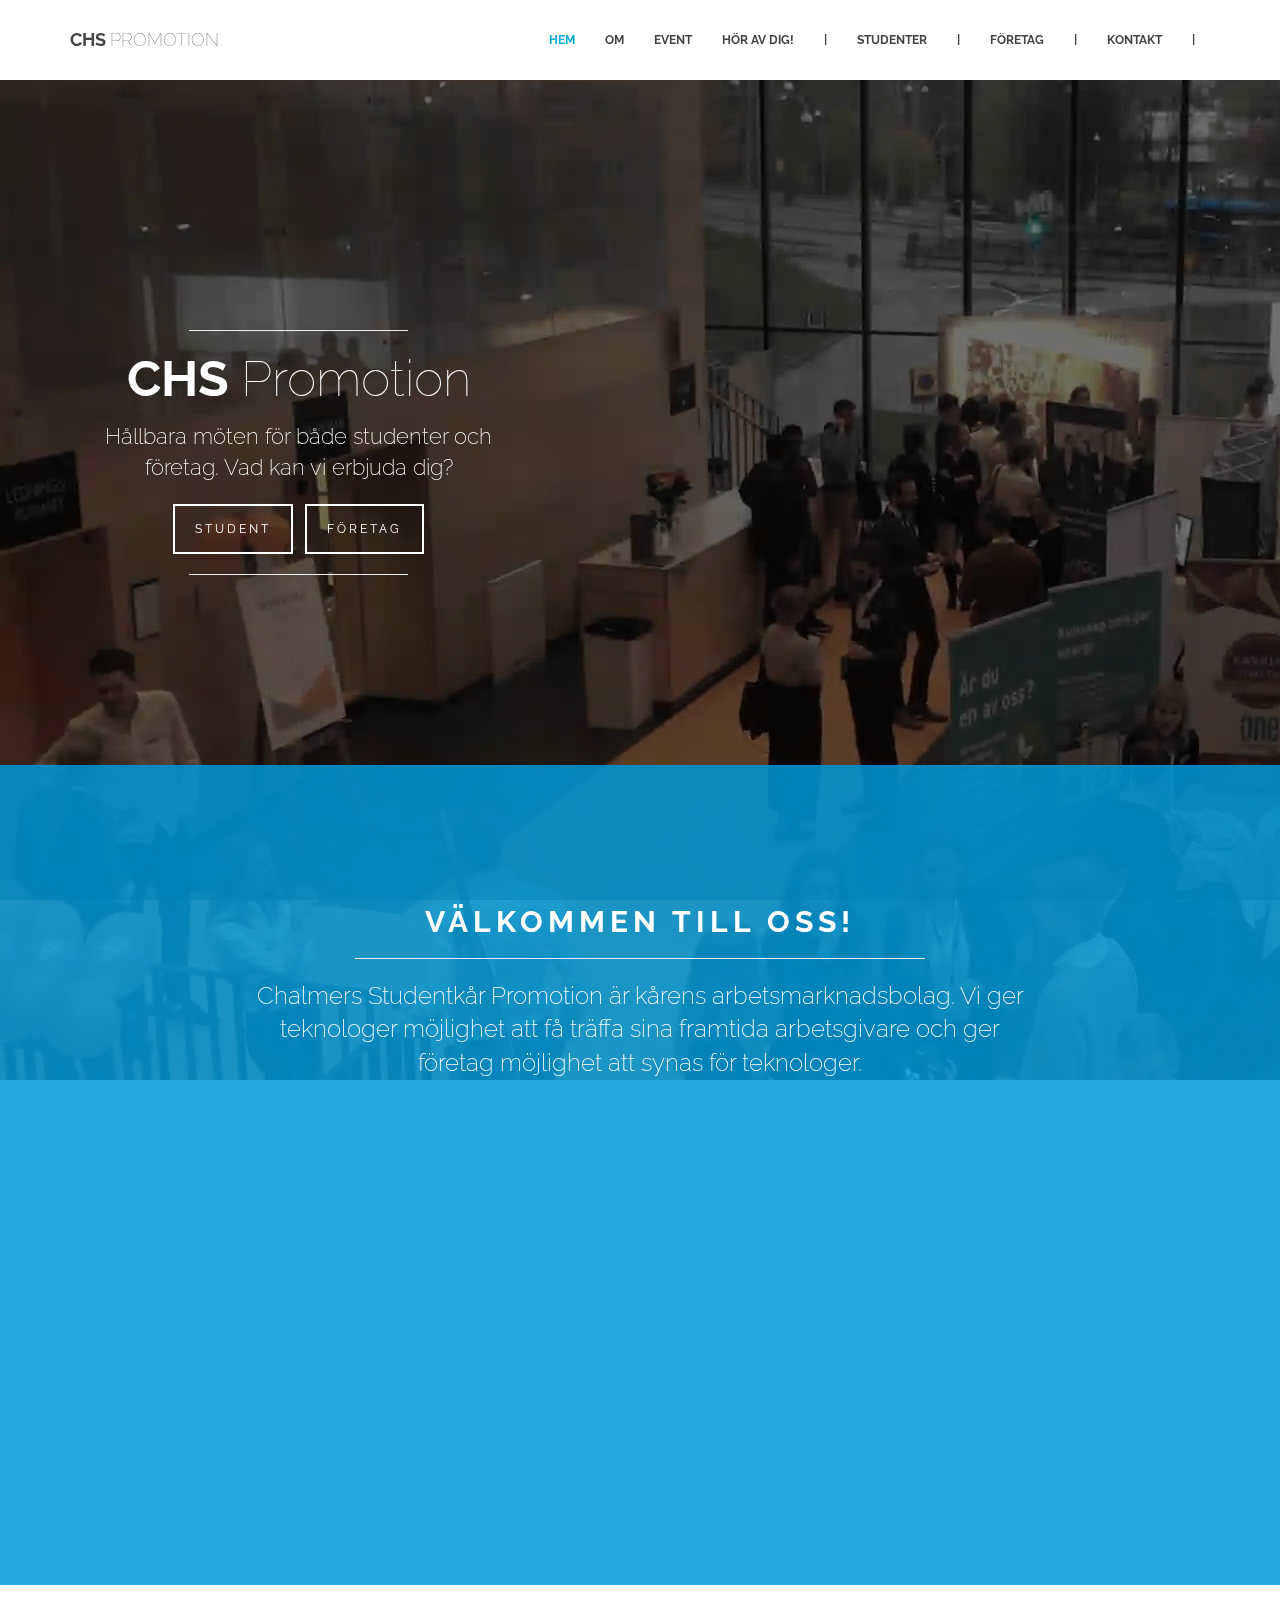
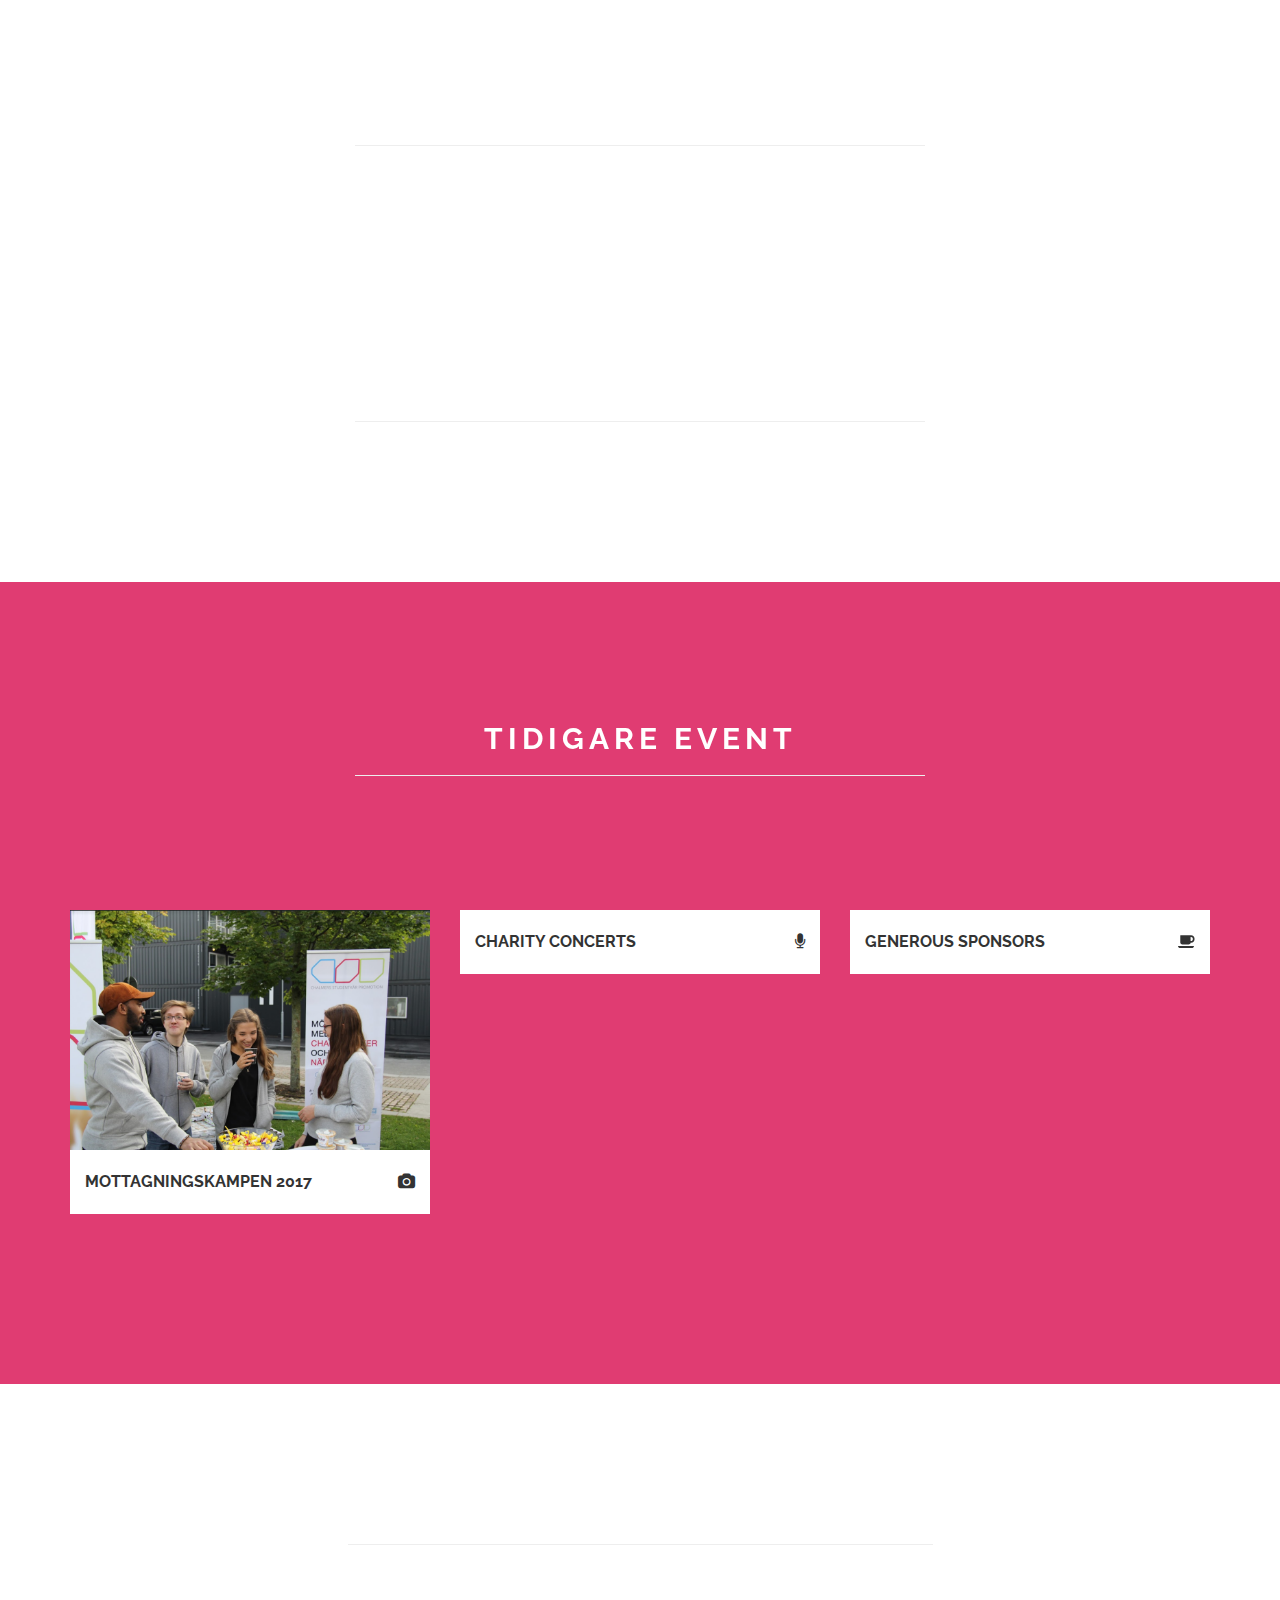
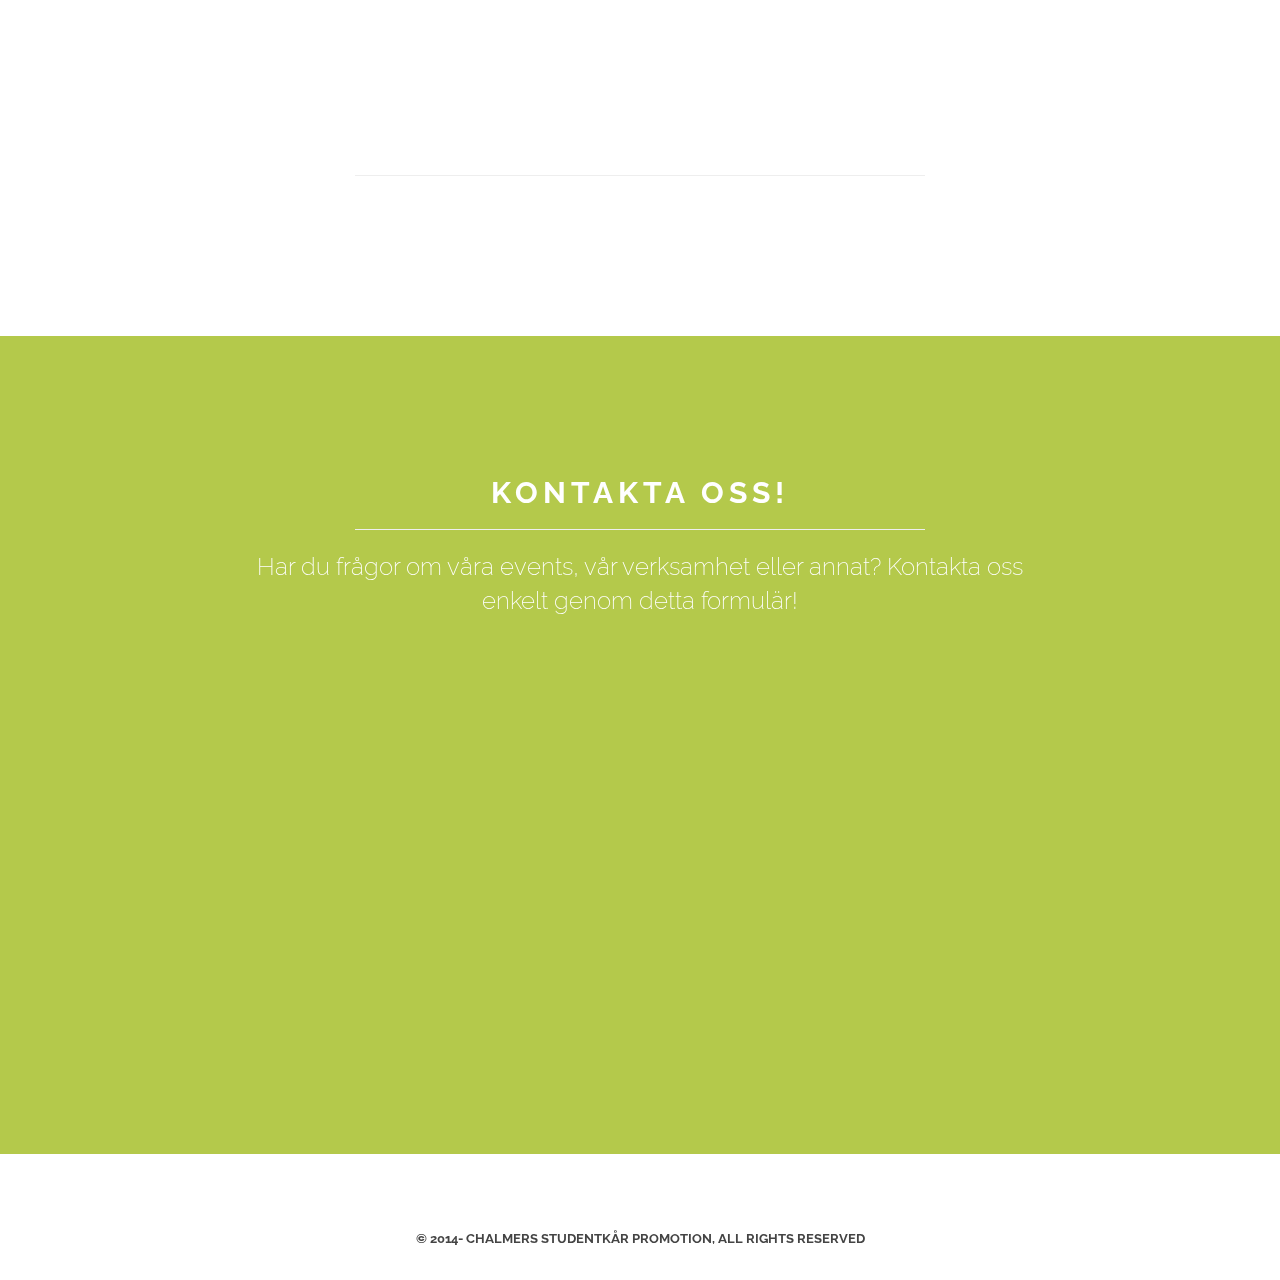
==== theme-chspromotion/index.html @ 87fab3ad "Added movie" ====
<!doctype html>
<html lang="en">

<head>
    <!-- Meta, title, CSS, favicons, etc. -->
    <meta charset="utf-8">
    <meta name="viewport" content="width=device-width, initial-scale=1.0">
    <meta name="description" content="">
    <meta name="author" content="">
    <title>CHS Promotion</title>

    <link rel="icon" type="image/png" href="assets/img/favicon.ico">
    <!-- Styles -->
    <link rel='stylesheet' href='assets/css/bootstrap.min.css'>
    <link rel='stylesheet' href='assets/css/animate.min.css'>
    <link rel='stylesheet' href="assets/css/font-awesome.min.css" />
    <link rel='stylesheet' href="assets/css/style.css" />

    <!-- Fonts -->
    <link href='http://fonts.googleapis.com/css?family=Raleway:200,300,400,500,600,700,800' rel='stylesheet' type='text/css'>

    <!-- HTML5 shim and Respond.js IE8 support of HTML5 elements and media queries -->
    <!--[if lt IE 9]>
		  <script src="https://oss.maxcdn.com/libs/html5shiv/3.7.0/html5shiv.js"></script>
		  <script src="https://oss.maxcdn.com/libs/respond.js/1.3.0/respond.min.js"></script>
	<![endif]-->

    <!-- Favicon -->
    <link rel="shortcut icon" href="#">
</head>

<body>
    <!-- Begin Hero Bg -->
    <div id="parallax">
        <div class="darkoverlay">
        </div>
        <video src="assets/img/promotion-film-1-kortare.webm" autoplay muted loop class="videobackground"> </video>

    </div>
    <!-- End Hero Bg
	================================================== -->
    <!-- Start Header
	================================================== -->
    <header id="header" class="navbar navbar-inverse navbar-fixed-top" role="banner">
        <div class="container">
            <div class="navbar-header">
                <button class="navbar-toggle" type="button" data-toggle="collapse" data-target=".bs-navbar-collapse">
                    <span class="sr-only">Toggle navigation</span>
                    <span class="icon-bar"></span>
                    <span class="icon-bar"></span>
                    <span class="icon-bar"></span>
                </button>
                <!-- Your Logo -->
                <a href="#hero" class="navbar-brand">CHS <span class="lighter">Promotion</span></a>
            </div>
            <!-- Start Navigation -->
            <nav class="collapse navbar-collapse bs-navbar-collapse navbar-right" role="navigation">

                <ul class="nav navbar-nav">
                    <li class="">
                        <a href="#hero">Hem</a>
                    </li>
                    <li class="mobilehide">
                        <a href="#about">Om</a>
                    </li>
                    <li class="mobilehide">
                        <a href="#gallery">Event</a>
                    </li>

                    <li class="mobilehide">
                        <a href="#contactarea">Hör av dig!</a>

                    </li>


                </ul>





                <ul class="nav navbar-nav">

                    <li class="navbarseparator mobilehide">
                        <div>
                            |
                        </div>
                    </li>


                    <li class="active">
                        <a href="students.html">Studenter</a>
                    </li>
                    <li class="navbarseparator mobilehide">
                        <div>
                            |
                        </div>
                    </li>
                </ul>
                <ul class="nav navbar-nav">





                    <li class="active">
                        <a href="company.html">Företag</a>
                    </li>
                    <li class="navbarseparator mobilehide">
                        <div>
                            |
                        </div>
                    </li>
                </ul>
                <ul class="nav navbar-nav">




                    <li class="active">

                        <a href="contact.html">Kontakt</a>
                    </li>

                    <li class="navbarseparator mobilehide">
                        <div>
                            |
                        </div>
                    </li>
                </ul>
            </nav>
        </div>
    </header>

    <!-- Intro
	================================================== -->
    <section id="hero" class="section">
        <div class="container ">
            <div class="row ">
                <div class="col-md-5 wow zoomIn">
                    <div class="herotext ">
                        <hr>
                        <!-- <span style="color:rgb(0,153,216);">C</span><span style="color:rgb(218,26,89);">H</span><span style="color:rgb(167,192,44);">S</span> -->
                        <h1 class="wow bounceInDown" data-wow-duration="1s" data-wow-delay="0.1s">CHS <span class="lighter">Promotion</span></h1>
                        <p class="lead wow zoomIn" data-wow-duration="2s" data-wow-delay="0.5s">
                            Hållbara möten för både studenter och företag. Vad kan vi erbjuda dig?
                        </p>
                        <p>
                            <a href="students.html" class="btn btn-default btn-lg wow fadeInLeft" role="button"> Student </a> &nbsp; <a href="company.html" class="btn btn-default btn-lg wow fadeInRight" role="button">Företag</a>
                        </p>
                        <hr>
                    </div>
                </div>
                <div class="col-md-7">
                </div>
            </div>
        </div>
    </section>
    <!-- About
	================================================== -->
    <section id="about" class="parallax section" style="background-image: url(http://themepush.com/demo/runcharity/assets/img/1.jpg);">
        <div class="wrapsection">
            <div class="parallax-overlay" style="background-color: rgb(0,153,216);opacity:0.85;"></div>
            <div class="container">
                <div class="row">
                    <div class="col-md-12">
                        <!-- Title -->
                        <div class="maintitle">
                            <h3 class="section-title"><strong>Välkommen till oss! </h3>
                            <hr>
                            <p class="lead">
                                Chalmers Studentkår Promotion är kårens arbetsmarknadsbolag. Vi ger teknologer möjlighet att få träffa sina framtida arbetsgivare och ger företag möjlighet att synas för teknologer.
                            </p>
                        </div>
                    </div>

                    <div class="col-md-4 col-sm-6">
                        <div class="service-box wow flipInY" data-wow-duration="1.5s" data-wow-delay="0.1s">
                            <span class="glyphicon glyphicon-stats"></span>
                            <h3>Räckvidd</h3>
                            <hr class="hr-black">
                            <p>
                                Nullam posuere, libero id interdum hendrerit, tortor nisl consectetur elit.
                            </p>

                        </div>
                    </div>
                    <div class="col-md-4 col-sm-6">
                        <div class="service-box wow flipInY" data-wow-duration="1.5s" data-wow-delay="0.2s">
                            <span class="glyphicon glyphicon-tree-deciduous"></span>
                            <h3>Studentdrivet</h3>
                            <hr class="hr-black">
                            <p>
                                Nullam posuere, libero id interdum hendrerit, tortor nisl consectetur elit.
                            </p>

                        </div>
                    </div>
                    <div class="col-md-4 col-sm-6">
                        <div class="service-box wow flipInY" data-wow-duration="1.5s" data-wow-delay="0.3s">
                            <span class="glyphicon glyphicon-heart"></span>
                            <h3>Samarbete</h3>
                            <hr class="hr-black">
                            <p>
                                Nullam posuere, libero id interdum hendrerit, tortor nisl consectetur elit.
                            </p>

                        </div>
                    </div>

                </div>
            </div>
        </div>
    </section>
    <!-- Random
	================================================== -->
    <section class="parallax section" style="background-image: url(assets/img/thumbs.jpg);">
        <div class="wrapsection">
            <div class="parallax-overlay"></div>
            <div class="container">
                <div class="row">
                    <div class="col-md-12 sol-sm-12">
                        <div class="maintitle">
                            <hr>
                            <h3 class="section-title justtitle">Var med och utvecklas!</h3>

                            <p class="lead bottom0 wow bounceInUp">
                                Vi ger de studenter som jobbar hos oss möjlighet att utvecklas och få värdefull erfarenhet.
                                <hr>
                            </p>
                        </div>
                    </div>
                </div>
            </div>
        </div>
        </div>
    </section>
    <!-- Gallery
	================================================== -->
    <section id="gallery" class="parallax section" style="background-image: url(assets/img/Backgrounds/2.jpg);">
        <div class="wrapsection">
            <div class="parallax-overlay" style="background-color:rgb(218,26,89);opacity:0.85;"></div>
            <div class="container">
                <div class="row">
                    <div class="col-md-12 sol-sm-12">
                        <div class="maintitle">
                            <h3 class="section-title">Tidigare Event</h3>
                            <hr>
                            <p class="lead wow flipInX">
                                Se
                            </p>
                        </div>
                    </div>

                    <div class="col-md-4">
                        <a href="assets/img/Events/Mottagningskampen2.PNG" title="This is the description">
                            <img width="1050px" src="assets/img/Events/Mottagningskampen2.PNG" class="image-responsive">
                            <div class="description">
                                <span class="caption">Mottagningskampen 2017</b></span>
                                <span class="camera"><i class="fa fa-camera"></i></span>
                                <div class="clearfix"></div>
                            </div>
                        </a>
                    </div>

                    <div class="col-md-4">
                        <a href="https://ununsplash.imgix.net/photo-1418225043143-90858d2301b4?fit=crop&amp;fm=jpg&amp;h=700&amp;q=75&amp;w=1050" title="This is the description">
                            <img src="https://ununsplash.imgix.net/photo-1418225043143-90858d2301b4?fit=crop&amp;fm=jpg&amp;h=700&amp;q=75&amp;w=1050" alt="" class="image-responsive">
                            <div class="description">
                                <span class="caption">Charity <b>concerts</b></span>
                                <span class="camera"><i class="fa fa-microphone"></i></span>
                                <div class="clearfix"></div>
                            </div>
                        </a>
                    </div>
                    <div class="col-md-4">
                        <a href="https://unsplash.imgix.net/photo-1428908799722-0a74e26ce7f6?fit=crop&amp;fm=jpg&amp;h=700&amp;q=75&amp;w=1050" title="This is the description">
                            <img src="https://unsplash.imgix.net/photo-1428908799722-0a74e26ce7f6?fit=crop&amp;fm=jpg&amp;h=700&amp;q=75&amp;w=1050" alt="" class="image-responsive">
                            <div class="description">
                                <span class="caption">Generous <b>sponsors</b></span>
                                <span class="camera"><i class="fa fa-coffee"></i></span>
                                <div class="clearfix"></div>
                            </div>
                        </a>
                    </div>
                </div>
            </div>
        </div>
    </section>
    <!-- Text Carousel
	================================================== -->
    <section id="slider" class="parallax section" style="background-image: url(assets/img/backgrounds/20.jpg);">
        <div class="wrapsection">
            <div class="container">
                <div class="row">
                    <hr>
                    <div class="col-md-12">
                        <div id="Carousel" class="carousel slide">
                            <ol class="carousel-indicators">
                                <li data-target="#Carousel" data-slide-to="0" class="active"></li>
                                <li data-target="#Carousel" data-slide-to="1"></li>
                                <li data-target="#Carousel" data-slide-to="2"></li>
                            </ol>

                            <div class="carousel-inner">
                                <div class="item active">
                                    <blockquote>
                                        <p class="lead">
                                            CHS Promotion är det bästa någonsin.
                                        </p>
                                        <small>Mahatma Gandhi</small>
                                    </blockquote>
                                </div>
                                <div class="item">
                                    <blockquote>
                                        <p class="lead">
                                            Otroligt bra.
                                        </p>
                                        <small>Barack Obama</small>
                                    </blockquote>
                                </div>
                                <div class="item">
                                    <blockquote>
                                        <p class="lead">
                                            Hjälpte mig nå mina mål.
                                        </p>
                                        <small>Zlatan Ibrahimović</small>
                                    </blockquote>
                                </div>
                            </div>
                            <a class="left carousel-control" href="#Carousel" data-slide="prev">
                                <span class="glyphicon glyphicon-chevron-left"></span>
                            </a>
                            <a class="right carousel-control" href="#Carousel" data-slide="next">
                                <span class="glyphicon glyphicon-chevron-right"></span>
                            </a>
                        </div>
                    </div>

                </div>
                <hr>
            </div>
        </div>
    </section>

    <!-- Contact
	================================================== -->
    <section id="contactarea" class="parallax section" style="background-image: url(http://themepush.com/demo/runcharity/assets/img/map.png);">
        <div class="wrapsection">
            <div class="parallax-overlay" style="background-color: rgb(167, 192, 44);opacity:0.85;"></div>
            <div class="container">
                <div class="row">
                    <div class="col-md-12">
                        <div class="maintitle">
                            <h3 class="section-title">Kontakta oss!</h3>
                            <hr>
                            <p class="lead">
                                Har du frågor om våra events, vår verksamhet eller annat? Kontakta oss enkelt genom detta formulär!
                            </p>
                        </div>
                        <form id="contact" name="contact" method="post" class="text-left">
                            <fieldset>
                                <div class="row">
                                    <div class="col-md-4 wow fadeIn animated animated" data-wow-delay="0.1s" data-wow-duration="2s">
                                        <label for="name">Name<span class="required">*</span></label>
                                        <input type="text" name="name" id="name" size="30" value="" required/>
                                    </div>
                                    <div class="col-md-4 wow fadeIn animated" data-wow-delay="0.3s" data-wow-duration="2s">
                                        <label for="email">Email<span class="required">*</span></label>
                                        <input type="text" name="email" id="email" size="30" value="" required/>
                                    </div>
                                    <div class="col-md-4 wow fadeIn animated" data-wow-delay="0.3s" data-wow-duration="2s">
                                        <label for="phone">Phone</label>
                                        <input type="text" name="phone" id="phone" size="30" value="" />
                                    </div>
                                </div>
                                <div class="wow fadeIn animated" data-wow-delay="0.3s" data-wow-duration="1.5" style="margin-top:15px;">
                                    <label for="message">Message<span class="required">*</span></label>
                                    <textarea name="message" id="message" required></textarea>
                                </div>
                                <div class="wow fadeIn animated" data-wow-delay="0.3" data-wow-duration="1.5s">
                                    <input id="submit" type="submit" name="submit" value="Send" />
                                </div>
                            </fieldset>
                        </form>
                        <div id="success">
                            <p class="contactalert">
                                Your message was sent succssfully! I will be in touch as soon as I can.
                            </p>
                        </div>
                        <div id="error">
                            <p class="contactalert">
                                Something went wrong, try refreshing and submitting the form again.
                            </p>
                        </div>
                    </div>
                </div>
            </div>
        </div>
    </section>
    <!-- Credits 
=============================================== -->
    <section id="credits" class="text-center">
        <span class="social wow zoomIn">
	<a href="https://www.facebook.com/chspromotion"><i class="fa fa-facebook"></i></a>
	
	<a href="https://www.linkedin.com/company/3185187/"><i class="fa fa-linkedin"></i></a>
	</span>
        <br/> © 2014- CHALMERS STUDENTKÅR PROMOTION, All rights reserved

    </section>
    <!-- Bootstrap core JavaScript
	================================================== -->
    <!-- Placed at the end of the document so the pages load faster -->
    <script src="assets/js/jquery.min.js"></script>
    <script src="assets/js/bootstrap.min.js"></script>
    <script src="assets/js/waypoints.min.js"></script>
    <script src="assets/js/jquery.scrollTo.min.js"></script>
    <script src="assets/js/jquery.localScroll.min.js"></script>
    <script src="assets/js/jquery.magnific-popup.min.js"></script>
    <script src="assets/js/validate.js"></script>
    <script src="assets/js/common.js"></script>
</body>

</html>
---- theme-chspromotion/assets/css/style.css ----
body {
    color: #444;
    font: normal 16px "Raleway", "Helvetica Neue", Helvetica, Arial, sans-serif;
    font-weight: 300;
    background-color: #fff;
    overflow-x: hidden;
    line-height: 1.5;
}

a {
    color: #3498db;
    cursor: pointer;
    text-decoration: none;
    -moz-transition: all .2s;
    -o-transition: all .2s;
    -webkit-transition: all .2s;
    transition: all .2s;
}

a:hover,
a:focus {
    color: #3498db;
    outline: none;
    text-decoration: none;
}

h1,
h2,
h3,
h4,
h5,
h6,
.h1,
.h2,
.h3,
.h4,
.h5,
.h6 {
    font-family: "Raleway", "Helvetica Neue", Helvetica, Arial, sans-serif;
    font-weight: bold;
    margin-bottom: 15px;
    margin-top: 0;
}

h1 {
    font-size: 38px;
}

h2 {
    font-size: 32px;
}

h3 {
    font-size: 24px;
    display: block;
}

h4 {
    font-size: 20px;
}

h5 {
    font-size: 18px;
}

h6 {
    font-size: 16px;
}

p.lead {
    font-size: 24px;
    font-weight: 200;
}

p {
    margin-bottom: 20px;
}

p:last-child {
    margin-bottom: 0;
}

ul,
ol {
    margin-bottom: 20px;
}

blockquote {
    padding-top: 0;
    padding-bottom: 0;
    border-color: #1ABC9C;
}

blockquote small {
    color: inherit;
}

pre {
    background-color: rgba(255, 255, 255, .5);
    border-color: rgba(0, 0, 0, .1);
    margin-bottom: 20px;
}

hr {
    width: 50%;
}

.hr-black {
    border-top: 1px solid black;
}

.lighter {
    font-weight: 100;
}

.contactlist {
    color: black;
    list-style: none;
    text-align: left;
}

img {
    max-width: 100%;
}

.videobackground {
    position: absolute;
    z-index: 0;
}

.darkoverlay {
    position: absolute;
    background: rgba(0, 0, 0, 0.5) no-repeat 0 0;
    width: 100%;
    height: 100%;
    z-index: 1;
}


/*	Section	==================================================*/

.active-section {
    top: 0px;
}

.navbar.active-section {
    top: 0 !important;
}

.section-title {
    text-transform: uppercase;
    font-size: 30px;
    letter-spacing: 5px;
}

.whitecolor {
    color: #fff;
}


/*	Button & Label	==================================================*/

.alert {
    color: #FFF;
    border: none;
}

[class^="alert-"] .alert-link,
[class*=" alert-"] .alert-link {
    color: #FFF;
    font-weight: 300;
    text-decoration: underline;
}

.contact-box {
    clear: both;
    margin-bottom: 15px;
    display: block;
    color: #222;
}

.contact-box:hover {
    color: #666;
}

.contact-icon {
    float: left;
    font-size: 30px;
    margin-right: 18px;
    width: 54px;
    height: 54px;
    text-align: center;
    color: white;
    border: 2px solid white;
    -webkit-border-radius: 50%;
    -moz-border-radius: 50%;
    -o-border-radius: 50%;
    -khtml-border-radius: 50%;
    border-radius: 50%;
    background-color: rgb(218, 26, 89) !important;
}

.contact-box i,
.contact-box .single-row {
    line-height: 50px !important;
}

.contact-box .double-row {
    padding-top: 6px;
}

.contact-box {
    font-size: 16px;
}

.contact-box span {
    display: block;
    padding-top: 4px
}

.btn,
.label {
    border-radius: 0px;
    -moz-border-radius: 0px;
    -webkit-border-radius: 0px;
    -moz-transition: all .2s;
    -o-transition: all .2s;
    -webkit-transition: all .2s;
    transition: all .2s;
}

.btn {
    font-weight: 400;
    text-transform: uppercase;
    font-size: 13px;
    letter-spacing: 3px;
}

.btn:hover,
.btn:focus {
    outline: none;
}

.btn-link {
    color: #1abc9c;
}

.btn-link:hover,
.btn-link:focus {
    color: #16a085;
}

.btn-default,
.label-default {
    border-color: #FFF;
    color: #fff;
    background-color: transparent;
    border-width: 2px;
    padding: 15px 20px;
}

.btn-default:hover,
.btn-default:focus {
    background-color: #F9FAFD;
    border-color: #F9FAFD;
    color: #444;
}

.btn-success,
.label-success,
.alert-success {
    background-color: #FFF;
    border-color: #FFF;
    color: #1E2024;
}

.btn-success:hover,
.btn-success:focus {
    border-color: #FFF;
    background-color: #FFF;
    color: #000;
}

.btn-primary,
.label-primary {
    background-color: #444;
    border-color: #444;
}

.btn-primary:hover,
.btn-primary:focus {
    background-color: #d33c00;
    border-color: #d33c00;
}

.btn-info,
.label-info,
.alert-info {
    background-color: #FFF;
    border-color: #FFF;
    color: #01B0D1;
}

.btn-info:hover,
.btn-info:focus {
    background-color: #FFF;
    border-color: #FFF;
    color: #0299b8;
}

.btn-warning,
.label-warning,
.alert-warning {
    background-color: #e67e22;
    border-color: #e67e22;
}

.btn-warning:hover,
.btn-warning:focus {
    background-color: #d35400;
    border-color: #d35400;
}

.btn-danger,
.label-danger,
.alert-danger {
    background-color: #e74c3c;
    border-color: #e74c3c;
}

.btn-danger:hover,
.btn-danger:focus {
    background-color: #c0392b;
    border-color: #c0392b;
}


/*	Tab & Collapse Skin	==================================================*/

.tab-pane {
    padding: 15px 0;
    margin-bottom: 5px;
}

.nav-tabs {
    border-bottom-color: #ecf0f1;
}

.nav-tabs>li>a {
    padding: 10px 0;
    margin-right: 30px;
    color: inherit;
    font-size: 16px;
    border: none;
    border-bottom: 1px solid rgba(255, 255, 255, 0);
}

.nav .open>a,
.nav .open>a:hover,
.nav .open>a:focus {
    background: transparent;
    border: none;
    border-color: rgba(255, 255, 255, 0);
}

.nav>li>a:hover,
.nav>li>a:focus {
    background-color: #ecf0f1;
}

.nav-tabs>li>a:hover,
.nav-tabs>li>a:focus {
    color: #1abc9c;
    background: transparent;
}

.nav-tabs>li.active>a,
.nav-tabs>li.active>a:hover,
.nav-tabs>li.active>a:focus {
    background: transparent;
    border: none;
    color: #1abc9c;
    border-bottom: 1px solid #1abc9c;
}

.nav-pills>li.active>a,
.nav-pills>li.active>a:hover,
.nav-pills>li.active>a:focus {
    background-color: #1abc9c;
}

.nav .caret,
.nav a:hover .caret {
    border-top-color: #1abc9c;
    border-bottom-color: #1abc9c;
}

.dropdown-menu>.active>a,
.dropdown-menu>.active>a:hover,
.dropdown-menu>.active>a:focus {
    background-color: #1abc9c;
}

.navbar-inverse .navbar-collapse,
.navbar-inverse .navbar-form {
    border-color: #bdc3c7;
}

.navbar-inverse .navbar-toggle {
    background-color: #34495e;
    border-color: #2c3e50;
    margin-top: 23px;
}

.navbar-inverse .navbar-toggle:focus {
    outline: none;
}

.panel {
    box-shadow: none;
    -webkit-box-shadow: none;
    -moz-box-shadow: none;
}

.panel-default {
    border-color: #eee;
}

.panel-default:last-child {
    margin-bottom: 25px;
}

.panel-default>.panel-heading {
    background: #fff;
    color: #444;
}

.panel-heading {
    padding: 20px 25px;
}

.panel-default>.panel-heading a:hover {
    color: #01b0d1;
}

.panel-default>.panel-heading+.panel-collapse .panel-body {
    border-top: 1px solid #eee;
}

.panel-group .panel {
    border-radius: 0;
}

.panel-group .panel+.panel {
    margin-top: 6px;
}


/*	Form	==================================================*/

label {
    font-weight: 300;
}

.input-group {
    margin-bottom: 10px;
}

.form-control {
    font-weight: 300;
    border-color: #ecf0f1;
    background-color: #ecf0f1;
    border-radius: 0px;
    -webkit-border-radius: 0px;
    -moz-border-radius: 0px;
    box-shadow: none;
    -webkit-box-shadow: none;
    -moz-box-shadow: none;
    -moz-transition: all .2s;
    -o-transition: all .2s;
    -webkit-transition: all .2s;
    transition: all .2s;
}

.form-control[disabled],
.form-control[readonly],
fieldset[disabled] .form-control,
.form-control[disabled]:hover,
.form-control[readonly]:hover,
fieldset[disabled] .form-control:hover,
.form-control[disabled]:focus,
.form-control[readonly]:focus,
fieldset[disabled] .form-control:focus {
    background-color: #ecf0f1;
}

.form-control:hover,
.form-control:focus {
    outline: none;
    border-color: #ecf0f1;
    background-color: #FFF;
    box-shadow: none;
    -webkit-box-shadow: none;
    -moz-box-shadow: none;
}

.form-control:-moz-placeholder {
    color: #bdc3c7;
    font-weight: 300;
}

.form-control::-moz-placeholder {
    color: #bdc3c7;
    font-weight: 300;
}

.form-control:-ms-input-placeholder {
    color: #bdc3c7;
    font-weight: 300;
}

.form-control::-webkit-input-placeholder {
    color: #bdc3c7;
    font-weight: 300;
}

.input-group-addon {
    background-color: #FFF;
    border-color: #ecf0f1;
    color: #ecf0f1;
}

[class^="has-"] .form-control,
[class*=" has-"] .form-control {
    color: #FFF;
}

.has-success .help-block,
.has-success .control-label,
.has-success .radio,
.has-success .checkbox,
.has-success .radio-inline,
.has-success .checkbox-inline {
    color: #2ecc71;
}

.has-success .form-control {
    border-color: #2ecc71;
    background-color: #2ecc71;
}

.has-success .form-control:hover,
.has-success .form-control:focus {
    border-color: #2ecc71;
    background-color: #FFF;
    color: #2ecc71;
    box-shadow: none;
    -webkit-box-shadow: none;
    -moz-box-shadow: none;
}

.has-warning .help-block,
.has-warning .control-label,
.has-warning .radio,
.has-warning .checkbox,
.has-warning .radio-inline,
.has-warning .checkbox-inline {
    color: #e67e22;
}

.has-warning .form-control {
    border-color: #e67e22;
    background-color: #e67e22;
}

.has-warning .form-control:hover,
.has-warning .form-control:focus {
    background-color: #FFF;
    border-color: #e67e22;
    color: #e67e22;
    box-shadow: none;
    -webkit-box-shadow: none;
    -moz-box-shadow: none;
}

.has-error .help-block,
.has-error .control-label,
.has-error .radio,
.has-error .checkbox,
.has-error .radio-inline,
.has-error .checkbox-inline {
    color: #e74c3c;
}

.has-error .form-control {
    border-color: #e74c3c;
    background-color: #e74c3c;
}

.has-error .form-control:hover,
.has-error .form-control:focus {
    background-color: #FFF;
    border-color: #e74c3c;
    color: #e74c3c;
    box-shadow: none;
    -webkit-box-shadow: none;
    -moz-box-shadow: none;
}


/*	Header	==================================================*/

#header {
    box-shadow: 0 0 5px rgba(0, 0, 0, .05);
    -webkit-box-shadow: 0 0 5px rgba(0, 0, 0, .05);
    -moz-box-shadow: 0 0 5px rgba(0, 0, 0, .05);
}


/*	Parallax Background	==================================================*/

#parallax {
    height: 100%;
    width: 100%;
    top: 0;
    position: fixed;
    background-image: url(../img/intro.jpg);
    background-position: center center;
    background-repeat: no-repeat;
    -webkit-background-size: cover;
    -moz-background-size: cover;
    -o-background-size: cover;
    background-size: cover;
    z-index: -100;
}


/*	Navbar	==================================================*/

.navbar-inverse .navbar-brand {
    padding: 30px 15px;
    margin-right: 30px;
    color: inherit;
    text-transform: uppercase;
    font-weight: bold;
}

.navbar-inverse .navbar-brand:hover,
.navbar-inverse .navbar-brand:focus {
    color: #000;
}

.navbar-inverse {
    background-color: #FFF;
    border: none;
}

.navbar-right button {
    margin: 23px 0;
}

.navbar-nav>li>a {
    padding: 30px 0;
    margin: 0 15px;
}

.navbar-inverse .navbar-nav>li>a {
    color: inherit;
    text-transform: uppercase;
    font-size: 12px;
    font-weight: bold;
}

.navbar-inverse .navbar-nav>li>a:hover,
.navbar-inverse .navbar-nav>li>a:focus,
.navbar-inverse .navbar-nav>.active>a,
.navbar-inverse .navbar-nav>.active>a:hover,
.navbar-inverse .navbar-nav>.active>a:focus {
    background-color: transparent;
    background-color: rgba(255, 255, 255, 0);
    color: #01b0d1;
}

.navbarseparator {
    padding: 30px 0;
    margin: 0 15px;
    text-transform: uppercase;
    font-size: 12px;
    font-weight: bold;
}

.header-button {
    margin-left: 15px;
}


/* Google Maps ===============================================*/

.googlemap {
    width: 100%;
}


/*	Hero	==================================================*/

#hero {
    margin-top: 140px;
    padding: 0;
    color: #FFF;
}

#hero .herotext {
    padding: 10px 10px;
    margin: 160px 0;
    text-align: center;
}

#hero h1 {
    font-size: 50px;
}

#hero p.lead {
    font-size: 1.4em;
}

#hero .btn {
    font-size: 12px;
}


/*	Features	==================================================*/

#features {
    background-color: #01B0D1;
    color: #FFF;
}

.maintitle h1 {
    text-transform: uppercase;
}

.maintitle,
.service-box {
    text-align: center;
}

.maintitle .lead {
    max-width: 840px;
    margin: 0px auto;
    margin-bottom: 80px;
    padding-left: 20px;
    padding-right: 20px;
}

.service-box {
    margin-bottom: 30px;
    background-color: #fff;
    color: #444;
    padding: 30px;
    position: relative;
}

.service-box .glyphicon {
    font-size: 60px;
    margin-bottom: 20px;
}

.service-box img {
    margin-bottom: 29px;
}


/*	Gallery	==================================================*/

#gallery img {
    width: 100%;
    height: auto;
    transition: all .3s ease-in-out;
}

#gallery img:hover {
    transform: scale(1.3);
}

#gallery a {
    display: block;
    overflow: hidden;
    margin-bottom: 30px;
}

#gallery a img {
    margin-bottom: 0px;
    display: block;
    width: 100%;
    max-width: 100%;
}

#gallery .description {
    background-color: #fff;
    display: block;
    padding: 20px 15px;
    color: #333;
    text-transform: uppercase;
    clear: both;
    position: relative;
}

#gallery .caption {
    float: left;
}

#gallery .camera {
    float: right;
}

#gallery a.btn {
    display: inline-block;
}


/*======Workers===*/


/*	Gallery	==================================================*/

#workers img {
    width: 100%;
    height: auto;
    transition: all .3s ease-in-out;
}

#workers a {
    display: block;
    overflow: hidden;
    margin-bottom: 30px;
}

#workers a img {
    margin-bottom: 0px;
    display: block;
    width: 100%;
    max-width: 100%;
}

#workers .description {
    background-color: #fff;
    display: block;
    padding: 20px 15px;
    color: #333;
    text-transform: uppercase;
    clear: both;
    position: relative;
}

#workers .caption {
    float: left;
}

#workers .camera {
    float: right;
}

#workers a.btn {
    display: inline-block;
}

.workerpic {
    width: 100%;
    background-size: 100% !important;
    height: 300px;
    background-position: 50% 20% !important;
}


/*	Faq==================================================*/

#faq {
    background-color: rgb(167, 192, 44);
}

.faq-block {
    margin: 0px;
}


/*	Slider	==================================================*/

#slider {
    color: #FFF;
}

.carousel-control.left,
.carousel-control.right {
    background-image: none;
}

.carousel-control {
    color: #FFF;
    opacity: 1;
    text-shadow: none;
}

.carousel-control:hover {
    color: #CCC;
}

.carousel-indicators li {
    border-color: #FFF;
    margin: 0 2px;
    height: 15px;
    width: 15px;
    border-radius: 10px;
    -webkit-border-radius: 10px;
    -moz-border-radius: 10px;
    margin: 0 2px;
    -moz-transition: all .2s;
    -o-transition: all .2s;
    -webkit-transition: all .2s;
    transition: all .2s;
}

.carousel-indicators .active {
    height: 15px;
    width: 15px;
    border-radius: 10px;
    -webkit-border-radius: 10px;
    -moz-border-radius: 10px;
    margin: 0 2px;
    background-color: #FFF;
    border: 1px solid #FFF;
}

.carousel.slide {
    -moz-transition: all .2s;
    -o-transition: all .2s;
    -webkit-transition: all .2s;
    transition: all .2s;
}

.carousel-inner blockquote {
    border: none;
    text-align: center;
    padding: 40px 10%;
}

.carousel-inner blockquote small {
    font-size: 14px;
    text-transform: uppercase;
    font-weight: 400;
}

.carousel-inner blockquote p {
    font-size: 36px;
}

.carousel-control .glyphicon {
    left: 50%;
    margin-top: -10px;
    margin-left: -10px;
    font-size: 20px;
}

.carousel-indicators {
    bottom: -20px;
}

.carousel-control {
    background: transparent;
    position: absolute;
    top: 50%;
    margin-top: 0px;
    border-radius: 20px;
    -webkit-border-radius: 20px;
    -moz-border-radius: 20px;
    height: 40px;
    width: 40px;
}


/*	Contact Area	==================================================*/

#contactarea {
    text-align: center;
}

#contactarea .maintitle p.lead {
    margin-bottom: 40px;
}

#contactarea form {
    max-width: 800px;
    margin: 0px auto;
}

#contactarea .input-lg,
#contactarea .btn-lg {
    padding: 20px 25px;
    height: 65px;
}

#contact label {
    text-transform: uppercase;
    font-weight: 300;
    letter-spacing: 3px;
    font-size: 13px;
}

#contact input,
#contact select,
#contact textarea {
    font-family: inherit;
    font-size: inherit;
    line-height: inherit;
    width: 100%;
    border: 0px;
    color: #333;
    background-color: #fff;
    border: 0;
}

#contact input,
#contact select {
    height: 40px;
    margin-bottom: 0px;
}

#contact input#submit {
    width: auto;
    margin-top: 20px;
    background-color: rgba(0, 0, 0, 0.3);
    border: 0;
    color: #fff;
    padding: 0px 20px;
    font-weight: 400;
    text-transform: uppercase;
    letter-spacing: 3px;
    font-size: 14px;
}

#contact textarea {
    height: 180px;
}

.required {
    color: #fff;
}

#success,
#error {
    display: none
}

#success span,
#erro span {
    display: block;
    position: absolute;
    top: 0;
    width: 100%
}

#success span p,
#error span p {
    margin-top: 6em
}

#success span p {
    color: #9bd32d;
}

#error span p {
    color: #c0392b;
}

.error.contactalert {
    text-transform: none;
    font-style: italic;
    display: inline-block;
}

.footer {
    padding: 70px 0 60px 0;
}

.footer ul.social-icons li {
    width: 20px;
    height: 20px;
    position: relative;
    background: #fff;
    border: 2px solid #ccc;
    border-radius: 50%;
}

.footer ul.social-icons li a {
    color: #666;
}

.contactalert {
    margin-top: 20px;
    border: 1px solid;
    display: inline-block;
    padding: 20px;
}

#credits {
    padding: 30px 0;
    text-transform: uppercase;
    font-size: 13px;
    line-height: 1.6;
}

#credits a {
    color: inherit;
}

#credits .social i {
    border: 1px solid #ccc;
    height: 30px;
    width: 30px;
    line-height: 30px;
    border-radius: 50%;
    margin-left: 2px;
    color: #999;
    text-align: center;
    margin-bottom: 15px;
    display: inline-block;
}

#credits .social i:hover {
    color: #333;
}


/*	Magnific Popup	==================================================*/

.mfp-bg {
    top: 0;
    left: 0;
    width: 100%;
    height: 100%;
    z-index: 1042;
    overflow: hidden;
    position: fixed;
    background: #0b0b0b;
    opacity: 0.8;
    filter: alpha(opacity=80);
}

.mfp-wrap {
    top: 0;
    left: 0;
    width: 100%;
    height: 100%;
    z-index: 1043;
    position: fixed;
    outline: none !important;
    -webkit-backface-visibility: hidden;
}

.mfp-container {
    text-align: center;
    position: absolute;
    width: 100%;
    height: 100%;
    left: 0;
    top: 0;
    padding: 0 8px;
    -webkit-box-sizing: border-box;
    -moz-box-sizing: border-box;
    box-sizing: border-box;
}

.mfp-container:before {
    content: '';
    display: inline-block;
    height: 100%;
    vertical-align: middle;
}

.mfp-align-top .mfp-container:before {
    display: none;
}

.mfp-content {
    position: relative;
    display: inline-block;
    vertical-align: middle;
    margin: 0 auto;
    text-align: left;
    z-index: 1045;
}

.mfp-inline-holder .mfp-content,
.mfp-ajax-holder .mfp-content {
    width: 100%;
    cursor: auto;
}

.mfp-ajax-cur {
    cursor: progress;
}

.mfp-zoom-out-cur,
.mfp-zoom-out-cur .mfp-image-holder .mfp-close {
    cursor: -moz-zoom-out;
    cursor: -webkit-zoom-out;
    cursor: zoom-out;
}

.mfp-zoom {
    cursor: pointer;
    cursor: -webkit-zoom-in;
    cursor: -moz-zoom-in;
    cursor: zoom-in;
}

.mfp-auto-cursor .mfp-content {
    cursor: auto;
}

.mfp-close,
.mfp-arrow,
.mfp-preloader,
.mfp-counter {
    -webkit-user-select: none;
    -moz-user-select: none;
    user-select: none;
}

.mfp-loading.mfp-figure {
    display: none;
}

.mfp-hide {
    display: none !important;
}

.mfp-preloader {
    color: #CCC;
    position: absolute;
    top: 50%;
    width: auto;
    text-align: center;
    margin-top: -0.8em;
    left: 8px;
    right: 8px;
    z-index: 1044;
}

.mfp-preloader a {
    color: #CCC;
}

.mfp-preloader a:hover {
    color: #FFF;
}

.mfp-s-ready .mfp-preloader {
    display: none;
}

.mfp-s-error .mfp-content {
    display: none;
}

button.mfp-close,
button.mfp-arrow {
    overflow: visible;
    cursor: pointer;
    background: transparent;
    border: 0;
    -webkit-appearance: none;
    display: block;
    outline: none;
    padding: 0;
    z-index: 1046;
    -webkit-box-shadow: none;
    box-shadow: none;
}

button::-moz-focus-inner {
    padding: 0;
    border: 0;
}

.mfp-close {
    width: 44px;
    height: 44px;
    line-height: 44px;
    position: absolute;
    right: 0;
    top: 0;
    text-decoration: none;
    text-align: center;
    opacity: 0.65;
    filter: alpha(opacity=65);
    padding: 0 0 18px 10px;
    color: #FFF;
    font-style: normal;
    font-size: 28px;
    font-family: Arial, Baskerville, monospace;
}

.mfp-close:hover,
.mfp-close:focus {
    opacity: 1;
    filter: alpha(opacity=100);
}

.mfp-close:active {
    top: 1px;
}

.mfp-close-btn-in .mfp-close {
    color: #333;
}

.mfp-image-holder .mfp-close,
.mfp-iframe-holder .mfp-close {
    color: #FFF;
    right: -6px;
    text-align: right;
    padding-right: 6px;
    width: 100%;
}

.mfp-counter {
    position: absolute;
    top: 0;
    right: 0;
    color: #CCC;
    font-size: 12px;
    line-height: 18px;
    white-space: nowrap;
}

.mfp-arrow {
    position: absolute;
    opacity: 0.65;
    filter: alpha(opacity=65);
    margin: 0;
    top: 50%;
    margin-top: -55px;
    padding: 0;
    width: 90px;
    height: 110px;
    -webkit-tap-highlight-color: rgba(0, 0, 0, 0);
}

.mfp-arrow:active {
    margin-top: -54px;
}

.mfp-arrow:hover,
.mfp-arrow:focus {
    opacity: 1;
    filter: alpha(opacity=100);
}

.mfp-arrow:before,
.mfp-arrow:after,
.mfp-arrow .mfp-b,
.mfp-arrow .mfp-a {
    content: '';
    display: block;
    width: 0;
    height: 0;
    position: absolute;
    left: 0;
    top: 0;
    margin-top: 35px;
    margin-left: 35px;
    border: medium inset transparent;
}

.mfp-arrow:after,
.mfp-arrow .mfp-a {
    border-top-width: 13px;
    border-bottom-width: 13px;
    top: 8px;
}

.mfp-arrow:before,
.mfp-arrow .mfp-b {
    border-top-width: 21px;
    border-bottom-width: 21px;
    opacity: 0.7;
}

.mfp-arrow-left {
    left: 0;
}

.mfp-arrow-left:after,
.mfp-arrow-left .mfp-a {
    border-right: 17px solid #FFF;
    margin-left: 31px;
}

.mfp-arrow-left:before,
.mfp-arrow-left .mfp-b {
    margin-left: 25px;
    border-right: 27px solid #3F3F3F;
}

.mfp-arrow-right {
    right: 0;
}

.mfp-arrow-right:after,
.mfp-arrow-right .mfp-a {
    border-left: 17px solid #FFF;
    margin-left: 39px;
}

.mfp-arrow-right:before,
.mfp-arrow-right .mfp-b {
    border-left: 27px solid #3F3F3F;
}

.mfp-iframe-holder {
    padding-top: 40px;
    padding-bottom: 40px;
}

.mfp-iframe-holder .mfp-content {
    line-height: 0;
    width: 100%;
    max-width: 900px;
}

.mfp-iframe-holder .mfp-close {
    top: -40px;
}

.mfp-iframe-scaler {
    width: 100%;
    height: 0;
    overflow: hidden;
    padding-top: 56.25%;
}

.mfp-iframe-scaler iframe {
    position: absolute;
    display: block;
    top: 0;
    left: 0;
    width: 100%;
    height: 100%;
    box-shadow: 0 0 8px rgba(0, 0, 0, 0.6);
    background: #000;
}


/* Main image in popup */

img.mfp-img {
    width: auto;
    max-width: 100%;
    height: auto;
    display: block;
    line-height: 0;
    -webkit-box-sizing: border-box;
    -moz-box-sizing: border-box;
    box-sizing: border-box;
    padding: 40px 0 40px;
    margin: 0 auto;
}


/* The shadow behind the image */

.mfp-figure {
    line-height: 0;
}

.mfp-figure:after {
    content: '';
    position: absolute;
    left: 0;
    top: 40px;
    bottom: 40px;
    display: block;
    right: 0;
    width: auto;
    height: auto;
    z-index: -1;
    box-shadow: 0 0 8px rgba(0, 0, 0, 0.6);
    background: #444;
}

.mfp-figure small {
    color: #BDBDBD;
    display: block;
    font-size: 12px;
    line-height: 14px;
}

.mfp-figure figure {
    margin: 0;
}

.mfp-bottom-bar {
    margin-top: -36px;
    position: absolute;
    top: 100%;
    left: 0;
    width: 100%;
    cursor: auto;
}

.mfp-title {
    text-align: left;
    line-height: 18px;
    color: #F3F3F3;
    word-wrap: break-word;
    padding-right: 36px;
}

.mfp-image-holder .mfp-content {
    max-width: 100%;
}

.mfp-gallery .mfp-image-holder .mfp-figure {
    cursor: pointer;
}

@media screen and (max-width:800px) and (orientation:landscape),
screen and (max-height:300px) {
    /** * Remove all paddings around the image on small screen */
    .mfp-img-mobile .mfp-image-holder {
        padding-left: 0;
        padding-right: 0;
    }
    .mfp-img-mobile img.mfp-img {
        padding: 0;
    }
    .mfp-img-mobile .mfp-figure:after {
        top: 0;
        bottom: 0;
    }
    .mfp-img-mobile .mfp-figure small {
        display: inline;
        margin-left: 5px;
    }
    .mfp-img-mobile .mfp-bottom-bar {
        background: rgba(0, 0, 0, 0.6);
        bottom: 0;
        margin: 0;
        top: auto;
        padding: 3px 5px;
        position: fixed;
        -webkit-box-sizing: border-box;
        -moz-box-sizing: border-box;
        box-sizing: border-box;
    }
    .mfp-img-mobile .mfp-bottom-bar:empty {
        padding: 0;
    }
    .mfp-img-mobile .mfp-counter {
        right: 5px;
        top: 3px;
    }
    .mfp-img-mobile .mfp-close {
        top: 0;
        right: 0;
        width: 35px;
        height: 35px;
        line-height: 35px;
        background: rgba(0, 0, 0, 0.6);
        position: fixed;
        text-align: center;
        padding: 0;
    }
}

@media all and (max-width:900px) {
    .mfp-arrow {
        -webkit-transform: scale(0.75);
        transform: scale(0.75);
    }
    .mfp-arrow-left {
        -webkit-transform-origin: 0;
        transform-origin: 0;
    }
    .mfp-arrow-right {
        -webkit-transform-origin: 100%;
        transform-origin: 100%;
    }
    .mfp-container {
        padding-left: 6px;
        padding-right: 6px;
    }
}

.mfp-ie7 .mfp-img {
    padding: 0;
}

.mfp-ie7 .mfp-bottom-bar {
    width: 600px;
    left: 50%;
    margin-left: -300px;
    margin-top: 5px;
    padding-bottom: 5px;
}

.mfp-ie7 .mfp-container {
    padding: 0;
}

.mfp-ie7 .mfp-content {
    padding-top: 44px;
}

.mfp-ie7 .mfp-close {
    top: 0;
    right: 0;
    padding-top: 0;
}


/*	Common	==================================================*/

.section {}

.wrapsection {
    padding-top: 140px;
    padding-bottom: 140px;
    position: relative;
}

.parallax.section .container {
    position: relative;
    z-index: 4;
}

.justtitle {
    margin-top: 80px;
}

.parallax {
    background-repeat: no-repeat;
    background-attachment: fixed;
    background-size: cover;
    overflow: hidden;
    z-index: 1;
    color: #fff;
}

.parallax-overlay {
    position: absolute;
    top: 0;
    bottom: 0;
    right: 0;
    left: 0;
    z-index: 2;
}


/*	Responsive	==================================================*/

@media (max-width:991px) {
    .service-box {
        margin-bottom: 30px;
    }
    #image img.img-responsive {
        margin-left: auto;
        margin-right: auto;
    }
    .navbar-nav>li>a {
        margin: 0 7px;
    }
}

@media (min-width:767px) and (max-width:991px) {
    .container {
        width: 100% !important;
    }
}

@media (max-width:767px) {
    .section,
    .parallax.section .container {
        padding-top: 30px;
        padding-bottom: 30px;
    }
    .service-box,
    .img-responsive,
    .carousel {
        margin-bottom: 30px;
    }
    .maintitle .lead {
        margin-left: 0;
        margin-right: 0;
    }
    .container {
        max-width: 690px;
        padding-left: 30px;
        padding-right: 30px;
    }
    .navbar-nav>li>a {
        padding: 10px;
    }
    .header-button {
        margin: 0;
    }
    #hero .herotext {
        padding: 90px 0px;
    }
}

@media (max-width:767px) {
    .mobilehide {
        display: none !important;
    }
    body {
        font-size: 14px;
    }
    h1 {
        font-size: 28px;
    }
    h2,
    .carousel-inner blockquote p {
        font-size: 24px;
    }
    h3 {
        font-size: 20px;
    }
    h4 {
        font-size: 18px;
    }
    h5 {
        font-size: 16px;
    }
    h6 {
        font-size: 14px;
    }
    p.lead {
        font-size: 18px;
    }
    .section {
        padding: 60px 0;
    }
    .maintitle p.lead {
        margin-bottom: 40px;
    }
    .service-box,
    .img-responsive,
    .carousel {
        margin-bottom: 30px;
    }
    .maintitle .lead {
        margin-left: 0;
        margin-right: 0;
    }
    .container {
        max-width: 690px;
        padding-left: 30px;
        padding-right: 30px;
    }
}

@media (max-width:490px) {
    .wow {
        visibility: visible !important;
        -webkit-animation: none !important;
        -moz-animation: none !important;
        -o-animation: none !important;
        -ms-animation: none !important;
        animation: none !important;
    }
    .container {
        max-width: 430px;
        padding-left: 30px;
        padding-right: 30px;
    }
    #hero h1 {
        font-size: 38px;
    }
    #hero p.lead {
        font-size: 1.5em;
    }
    .faq-block {
        margin: 0;
    }
}
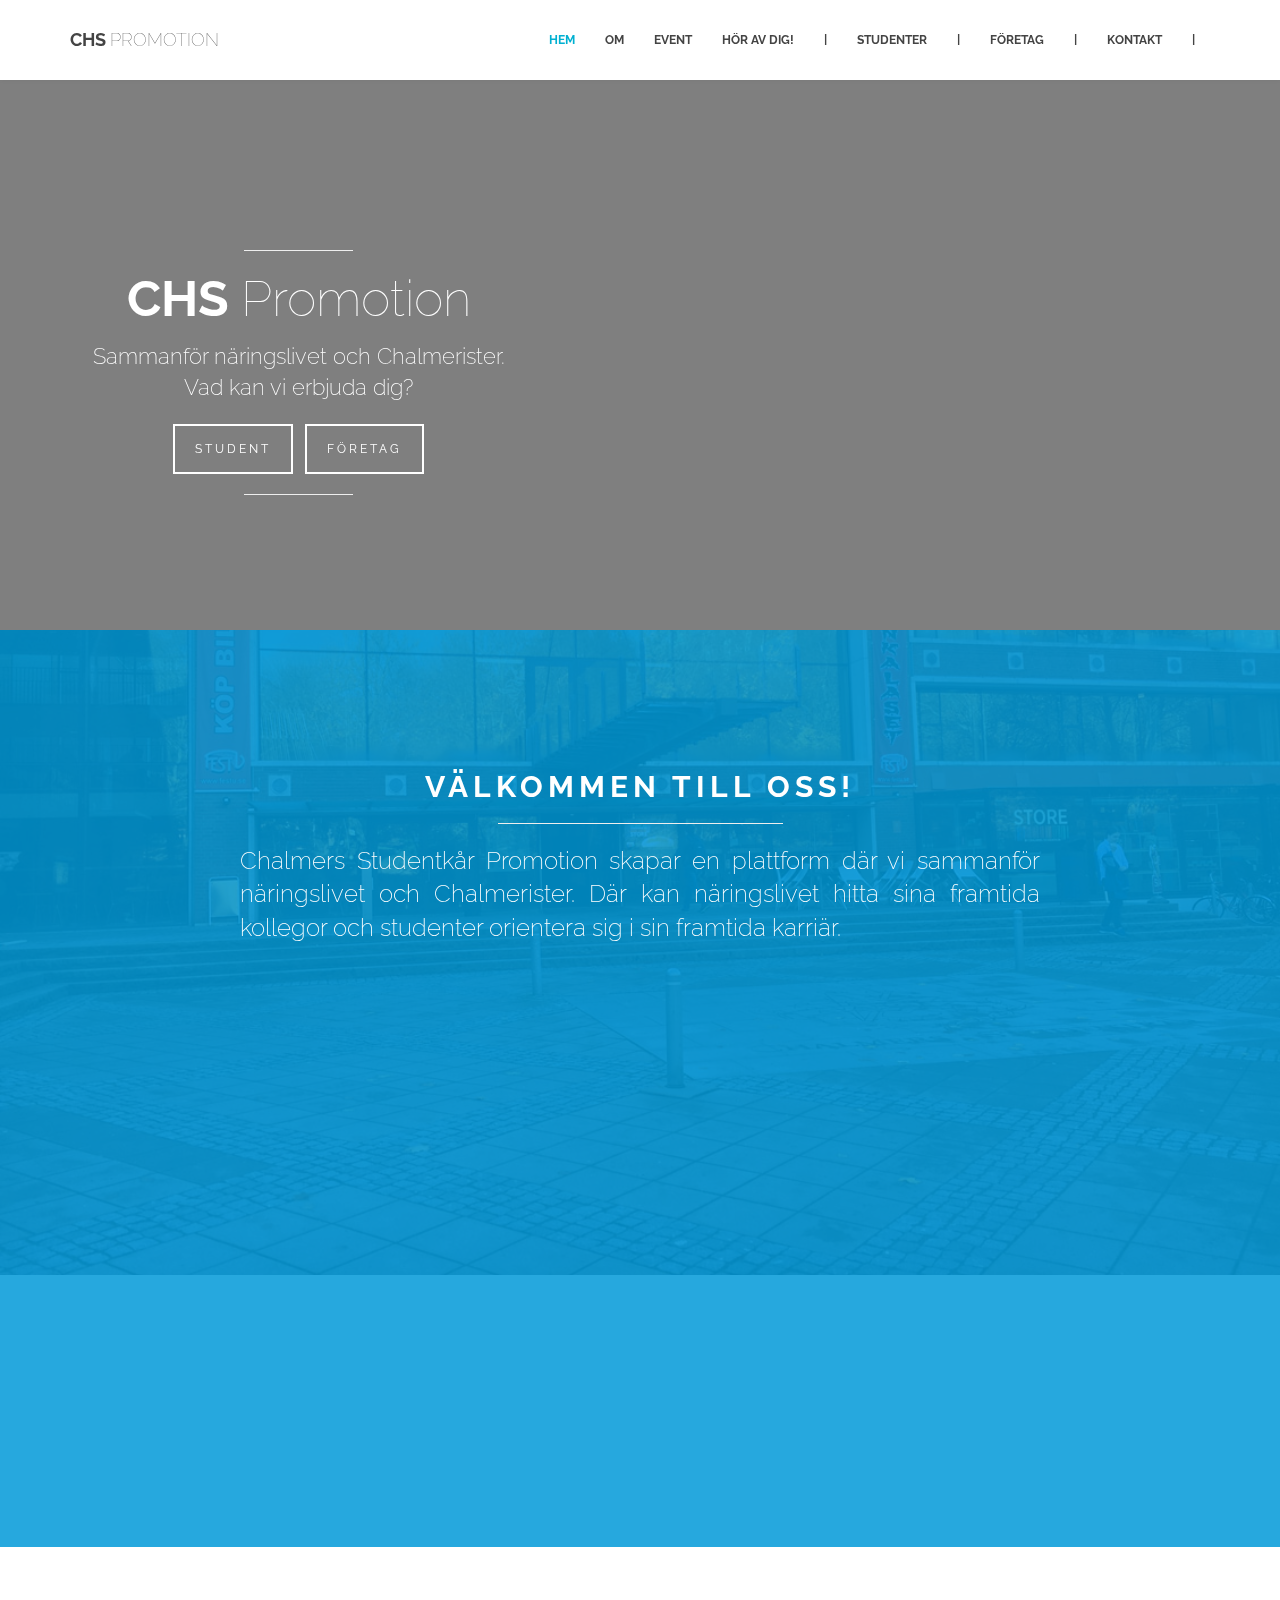
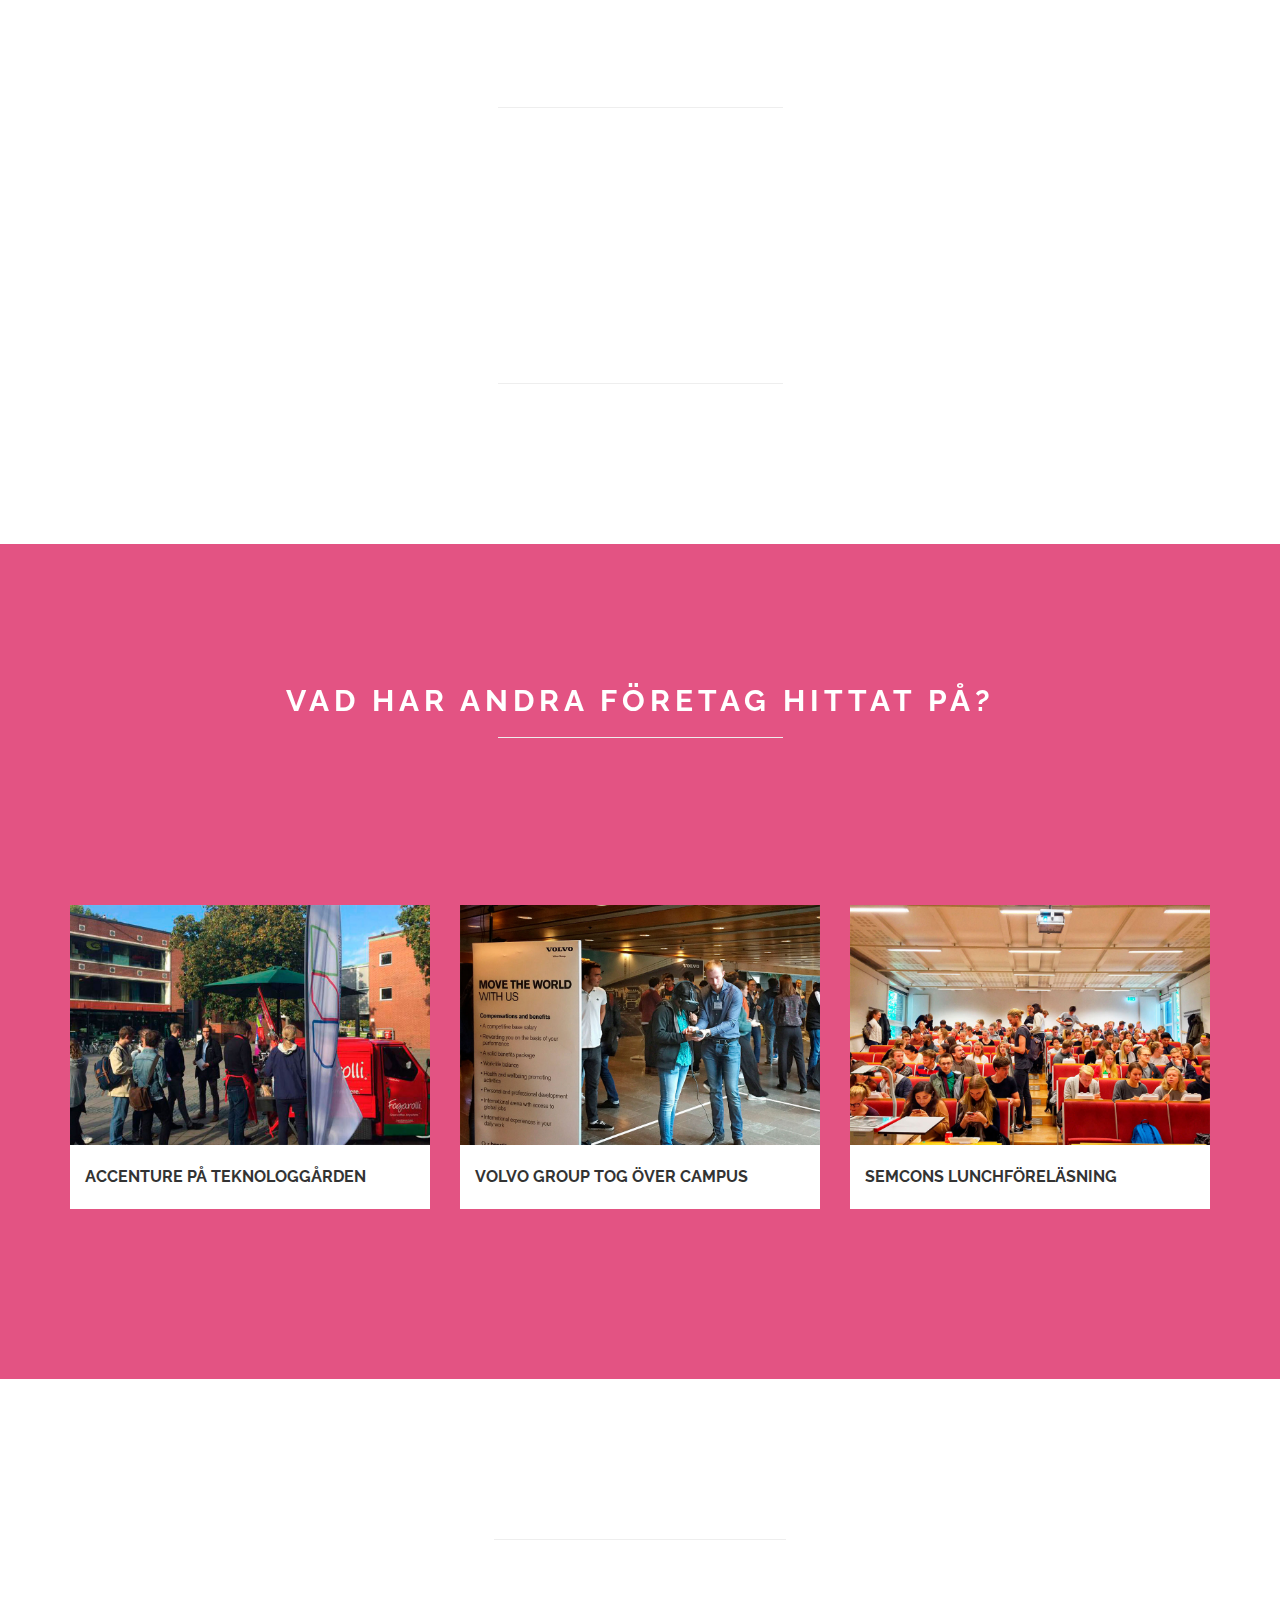
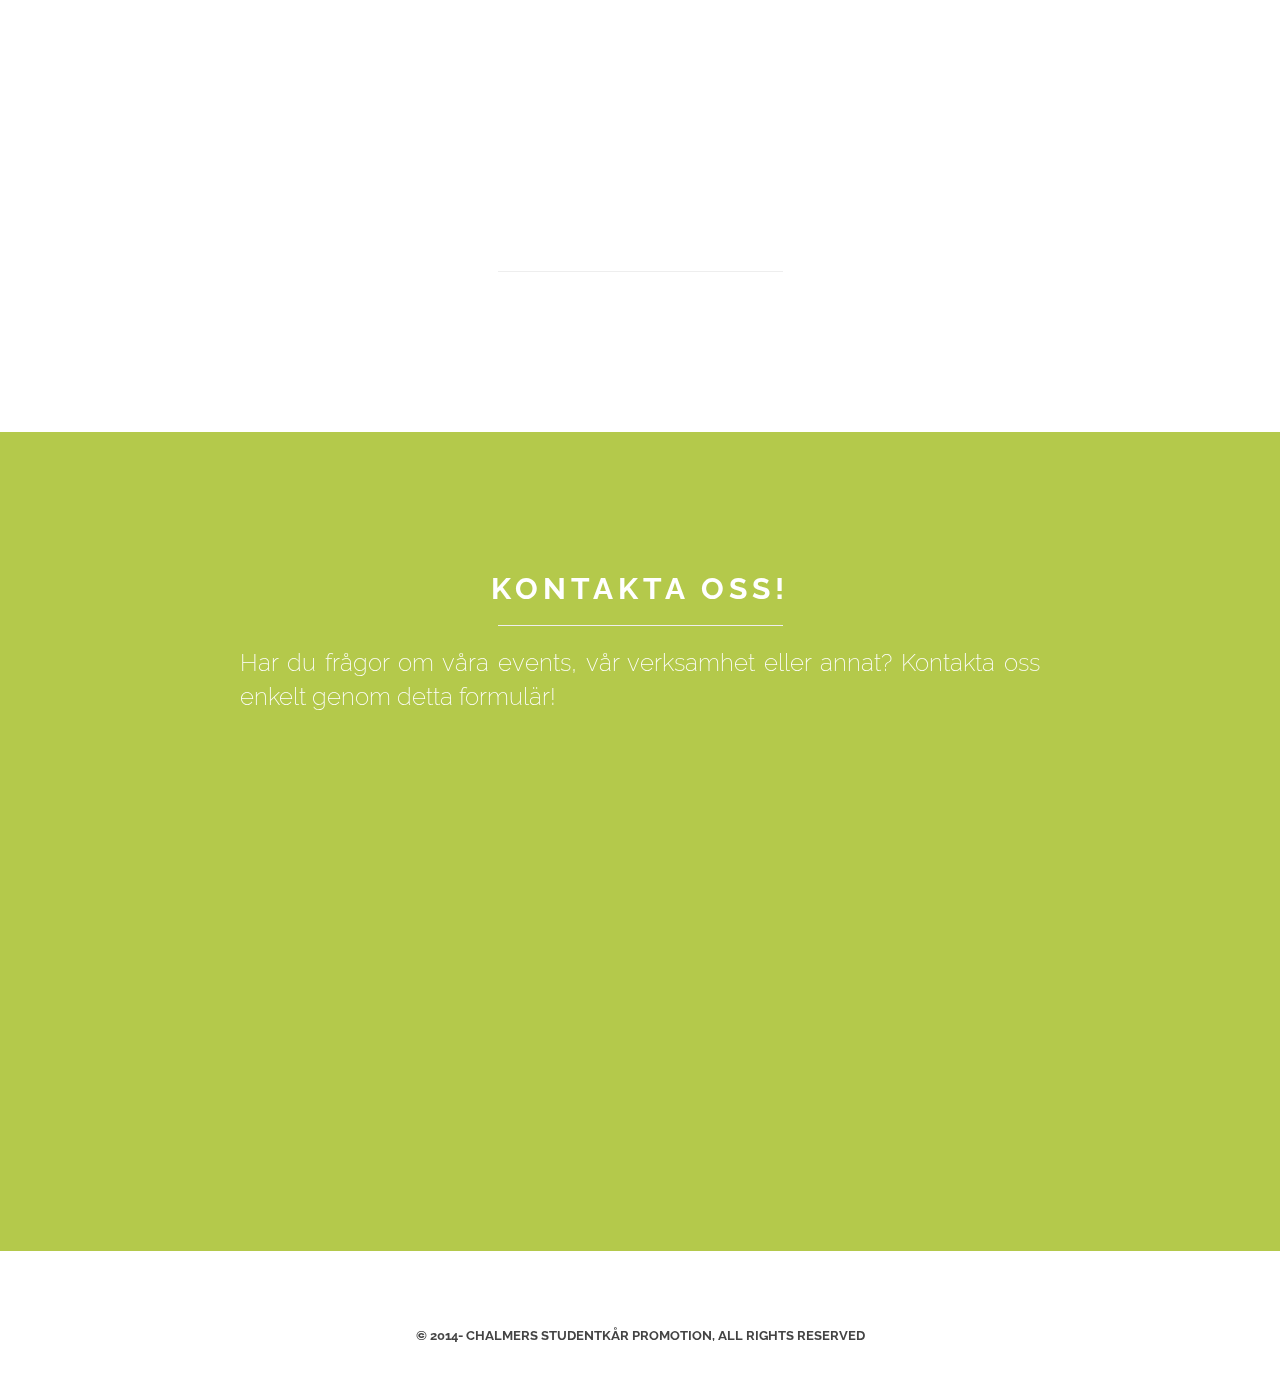
==== commit 86b09c3f: "Changes from Work" ====
--- a/theme-chspromotion/index.html
+++ b/theme-chspromotion/index.html
@@ -32,10 +32,8 @@
 <body>
     <!-- Begin Hero Bg -->
     <div id="parallax">
-        <div class="darkoverlay">
-        </div>
-        <video src="assets/img/promotion-film-1-kortare.webm" autoplay muted loop class="videobackground"> </video>
-
+        <video src="assets/img/promotion-film-1-kortare%20(1).mp4" autoplay muted loop class="videobackground"> </video> 
+        <div class="darkoverlay"></div> </video> 
     </div>
     <!-- End Hero Bg
 	================================================== -->
@@ -143,7 +141,8 @@
                         <!-- <span style="color:rgb(0,153,216);">C</span><span style="color:rgb(218,26,89);">H</span><span style="color:rgb(167,192,44);">S</span> -->
                         <h1 class="wow bounceInDown" data-wow-duration="1s" data-wow-delay="0.1s">CHS <span class="lighter">Promotion</span></h1>
                         <p class="lead wow zoomIn" data-wow-duration="2s" data-wow-delay="0.5s">
-                            Hållbara möten för både studenter och företag. Vad kan vi erbjuda dig?
+                            Sammanför näringslivet och Chalmerister. Vad kan vi erbjuda dig?
+
                         </p>
                         <p>
                             <a href="students.html" class="btn btn-default btn-lg wow fadeInLeft" role="button"> Student </a> &nbsp; <a href="company.html" class="btn btn-default btn-lg wow fadeInRight" role="button">Företag</a>
@@ -158,7 +157,7 @@
     </section>
     <!-- About
 	================================================== -->
-    <section id="about" class="parallax section" style="background-image: url(http://themepush.com/demo/runcharity/assets/img/1.jpg);">
+    <section id="about" class="parallax section" style="background-image: url(assets/img/Backgrounds/karhusetred.jpg);">
         <div class="wrapsection">
             <div class="parallax-overlay" style="background-color: rgb(0,153,216);opacity:0.85;"></div>
             <div class="container">
@@ -169,40 +168,43 @@
                             <h3 class="section-title"><strong>Välkommen till oss! </h3>
                             <hr>
                             <p class="lead">
-                                Chalmers Studentkår Promotion är kårens arbetsmarknadsbolag. Vi ger teknologer möjlighet att få träffa sina framtida arbetsgivare och ger företag möjlighet att synas för teknologer.
+                               Chalmers Studentkår Promotion skapar en plattform där vi sammanför näringslivet och Chalmerister. Där kan näringslivet hitta sina framtida kollegor och studenter orientera sig i sin framtida karriär.
+
                             </p>
                         </div>
                     </div>
 
                     <div class="col-md-4 col-sm-6">
                         <div class="service-box wow flipInY" data-wow-duration="1.5s" data-wow-delay="0.1s">
-                            <span class="glyphicon glyphicon-stats"></span>
-                            <h3>Räckvidd</h3>
+                            <img class ="icon "src="assets/img/icons/student.png">
+                            <h3>9 500<br> Studenter</h3>
                             <hr class="hr-black">
                             <p>
-                                Nullam posuere, libero id interdum hendrerit, tortor nisl consectetur elit.
+                                På Chalmers tekniska högskola studerar ungefär 9 500 helårsstudenter.
+                                <br>
                             </p>
 
                         </div>
                     </div>
                     <div class="col-md-4 col-sm-6">
                         <div class="service-box wow flipInY" data-wow-duration="1.5s" data-wow-delay="0.2s">
-                            <span class="glyphicon glyphicon-tree-deciduous"></span>
-                            <h3>Studentdrivet</h3>
+                            <img class ="icon "src="assets/img/icons/klocka.png">
+                            <h3>10<br> Sätt att nå Chalmerister</h3>
                             <hr class="hr-black">
                             <p>
-                                Nullam posuere, libero id interdum hendrerit, tortor nisl consectetur elit.
+                               Ni kan nå Chalmerister på minst 10 olika sätt via oss. Bara fantasin sätter gränser!
+
                             </p>
 
                         </div>
                     </div>
                     <div class="col-md-4 col-sm-6">
                         <div class="service-box wow flipInY" data-wow-duration="1.5s" data-wow-delay="0.3s">
-                            <span class="glyphicon glyphicon-heart"></span>
-                            <h3>Samarbete</h3>
+                            <img class ="icon "src="assets/img/icons/chalmers.png">
+                            <h3>1 av 3<br> Studentdriva kårbolag</h3>
                             <hr class="hr-black">
                             <p>
-                                Nullam posuere, libero id interdum hendrerit, tortor nisl consectetur elit.
+                                Vi är en del av Chalmers Studentkår och är ett av kårens tre studentdrivna bolag.
                             </p>
 
                         </div>
@@ -222,10 +224,11 @@
                     <div class="col-md-12 sol-sm-12">
                         <div class="maintitle">
                             <hr>
-                            <h3 class="section-title justtitle">Var med och utvecklas!</h3>
-
-                            <p class="lead bottom0 wow bounceInUp">
-                                Vi ger de studenter som jobbar hos oss möjlighet att utvecklas och få värdefull erfarenhet.
+                            <h3 class="section-title justtitle">Var med och utvecklas</h3>
+
+                            <p class="lead bottom0 wow bounceInUp" style="text-align:center;">
+                                Vi ger dom studenter som jobbar hos oss möjligheten att utvecklas både personligt och professionellt samtidigt som vi har väldigt kul tillsammans!
+
                                 <hr>
                             </p>
                         </div>
@@ -237,27 +240,41 @@
     </section>
     <!-- Gallery
 	================================================== -->
-    <section id="gallery" class="parallax section" style="background-image: url(assets/img/Backgrounds/2.jpg);">
+    <section id="gallery" class="parallax section" style="background-image: url(assets/img/Backgrounds/olgas-trappa.jpg);">
         <div class="wrapsection">
-            <div class="parallax-overlay" style="background-color:rgb(218,26,89);opacity:0.85;"></div>
+            <div class="parallax-overlay" style="background-color:rgb(218,26,89);opacity:0.75;"></div>
             <div class="container">
                 <div class="row">
                     <div class="col-md-12 sol-sm-12">
                         <div class="maintitle">
-                            <h3 class="section-title">Tidigare Event</h3>
+                            <h3 class="section-title">Vad har andra företag hittat på?</h3>
                             <hr>
                             <p class="lead wow flipInX">
-                                Se
+                                 Här visas ett urval av tidigare genomförda events där näringslivet sammanfördes med Chalmerister.
                             </p>
                         </div>
                     </div>
 
                     <div class="col-md-4">
                         <a href="assets/img/Events/Mottagningskampen2.PNG" title="This is the description">
-                            <img width="1050px" src="assets/img/Events/Mottagningskampen2.PNG" class="image-responsive">
+                            <figure>
+    <img width="1050px" src="assets/img/Events/accenred.jpg" class="image-responsive">
+    <figcaption style="
+    
+">
+        <div class="darkoverlay">
+            
+           <p>Accenture var på plats på Teknologgården framför kårhuset för att diskutera nya digitala idéer med studenter och bjöd samtidigt på kaffe</p>
+            <p> –September, 2017</p>
+            
+        </div>
+        
+    </figcaption>
+</figure>
+                            
                             <div class="description">
-                                <span class="caption">Mottagningskampen 2017</b></span>
-                                <span class="camera"><i class="fa fa-camera"></i></span>
+                                <span class="caption"><b>Accenture</b> på Teknologgården</b></span>
+                                
                                 <div class="clearfix"></div>
                             </div>
                         </a>
@@ -265,20 +282,45 @@
 
                     <div class="col-md-4">
                         <a href="https://ununsplash.imgix.net/photo-1418225043143-90858d2301b4?fit=crop&amp;fm=jpg&amp;h=700&amp;q=75&amp;w=1050" title="This is the description">
-                            <img src="https://ununsplash.imgix.net/photo-1418225043143-90858d2301b4?fit=crop&amp;fm=jpg&amp;h=700&amp;q=75&amp;w=1050" alt="" class="image-responsive">
+                            
+                            <figure>
+    <img src="assets/img/Events/volvo.jpg" alt="" class="image-responsive">
+    <figcaption style="
+    
+">
+        <div class="darkoverlay">
+            <p>Volvo Group var under en dag i Kårhuset och berättade under en lunchföreläsning om den innovativa avdelningen inom företaget</p><p>-Oktober, 2017</p>
+        </div>
+        
+    </figcaption>
+</figure>
+            
+                            
                             <div class="description">
-                                <span class="caption">Charity <b>concerts</b></span>
-                                <span class="camera"><i class="fa fa-microphone"></i></span>
+                                <span class="caption"><b>Volvo Group</b> tog över campus</b></span>
+                                
                                 <div class="clearfix"></div>
                             </div>
                         </a>
                     </div>
                     <div class="col-md-4">
                         <a href="https://unsplash.imgix.net/photo-1428908799722-0a74e26ce7f6?fit=crop&amp;fm=jpg&amp;h=700&amp;q=75&amp;w=1050" title="This is the description">
-                            <img src="https://unsplash.imgix.net/photo-1428908799722-0a74e26ce7f6?fit=crop&amp;fm=jpg&amp;h=700&amp;q=75&amp;w=1050" alt="" class="image-responsive">
+                                <figure>
+    <img src="assets/img/Events/22291567_10154748159521761_438252383037296056_o.jpg">
+    <figcaption style="
+    
+">
+        <div class="darkoverlay">
+            <p>Semcon höll i en lunchföreläsning för prata om hur dom vill skapa smarta produkter som göra nytta och inte skapar frustration</p><p>-Oktober, 2017</p>
+        </div>
+        
+    </figcaption>
+</figure>
+            
+                            
                             <div class="description">
-                                <span class="caption">Generous <b>sponsors</b></span>
-                                <span class="camera"><i class="fa fa-coffee"></i></span>
+                                <span class="caption"><b>Semcons</b> lunchföreläsning</span>
+                                
                                 <div class="clearfix"></div>
                             </div>
                         </a>
@@ -306,25 +348,25 @@
                                 <div class="item active">
                                     <blockquote>
                                         <p class="lead">
-                                            CHS Promotion är det bästa någonsin.
+                                            Många goda luncher, bra insikt i arbetsmarknaden och många tillfällen för personlig kontakt med företag. Samt bra kaffe
                                         </p>
-                                        <small>Mahatma Gandhi</small>
+                                        <small>Jakob E</small>
                                     </blockquote>
                                 </div>
                                 <div class="item">
                                     <blockquote>
                                         <p class="lead">
-                                            Otroligt bra.
+                                           Smidig hantering - från anmälan till genomförande!
                                         </p>
-                                        <small>Barack Obama</small>
+                                        <small>Semcon</small>
                                     </blockquote>
                                 </div>
                                 <div class="item">
                                     <blockquote>
                                         <p class="lead">
-                                            Hjälpte mig nå mina mål.
+                                            Promotion är tveklöst den bästa enskilda erfarenheten jag kommer att ta med mig när jag lämnar Chalmers.
                                         </p>
-                                        <small>Zlatan Ibrahimović</small>
+                                        <small>Andreas S.</small>
                                     </blockquote>
                                 </div>
                             </div>
@@ -345,7 +387,7 @@
 
     <!-- Contact
 	================================================== -->
-    <section id="contactarea" class="parallax section" style="background-image: url(http://themepush.com/demo/runcharity/assets/img/map.png);">
+    <section id="contactarea" class="parallax section" style="background-image: url(assets/img/Backgrounds/portalenred.jpg);">
         <div class="wrapsection">
             <div class="parallax-overlay" style="background-color: rgb(167, 192, 44);opacity:0.85;"></div>
             <div class="container">
--- a/theme-chspromotion/assets/css/style.css
+++ b/theme-chspromotion/assets/css/style.css
@@ -15,6 +15,15 @@
     -o-transition: all .2s;
     -webkit-transition: all .2s;
     transition: all .2s;
+}
+
+hr{
+width: 25%;    
+}
+
+
+.lead{
+    text-align: justify;
 }
 
 a:hover,
@@ -101,10 +110,6 @@
     margin-bottom: 20px;
 }
 
-hr {
-    width: 50%;
-}
-
 .hr-black {
     border-top: 1px solid black;
 }
@@ -123,19 +128,43 @@
     max-width: 100%;
 }
 
-.videobackground {
+figcaption{
+    width: 92.5%;
+    height: 82.5%;
     position: absolute;
-    z-index: 0;
-}
-
-.darkoverlay {
-    position: absolute;
-    background: rgba(0, 0, 0, 0.5) no-repeat 0 0;
-    width: 100%;
-    height: 100%;
-    z-index: 1;
-}
-
+    top: 0px;
+    opacity:0;
+    transition: 0.5s ease;
+    color:white;
+}
+
+figcaption:hover{
+     opacity:1;
+}
+
+
+figcaption div{
+    width: 80%;
+    height: 80%;
+   
+    padding: 10% 10% 10% 10%;
+}
+
+.videobackground{
+    position:absolute;
+
+    width:100%;
+    
+}
+
+
+.darkoverlay{
+    position:absolute;
+    height:110%;
+    width:100%;
+    background:rgba(0, 0, 0, 0.5);
+    
+}
 
 /*	Section	==================================================*/
 
@@ -436,7 +465,7 @@
 }
 
 .panel-heading {
-    padding: 20px 25px;
+    padding: 24px 25px;
 }
 
 .panel-default>.panel-heading a:hover {
@@ -449,6 +478,7 @@
 
 .panel-group .panel {
     border-radius: 0;
+    color:black;
 }
 
 .panel-group .panel+.panel {
@@ -711,7 +741,7 @@
 
 #hero .herotext {
     padding: 10px 10px;
-    margin: 160px 0;
+    margin: 80px 0px 105px 0px;
     text-align: center;
 }
 
@@ -721,6 +751,7 @@
 
 #hero p.lead {
     font-size: 1.4em;
+    text-align: center;
 }
 
 #hero .btn {
@@ -742,6 +773,10 @@
 .maintitle,
 .service-box {
     text-align: center;
+}
+
+.service-box p{
+  /*  text-align: left;*/
 }
 
 .maintitle .lead {
@@ -807,6 +842,7 @@
 
 #gallery .caption {
     float: left;
+    text-align: center;
 }
 
 #gallery .camera {
@@ -1092,6 +1128,11 @@
 
 .footer ul.social-icons li a {
     color: #666;
+}
+
+.icon{
+    width: 32.5%;
+    opacity:0.85;
 }
 
 .contactalert {
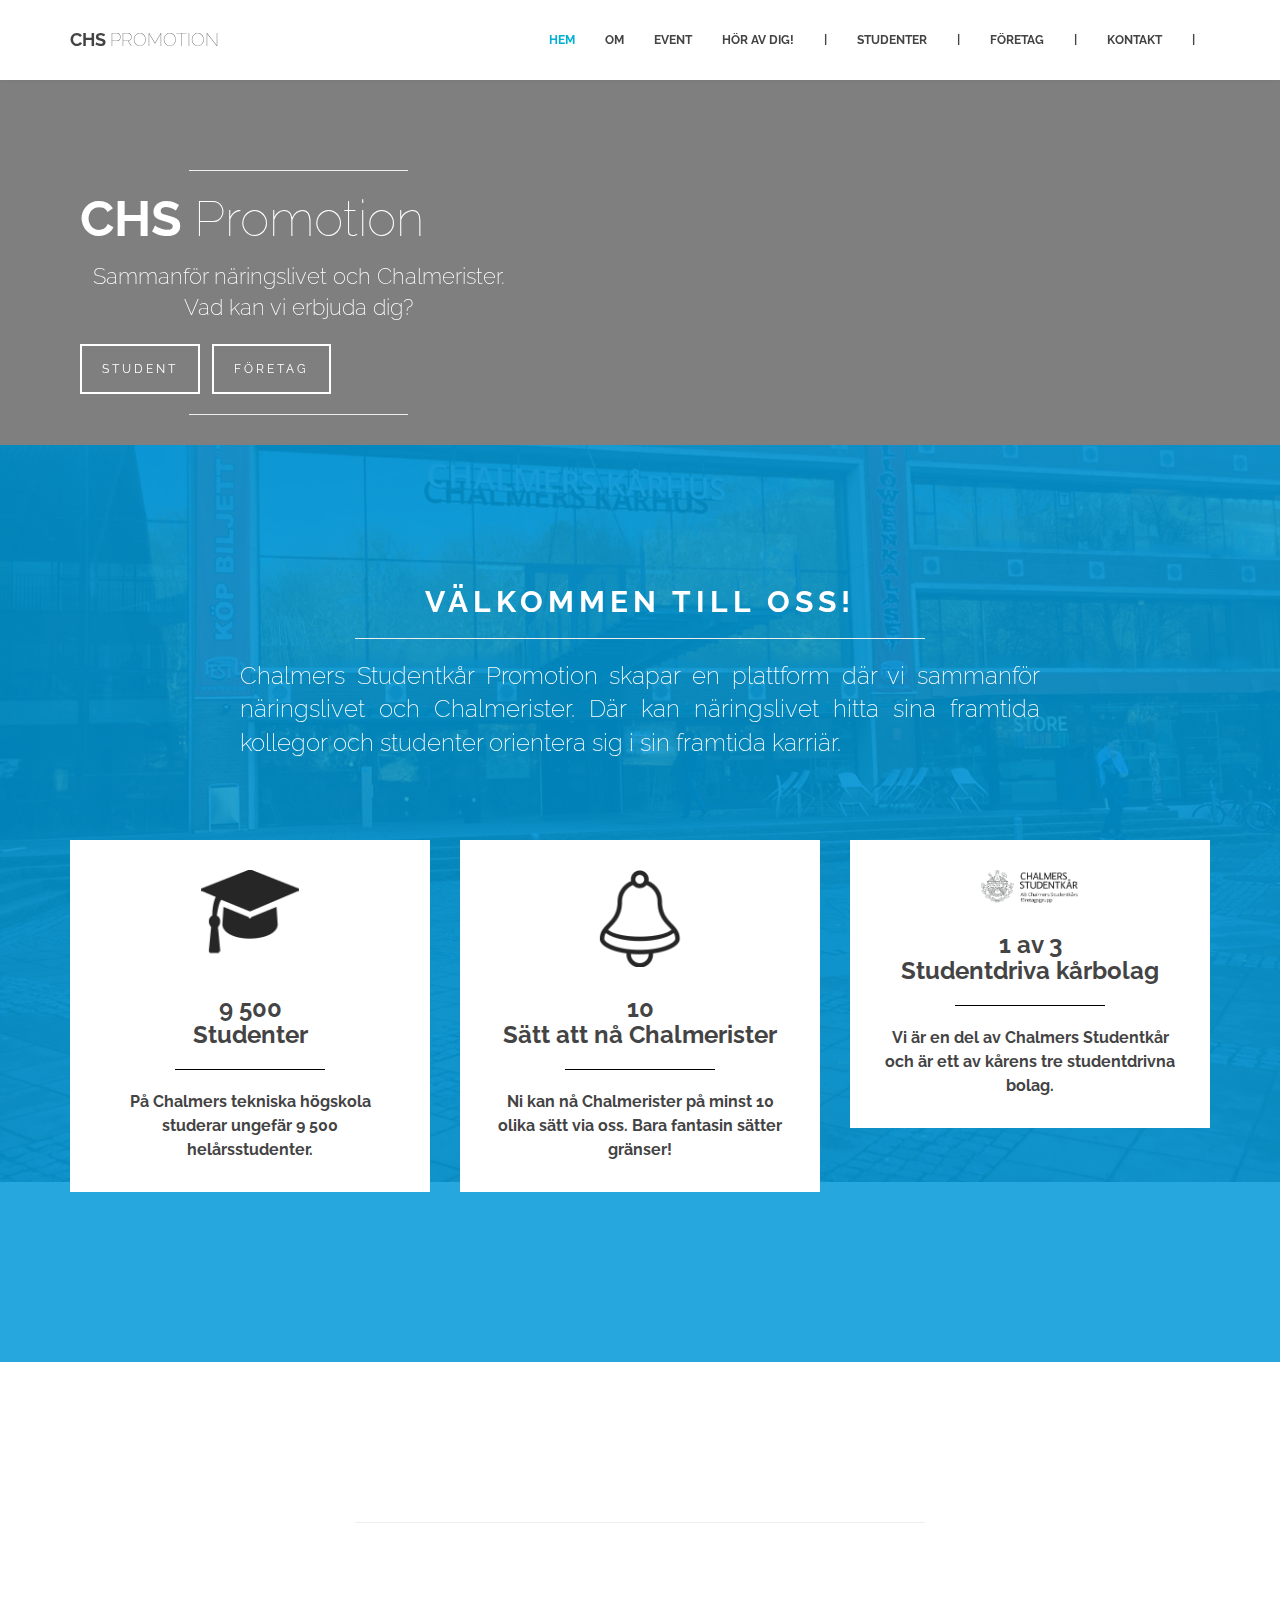
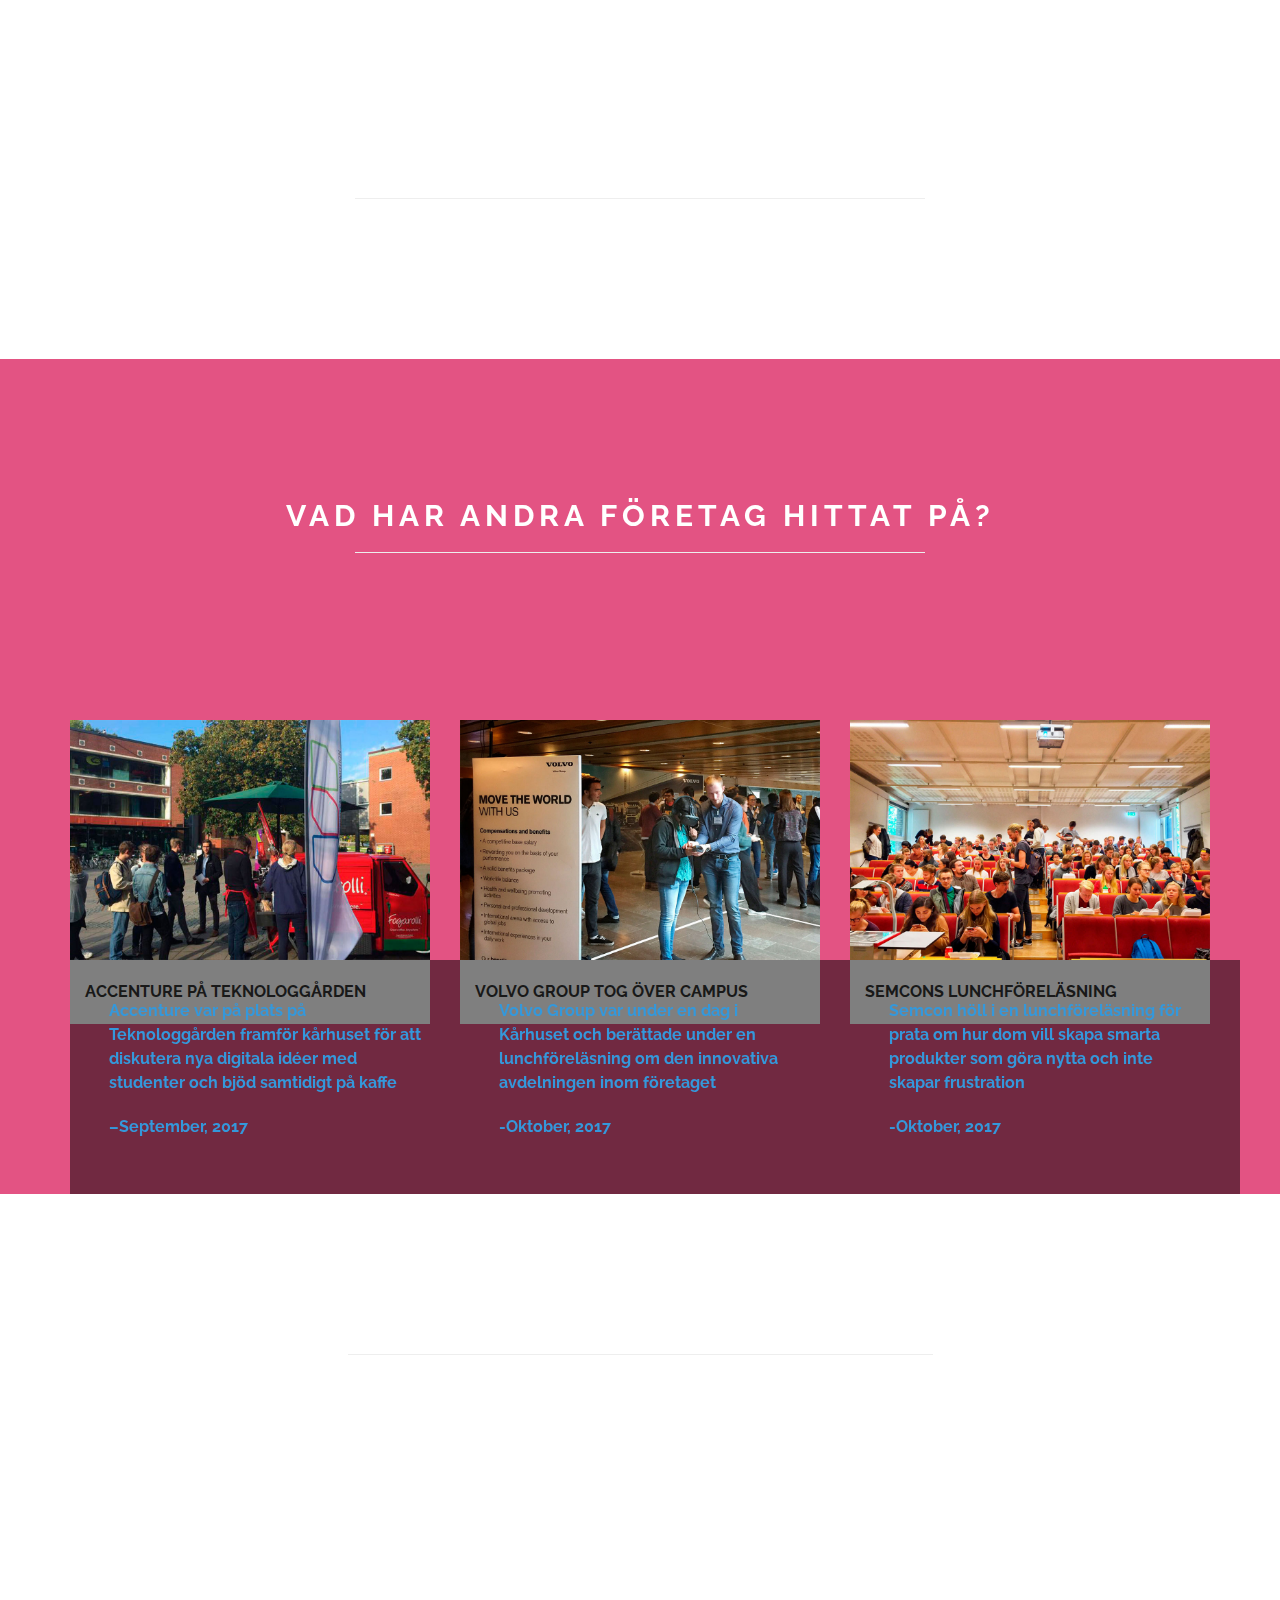
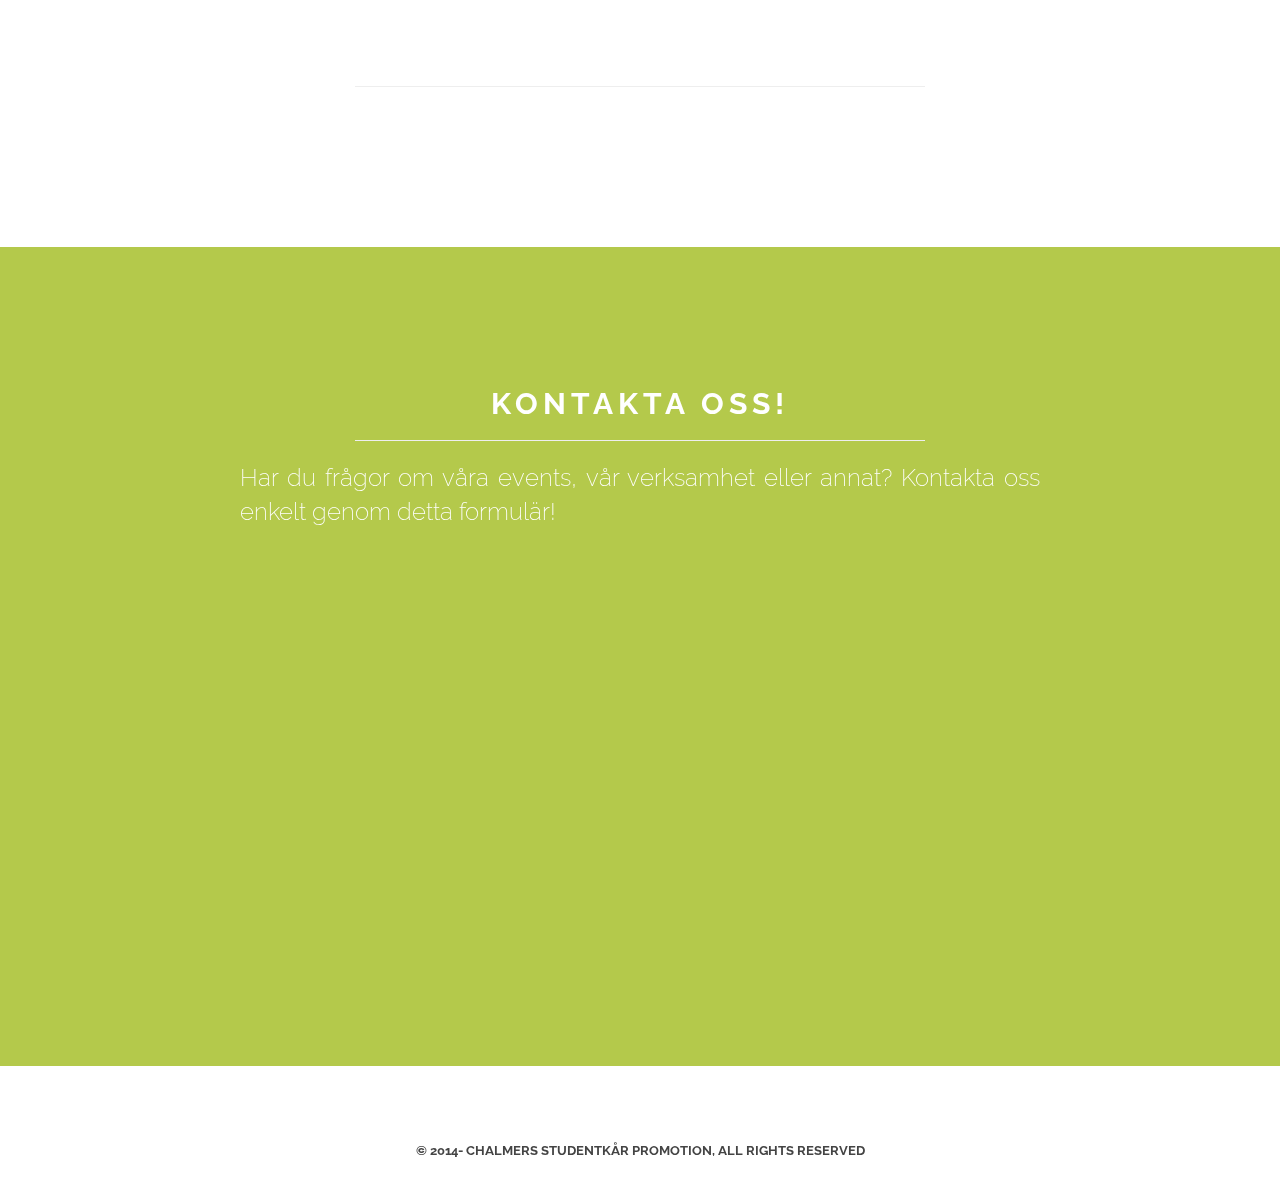
==== commit 3551752c: "Merge remote-tracking branch 'origin/master'" ====
--- a/theme-chspromotion/index.html
+++ b/theme-chspromotion/index.html
@@ -32,8 +32,10 @@
 <body>
     <!-- Begin Hero Bg -->
     <div id="parallax">
+
         <video src="assets/img/promotion-film-1-kortare%20(1).mp4" autoplay muted loop class="videobackground"> </video> 
         <div class="darkoverlay"></div> </video> 
+
     </div>
     <!-- End Hero Bg
 	================================================== -->
--- a/theme-chspromotion/assets/css/style.css
+++ b/theme-chspromotion/assets/css/style.css
@@ -110,6 +110,10 @@
     margin-bottom: 20px;
 }
 
+hr {
+    width: 50%;
+}
+
 .hr-black {
     border-top: 1px solid black;
 }
@@ -128,6 +132,7 @@
     max-width: 100%;
 }
 
+<<<<<<< HEAD
 figcaption{
     width: 92.5%;
     height: 82.5%;
@@ -165,6 +170,21 @@
     background:rgba(0, 0, 0, 0.5);
     
 }
+=======
+.videobackground {
+    position: absolute;
+    z-index: 0;
+}
+
+.darkoverlay {
+    position: absolute;
+    background: rgba(0, 0, 0, 0.5) no-repeat 0 0;
+    width: 100%;
+    height: 100%;
+    z-index: 1;
+}
+
+>>>>>>> origin/master
 
 /*	Section	==================================================*/
 
@@ -741,7 +761,11 @@
 
 #hero .herotext {
     padding: 10px 10px;
+<<<<<<< HEAD
     margin: 80px 0px 105px 0px;
+=======
+    margin: 160px 0;
+>>>>>>> origin/master
     text-align: center;
 }
 
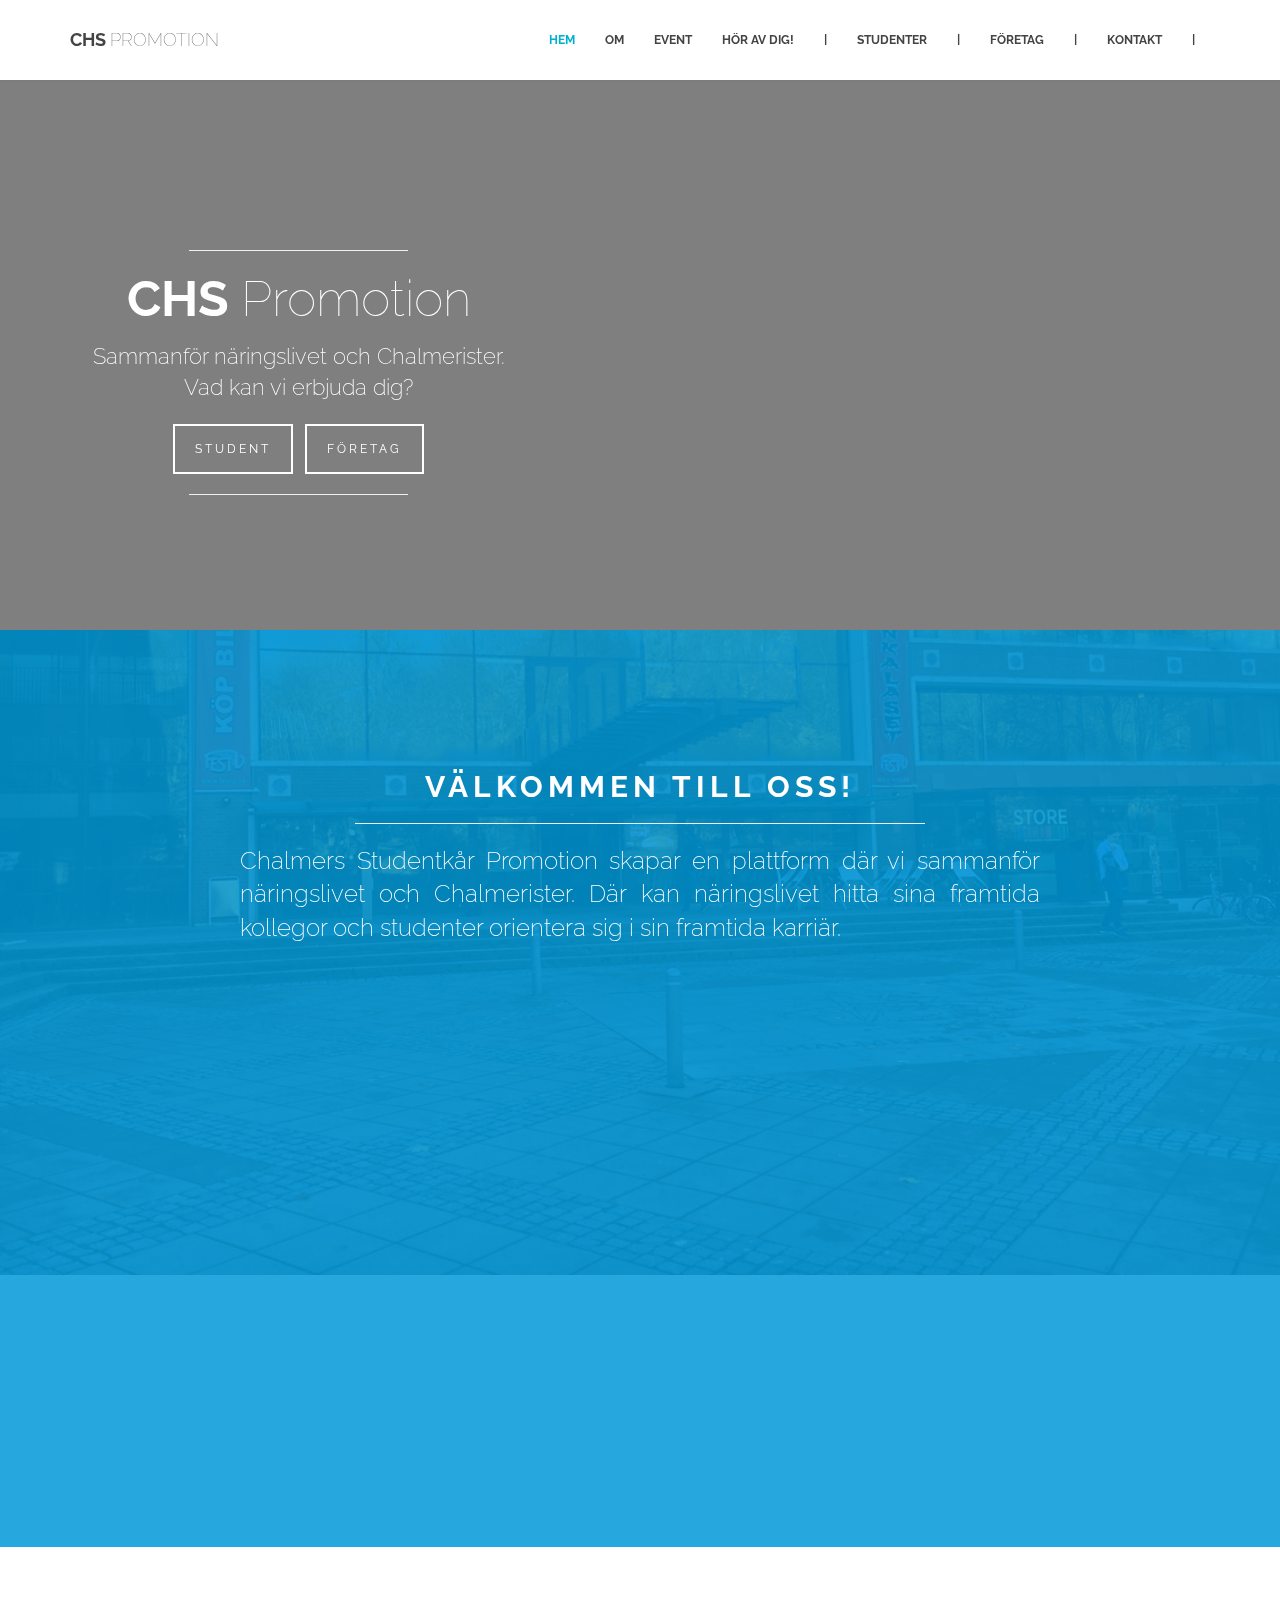
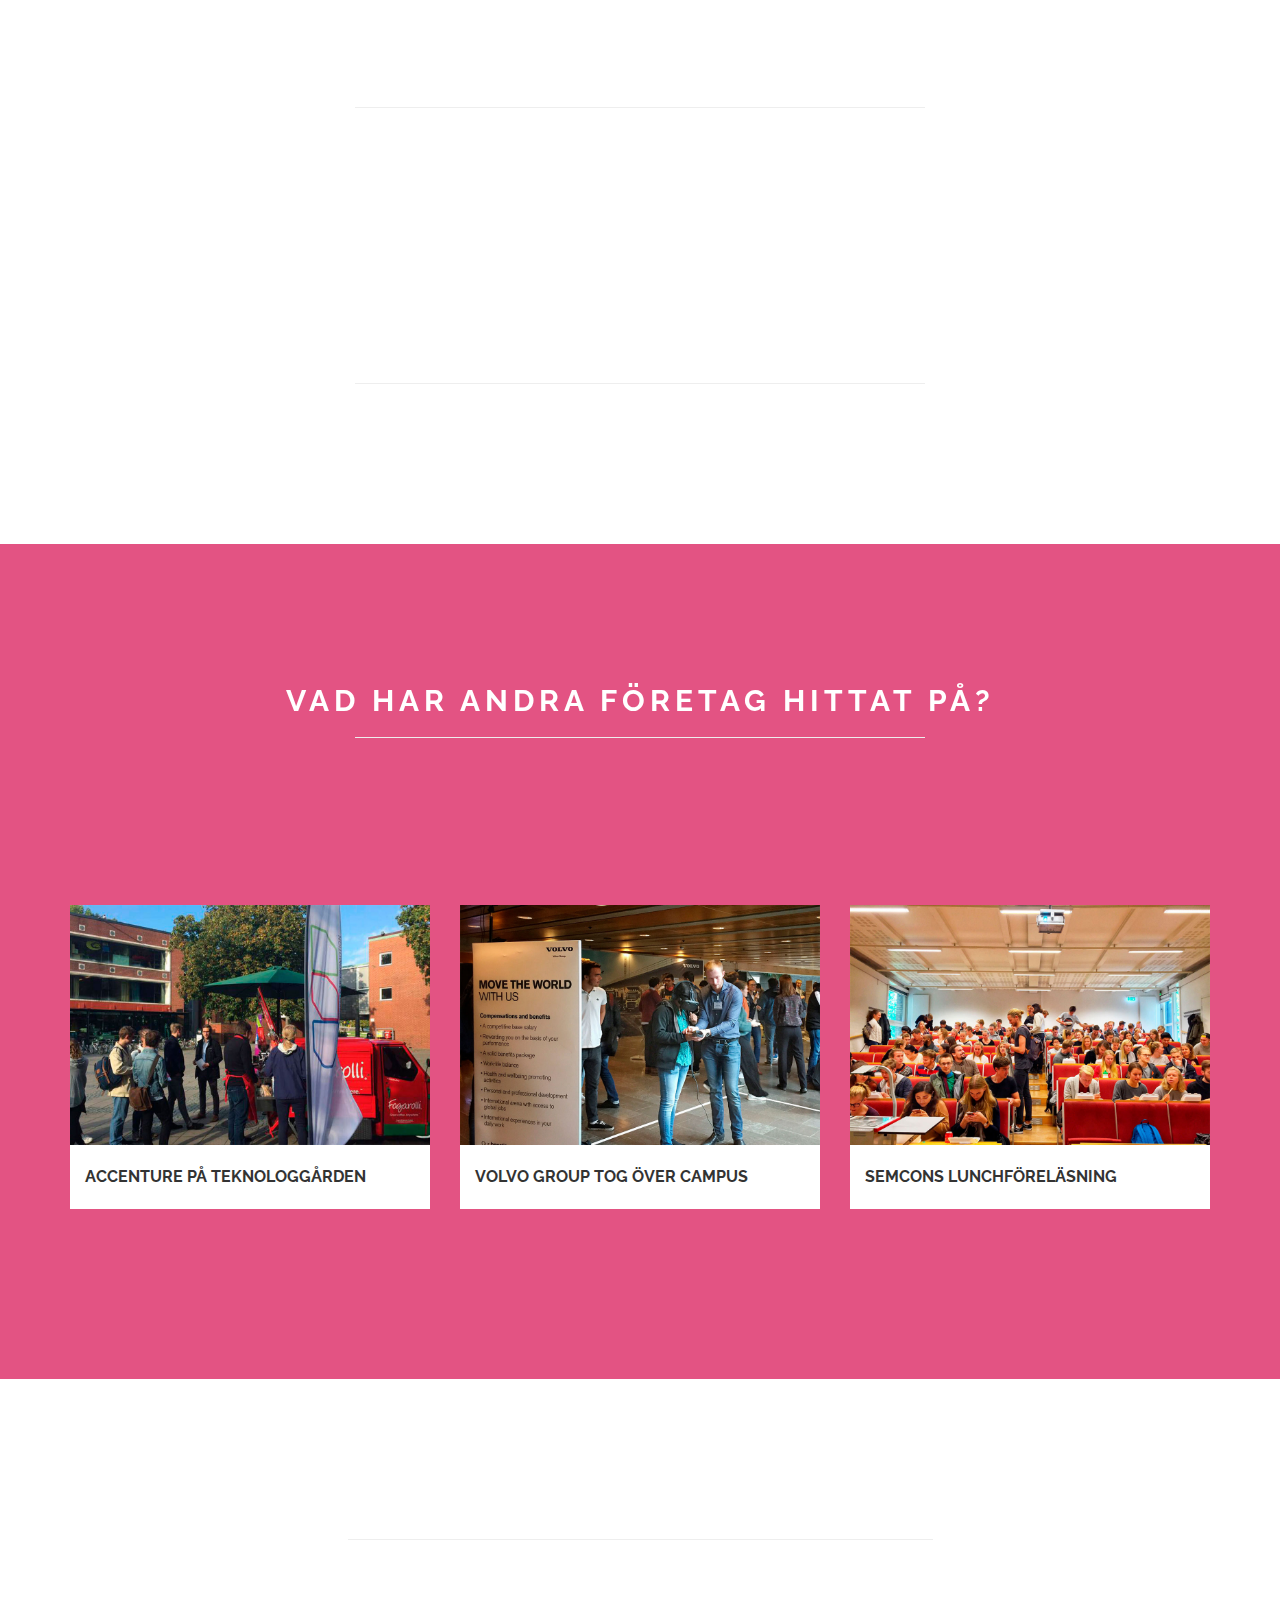
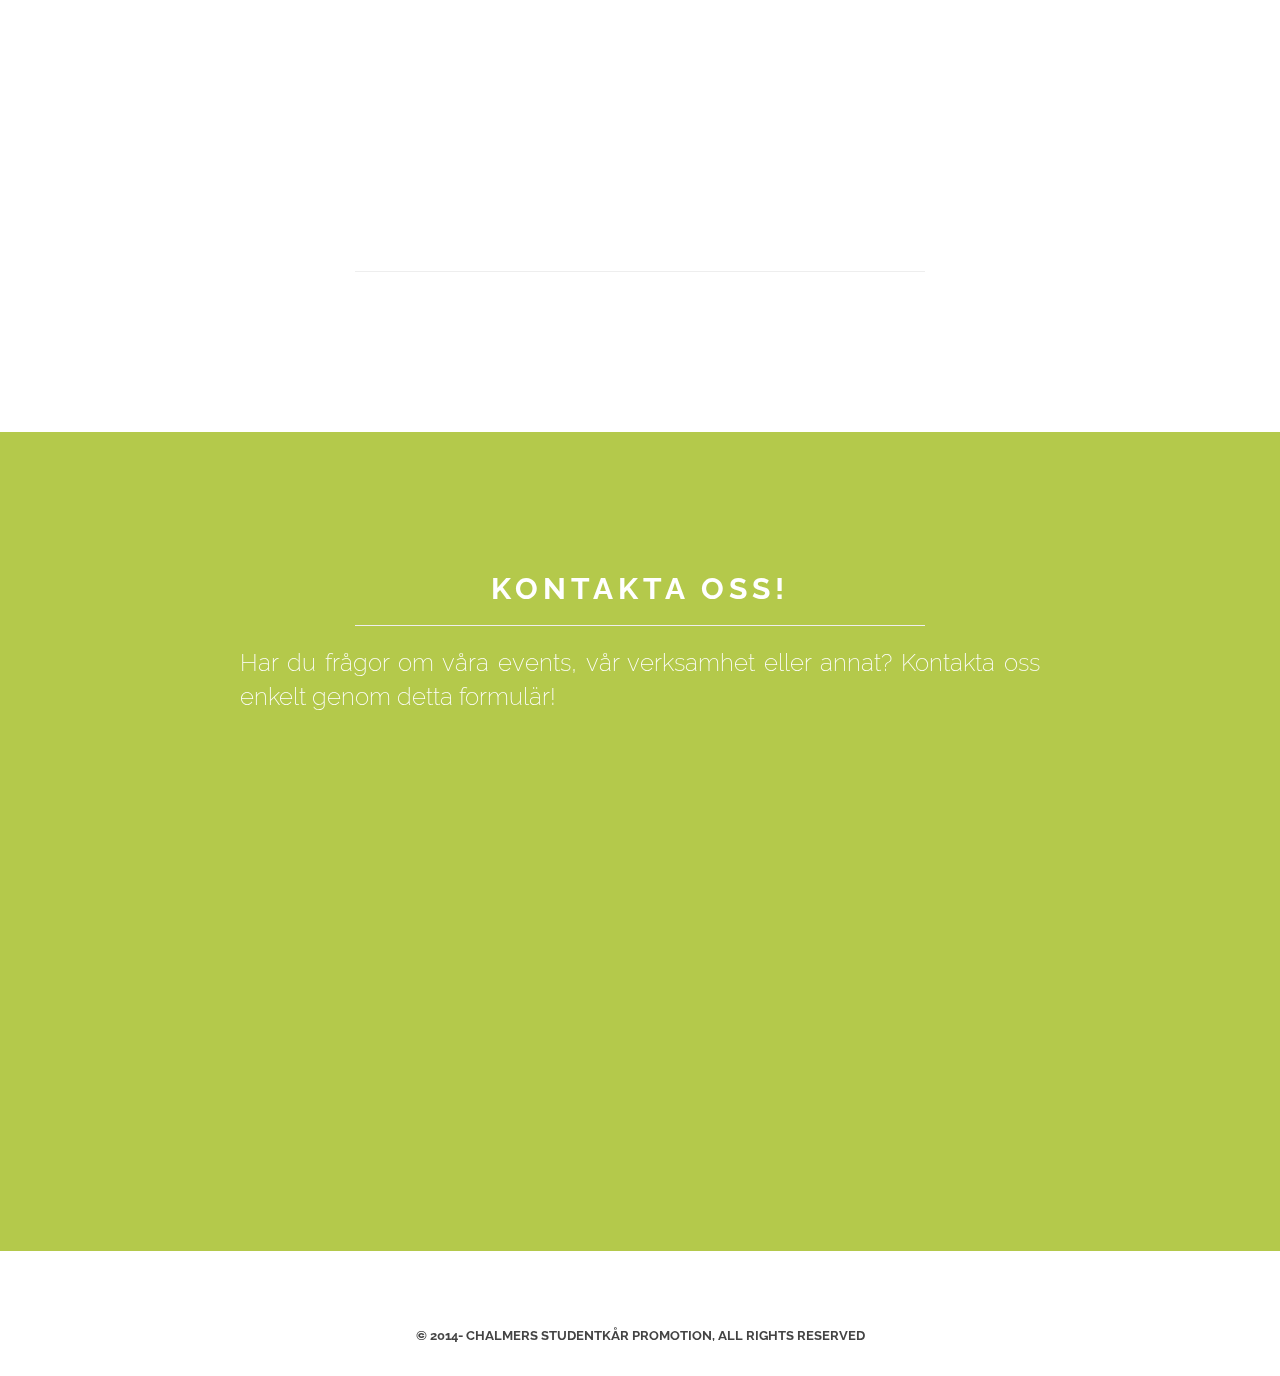
==== commit 48857578: "Fixed Merge Conflicts" ====
--- a/theme-chspromotion/index.html
+++ b/theme-chspromotion/index.html
@@ -33,8 +33,9 @@
     <!-- Begin Hero Bg -->
     <div id="parallax">
 
-        <video src="assets/img/promotion-film-1-kortare%20(1).mp4" autoplay muted loop class="videobackground"> </video> 
-        <div class="darkoverlay"></div> </video> 
+        <video src="assets/img/promotion-film.webm" autoplay muted loop class="videobackground"> </video>
+        <div class="darkoverlay"></div>
+        </video>
 
     </div>
     <!-- End Hero Bg
@@ -170,7 +171,7 @@
                             <h3 class="section-title"><strong>Välkommen till oss! </h3>
                             <hr>
                             <p class="lead">
-                               Chalmers Studentkår Promotion skapar en plattform där vi sammanför näringslivet och Chalmerister. Där kan näringslivet hitta sina framtida kollegor och studenter orientera sig i sin framtida karriär.
+                                Chalmers Studentkår Promotion skapar en plattform där vi sammanför näringslivet och Chalmerister. Där kan näringslivet hitta sina framtida kollegor och studenter orientera sig i sin framtida karriär.
 
                             </p>
                         </div>
@@ -178,7 +179,7 @@
 
                     <div class="col-md-4 col-sm-6">
                         <div class="service-box wow flipInY" data-wow-duration="1.5s" data-wow-delay="0.1s">
-                            <img class ="icon "src="assets/img/icons/student.png">
+                            <img class="icon " src="assets/img/icons/student.png">
                             <h3>9 500<br> Studenter</h3>
                             <hr class="hr-black">
                             <p>
@@ -190,11 +191,11 @@
                     </div>
                     <div class="col-md-4 col-sm-6">
                         <div class="service-box wow flipInY" data-wow-duration="1.5s" data-wow-delay="0.2s">
-                            <img class ="icon "src="assets/img/icons/klocka.png">
+                            <img class="icon " src="assets/img/icons/klocka.png">
                             <h3>10<br> Sätt att nå Chalmerister</h3>
                             <hr class="hr-black">
                             <p>
-                               Ni kan nå Chalmerister på minst 10 olika sätt via oss. Bara fantasin sätter gränser!
+                                Ni kan nå Chalmerister på minst 10 olika sätt via oss. Bara fantasin sätter gränser!
 
                             </p>
 
@@ -202,7 +203,7 @@
                     </div>
                     <div class="col-md-4 col-sm-6">
                         <div class="service-box wow flipInY" data-wow-duration="1.5s" data-wow-delay="0.3s">
-                            <img class ="icon "src="assets/img/icons/chalmers.png">
+                            <img class="icon " src="assets/img/icons/chalmers.png">
                             <h3>1 av 3<br> Studentdriva kårbolag</h3>
                             <hr class="hr-black">
                             <p>
@@ -252,7 +253,7 @@
                             <h3 class="section-title">Vad har andra företag hittat på?</h3>
                             <hr>
                             <p class="lead wow flipInX">
-                                 Här visas ett urval av tidigare genomförda events där näringslivet sammanfördes med Chalmerister.
+                                Här visas ett urval av tidigare genomförda events där näringslivet sammanfördes med Chalmerister.
                             </p>
                         </div>
                     </div>
@@ -260,23 +261,23 @@
                     <div class="col-md-4">
                         <a href="assets/img/Events/Mottagningskampen2.PNG" title="This is the description">
                             <figure>
-    <img width="1050px" src="assets/img/Events/accenred.jpg" class="image-responsive">
-    <figcaption style="
+                                <img width="1050px" src="assets/img/Events/accenred.jpg" class="image-responsive">
+                                <figcaption style="
     
 ">
-        <div class="darkoverlay">
-            
-           <p>Accenture var på plats på Teknologgården framför kårhuset för att diskutera nya digitala idéer med studenter och bjöd samtidigt på kaffe</p>
-            <p> –September, 2017</p>
-            
-        </div>
-        
-    </figcaption>
-</figure>
-                            
+                                    <div class="darkoverlay">
+
+                                        <p>Accenture var på plats på Teknologgården framför kårhuset för att diskutera nya digitala idéer med studenter och bjöd samtidigt på kaffe</p>
+                                        <p> –September, 2017</p>
+
+                                    </div>
+
+                                </figcaption>
+                            </figure>
+
                             <div class="description">
                                 <span class="caption"><b>Accenture</b> på Teknologgården</b></span>
-                                
+
                                 <div class="clearfix"></div>
                             </div>
                         </a>
@@ -284,45 +285,47 @@
 
                     <div class="col-md-4">
                         <a href="https://ununsplash.imgix.net/photo-1418225043143-90858d2301b4?fit=crop&amp;fm=jpg&amp;h=700&amp;q=75&amp;w=1050" title="This is the description">
-                            
+
                             <figure>
-    <img src="assets/img/Events/volvo.jpg" alt="" class="image-responsive">
-    <figcaption style="
+                                <img src="assets/img/Events/volvo.jpg" alt="" class="image-responsive">
+                                <figcaption style="
     
 ">
-        <div class="darkoverlay">
-            <p>Volvo Group var under en dag i Kårhuset och berättade under en lunchföreläsning om den innovativa avdelningen inom företaget</p><p>-Oktober, 2017</p>
-        </div>
-        
-    </figcaption>
-</figure>
-            
-                            
+                                    <div class="darkoverlay">
+                                        <p>Volvo Group var under en dag i Kårhuset och berättade under en lunchföreläsning om den innovativa avdelningen inom företaget</p>
+                                        <p>-Oktober, 2017</p>
+                                    </div>
+
+                                </figcaption>
+                            </figure>
+
+
                             <div class="description">
                                 <span class="caption"><b>Volvo Group</b> tog över campus</b></span>
-                                
+
                                 <div class="clearfix"></div>
                             </div>
                         </a>
                     </div>
                     <div class="col-md-4">
                         <a href="https://unsplash.imgix.net/photo-1428908799722-0a74e26ce7f6?fit=crop&amp;fm=jpg&amp;h=700&amp;q=75&amp;w=1050" title="This is the description">
-                                <figure>
-    <img src="assets/img/Events/22291567_10154748159521761_438252383037296056_o.jpg">
-    <figcaption style="
+                            <figure>
+                                <img src="assets/img/Events/22291567_10154748159521761_438252383037296056_o.jpg">
+                                <figcaption style="
     
 ">
-        <div class="darkoverlay">
-            <p>Semcon höll i en lunchföreläsning för prata om hur dom vill skapa smarta produkter som göra nytta och inte skapar frustration</p><p>-Oktober, 2017</p>
-        </div>
-        
-    </figcaption>
-</figure>
-            
-                            
+                                    <div class="darkoverlay">
+                                        <p>Semcon höll i en lunchföreläsning för prata om hur dom vill skapa smarta produkter som göra nytta och inte skapar frustration</p>
+                                        <p>-Oktober, 2017</p>
+                                    </div>
+
+                                </figcaption>
+                            </figure>
+
+
                             <div class="description">
                                 <span class="caption"><b>Semcons</b> lunchföreläsning</span>
-                                
+
                                 <div class="clearfix"></div>
                             </div>
                         </a>
@@ -358,7 +361,7 @@
                                 <div class="item">
                                     <blockquote>
                                         <p class="lead">
-                                           Smidig hantering - från anmälan till genomförande!
+                                            Smidig hantering - från anmälan till genomförande!
                                         </p>
                                         <small>Semcon</small>
                                     </blockquote>
--- a/theme-chspromotion/assets/css/style.css
+++ b/theme-chspromotion/assets/css/style.css
@@ -17,12 +17,11 @@
     transition: all .2s;
 }
 
-hr{
-width: 25%;    
-}
-
-
-.lead{
+hr {
+    width: 25%;
+}
+
+.lead {
     text-align: justify;
 }
 
@@ -132,59 +131,38 @@
     max-width: 100%;
 }
 
-<<<<<<< HEAD
-figcaption{
+figcaption {
     width: 92.5%;
     height: 82.5%;
     position: absolute;
     top: 0px;
-    opacity:0;
+    opacity: 0;
     transition: 0.5s ease;
-    color:white;
-}
-
-figcaption:hover{
-     opacity:1;
-}
-
-
-figcaption div{
+    color: white;
+}
+
+figcaption:hover {
+    opacity: 1;
+}
+
+figcaption div {
     width: 80%;
     height: 80%;
-   
     padding: 10% 10% 10% 10%;
 }
 
-.videobackground{
-    position:absolute;
-
-    width:100%;
-    
-}
-
-
-.darkoverlay{
-    position:absolute;
-    height:110%;
-    width:100%;
-    background:rgba(0, 0, 0, 0.5);
-    
-}
-=======
 .videobackground {
     position: absolute;
-    z-index: 0;
+    width: 100%;
 }
 
 .darkoverlay {
     position: absolute;
-    background: rgba(0, 0, 0, 0.5) no-repeat 0 0;
+    height: 110%;
     width: 100%;
-    height: 100%;
-    z-index: 1;
-}
-
->>>>>>> origin/master
+    background: rgba(0, 0, 0, 0.5);
+}
+
 
 /*	Section	==================================================*/
 
@@ -498,7 +476,7 @@
 
 .panel-group .panel {
     border-radius: 0;
-    color:black;
+    color: black;
 }
 
 .panel-group .panel+.panel {
@@ -761,11 +739,7 @@
 
 #hero .herotext {
     padding: 10px 10px;
-<<<<<<< HEAD
     margin: 80px 0px 105px 0px;
-=======
-    margin: 160px 0;
->>>>>>> origin/master
     text-align: center;
 }
 
@@ -799,8 +773,8 @@
     text-align: center;
 }
 
-.service-box p{
-  /*  text-align: left;*/
+.service-box p {
+    /*  text-align: left;*/
 }
 
 .maintitle .lead {
@@ -1154,9 +1128,9 @@
     color: #666;
 }
 
-.icon{
+.icon {
     width: 32.5%;
-    opacity:0.85;
+    opacity: 0.85;
 }
 
 .contactalert {
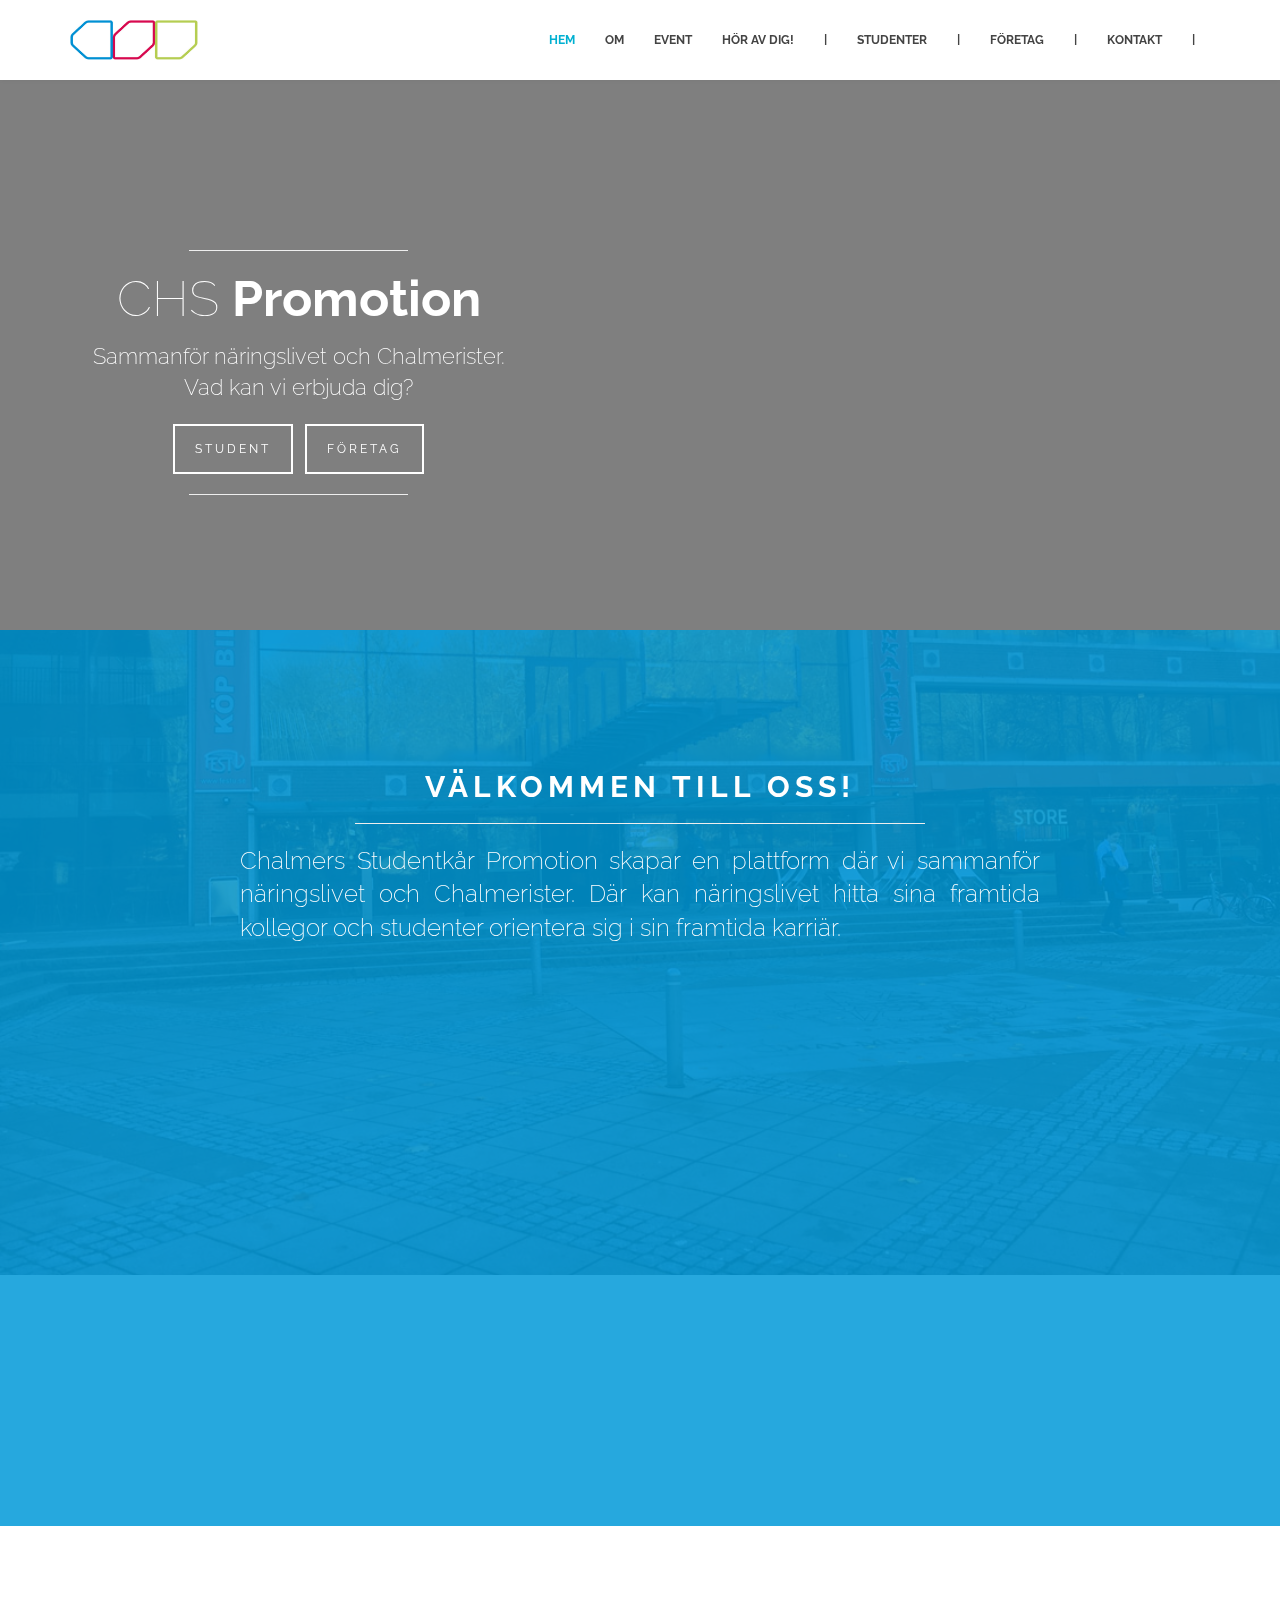
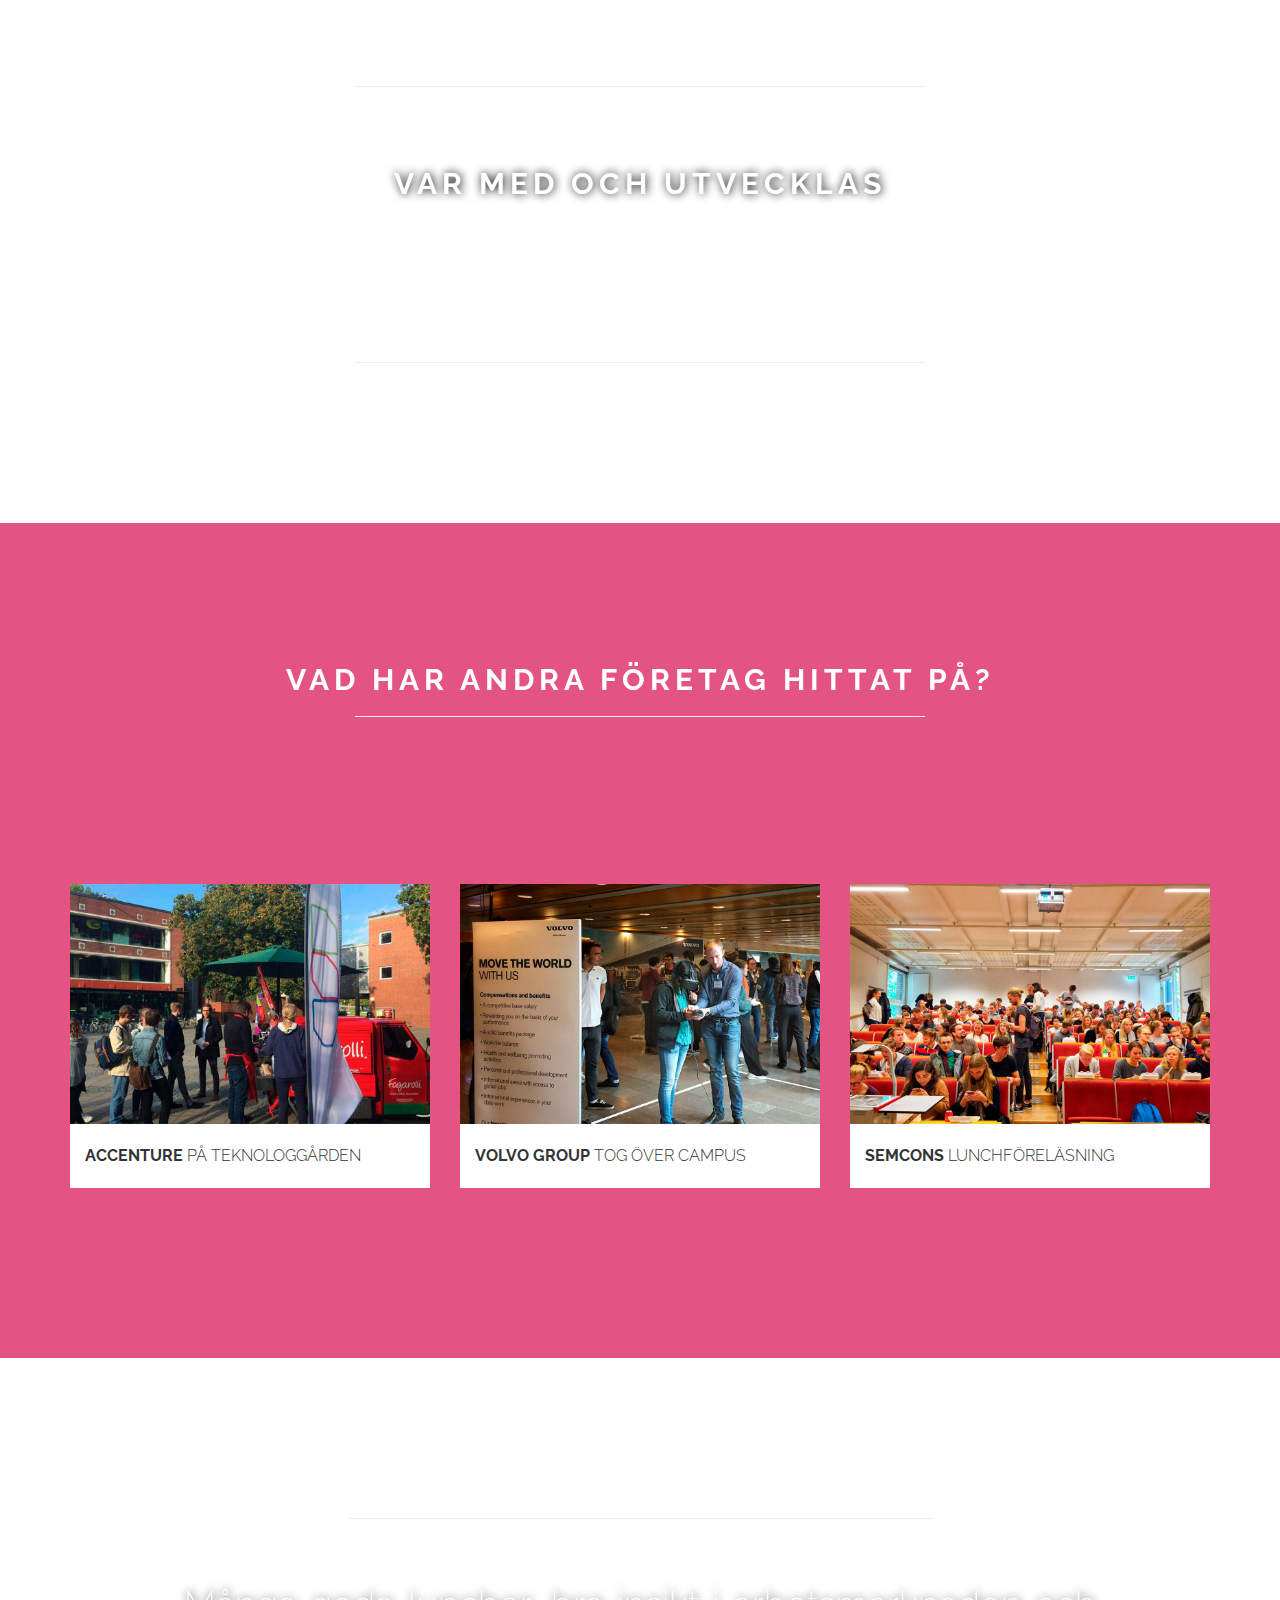
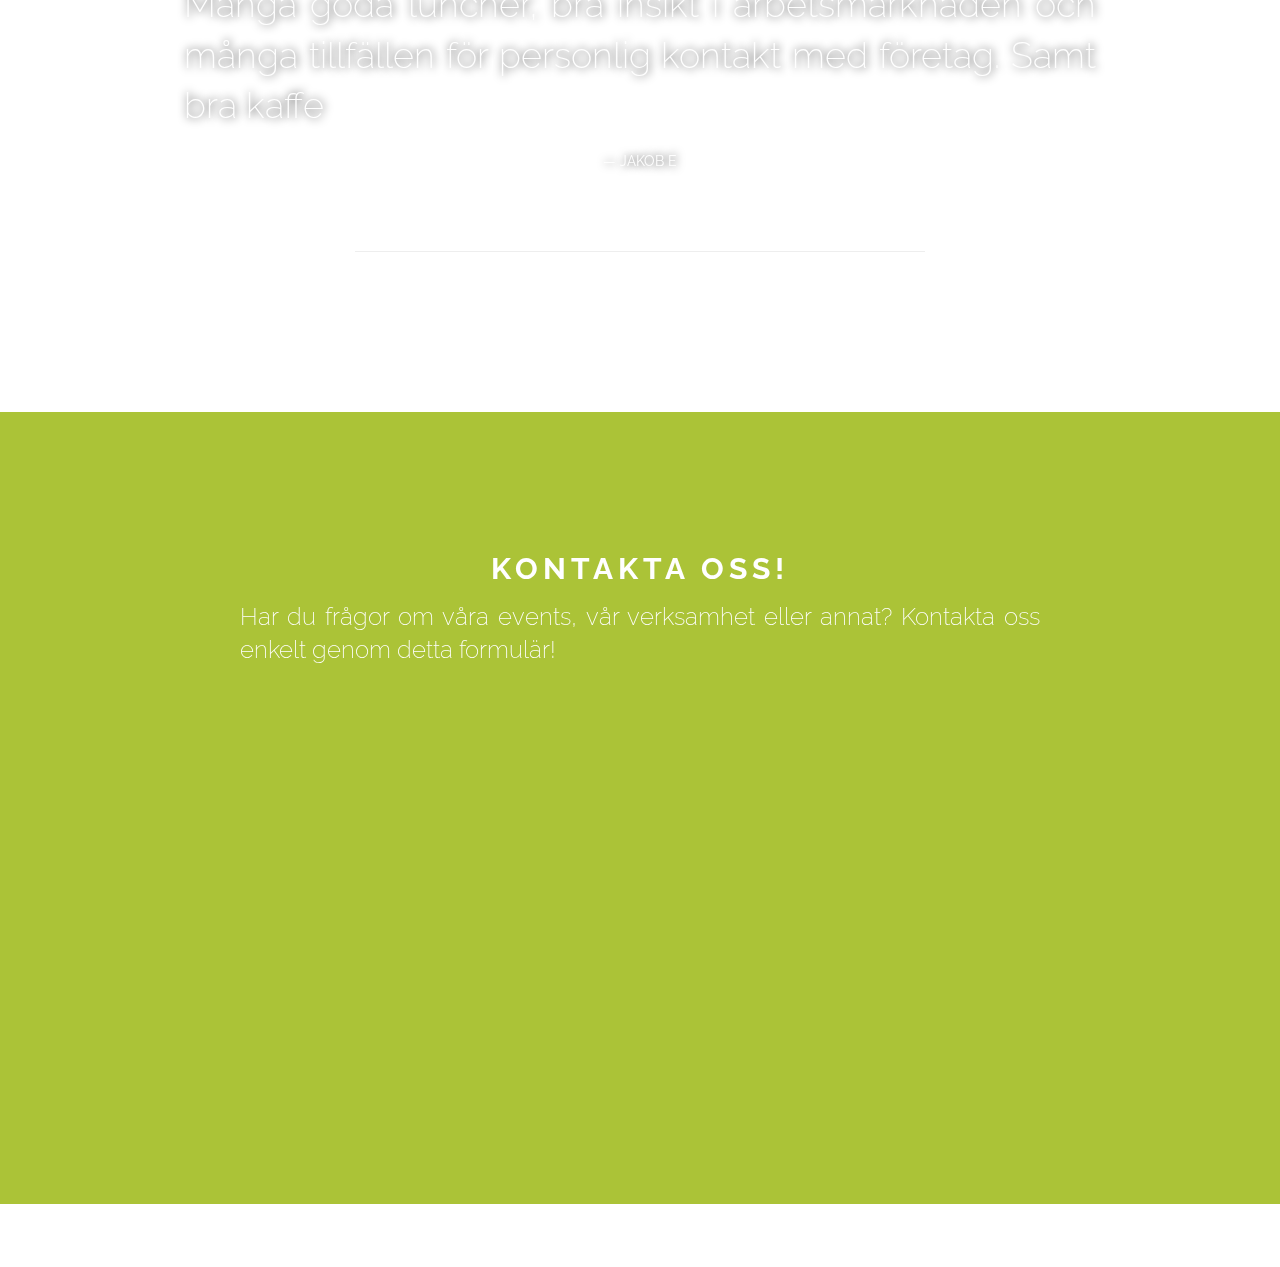
==== commit 6dd9fc9d: "Small fixes from list" ====
--- a/theme-chspromotion/index.html
+++ b/theme-chspromotion/index.html
@@ -1,5 +1,5 @@
 <!doctype html>
-<html lang="en">
+<html lang="sv">
 
 <head>
     <!-- Meta, title, CSS, favicons, etc. -->
@@ -35,7 +35,7 @@
 
         <video src="assets/img/promotion-film.webm" autoplay muted loop class="videobackground"> </video>
         <div class="darkoverlay"></div>
-        </video>
+
 
     </div>
     <!-- End Hero Bg
@@ -52,7 +52,7 @@
                     <span class="icon-bar"></span>
                 </button>
                 <!-- Your Logo -->
-                <a href="#hero" class="navbar-brand">CHS <span class="lighter">Promotion</span></a>
+                <a href="#hero" class="navbar-brand"><img src="assets/img/Officiell%20logga%20CSP.jpg"></a>
             </div>
             <!-- Start Navigation -->
             <nav class="collapse navbar-collapse bs-navbar-collapse navbar-right" role="navigation">
@@ -142,7 +142,7 @@
                     <div class="herotext ">
                         <hr>
                         <!-- <span style="color:rgb(0,153,216);">C</span><span style="color:rgb(218,26,89);">H</span><span style="color:rgb(167,192,44);">S</span> -->
-                        <h1 class="wow bounceInDown" data-wow-duration="1s" data-wow-delay="0.1s">CHS <span class="lighter">Promotion</span></h1>
+                        <h1 class="wow bounceInDown" data-wow-duration="1s" data-wow-delay="0.1s"><span class="lighter">CHS </span>Promotion</h1>
                         <p class="lead wow zoomIn" data-wow-duration="2s" data-wow-delay="0.5s">
                             Sammanför näringslivet och Chalmerister. Vad kan vi erbjuda dig?
 
@@ -168,7 +168,7 @@
                     <div class="col-md-12">
                         <!-- Title -->
                         <div class="maintitle">
-                            <h3 class="section-title"><strong>Välkommen till oss! </h3>
+                            <h3 class="section-title"><strong>Välkommen till oss! </strong></h3>
                             <hr>
                             <p class="lead">
                                 Chalmers Studentkår Promotion skapar en plattform där vi sammanför näringslivet och Chalmerister. Där kan näringslivet hitta sina framtida kollegor och studenter orientera sig i sin framtida karriär.
@@ -203,7 +203,7 @@
                     </div>
                     <div class="col-md-4 col-sm-6">
                         <div class="service-box wow flipInY" data-wow-duration="1.5s" data-wow-delay="0.3s">
-                            <img class="icon " src="assets/img/icons/chalmers.png">
+                            <img class="icon " src="assets/img/icons/chs.png">
                             <h3>1 av 3<br> Studentdriva kårbolag</h3>
                             <hr class="hr-black">
                             <p>
@@ -225,15 +225,16 @@
             <div class="container">
                 <div class="row">
                     <div class="col-md-12 sol-sm-12">
-                        <div class="maintitle">
+                        <div class="maintitle textshadow">
                             <hr>
                             <h3 class="section-title justtitle">Var med och utvecklas</h3>
 
                             <p class="lead bottom0 wow bounceInUp" style="text-align:center;">
                                 Vi ger dom studenter som jobbar hos oss möjligheten att utvecklas både personligt och professionellt samtidigt som vi har väldigt kul tillsammans!
 
-                                <hr>
-                            </p>
+
+                            </p>
+                            <hr>
                         </div>
                     </div>
                 </div>
@@ -259,7 +260,7 @@
                     </div>
 
                     <div class="col-md-4">
-                        <a href="assets/img/Events/Mottagningskampen2.PNG" title="This is the description">
+                        <a href="assets/img/Events/accenred.jpg" title="Accenture på Teknologgården">
                             <figure>
                                 <img width="1050px" src="assets/img/Events/accenred.jpg" class="image-responsive">
                                 <figcaption style="
@@ -284,7 +285,7 @@
                     </div>
 
                     <div class="col-md-4">
-                        <a href="https://ununsplash.imgix.net/photo-1418225043143-90858d2301b4?fit=crop&amp;fm=jpg&amp;h=700&amp;q=75&amp;w=1050" title="This is the description">
+                        <a href="assets/img/Events/volvo.jpg" title="Volvo Group tog över campus">
 
                             <figure>
                                 <img src="assets/img/Events/volvo.jpg" alt="" class="image-responsive">
@@ -308,7 +309,7 @@
                         </a>
                     </div>
                     <div class="col-md-4">
-                        <a href="https://unsplash.imgix.net/photo-1428908799722-0a74e26ce7f6?fit=crop&amp;fm=jpg&amp;h=700&amp;q=75&amp;w=1050" title="This is the description">
+                        <a href="assets/img/Events/22291567_10154748159521761_438252383037296056_o.jpg" title="Semcons lunchföreläsning">
                             <figure>
                                 <img src="assets/img/Events/22291567_10154748159521761_438252383037296056_o.jpg">
                                 <figcaption style="
@@ -349,37 +350,38 @@
                                 <li data-target="#Carousel" data-slide-to="2"></li>
                             </ol>
 
-                            <div class="carousel-inner">
-                                <div class="item active">
+
+                            <div class="carousel-inner textshadow">
+                                <div class=" item active ">
                                     <blockquote>
-                                        <p class="lead">
+                                        <p class="lead ">
                                             Många goda luncher, bra insikt i arbetsmarknaden och många tillfällen för personlig kontakt med företag. Samt bra kaffe
                                         </p>
                                         <small>Jakob E</small>
                                     </blockquote>
                                 </div>
-                                <div class="item">
+                                <div class="item ">
                                     <blockquote>
-                                        <p class="lead">
+                                        <p class="lead ">
                                             Smidig hantering - från anmälan till genomförande!
                                         </p>
                                         <small>Semcon</small>
                                     </blockquote>
                                 </div>
-                                <div class="item">
+                                <div class="item ">
                                     <blockquote>
-                                        <p class="lead">
+                                        <p class="lead ">
                                             Promotion är tveklöst den bästa enskilda erfarenheten jag kommer att ta med mig när jag lämnar Chalmers.
                                         </p>
                                         <small>Andreas S.</small>
                                     </blockquote>
                                 </div>
                             </div>
-                            <a class="left carousel-control" href="#Carousel" data-slide="prev">
-                                <span class="glyphicon glyphicon-chevron-left"></span>
+                            <a class="left carousel-control " href="#Carousel " data-slide="prev ">
+                                <span class="glyphicon glyphicon-chevron-left "></span>
                             </a>
-                            <a class="right carousel-control" href="#Carousel" data-slide="next">
-                                <span class="glyphicon glyphicon-chevron-right"></span>
+                            <a class="right carousel-control " href="#Carousel " data-slide="next ">
+                                <span class="glyphicon glyphicon-chevron-right "></span>
                             </a>
                         </div>
                     </div>
@@ -394,13 +396,12 @@
 	================================================== -->
     <section id="contactarea" class="parallax section" style="background-image: url(assets/img/Backgrounds/portalenred.jpg);">
         <div class="wrapsection">
-            <div class="parallax-overlay" style="background-color: rgb(167, 192, 44);opacity:0.85;"></div>
+            <div class="parallax-overlay" style="background-color: rgb(167, 192, 44);opacity:0.95;"></div>
             <div class="container">
                 <div class="row">
                     <div class="col-md-12">
                         <div class="maintitle">
                             <h3 class="section-title">Kontakta oss!</h3>
-                            <hr>
                             <p class="lead">
                                 Har du frågor om våra events, vår verksamhet eller annat? Kontakta oss enkelt genom detta formulär!
                             </p>
@@ -447,26 +448,28 @@
     </section>
     <!-- Credits 
 =============================================== -->
-    <section id="credits" class="text-center">
-        <span class="social wow zoomIn">
-	<a href="https://www.facebook.com/chspromotion"><i class="fa fa-facebook"></i></a>
+    <section id="credits " class="text-center ">
+        <span class="social wow zoomIn ">
+	<a href="https://www.facebook.com/chspromotion "><img class="socialicon " src="assets/img/icons/facebook.png "></a>
 	
-	<a href="https://www.linkedin.com/company/3185187/"><i class="fa fa-linkedin"></i></a>
+	<a href="https://www.linkedin.com/company/3185187/ "><img class="socialicon " src="assets/img/icons/in.png "></a>
+            
+            <a href="https://www.instagram.com/chspromotion/ "><img class="socialicon " src="assets/img/icons/insta.png "></a>
 	</span>
-        <br/> © 2014- CHALMERS STUDENTKÅR PROMOTION, All rights reserved
+        <br/> <span class="social wow zoomIn ">© 2014- CHALMERS STUDENTKÅR PROMOTION, All rights reserved <img class="chalmersicon " src="assets/img/icons/chalmers.png "></span>
 
     </section>
     <!-- Bootstrap core JavaScript
 	================================================== -->
     <!-- Placed at the end of the document so the pages load faster -->
-    <script src="assets/js/jquery.min.js"></script>
-    <script src="assets/js/bootstrap.min.js"></script>
-    <script src="assets/js/waypoints.min.js"></script>
-    <script src="assets/js/jquery.scrollTo.min.js"></script>
-    <script src="assets/js/jquery.localScroll.min.js"></script>
-    <script src="assets/js/jquery.magnific-popup.min.js"></script>
-    <script src="assets/js/validate.js"></script>
-    <script src="assets/js/common.js"></script>
+    <script src="assets/js/jquery.min.js "></script>
+    <script src="assets/js/bootstrap.min.js "></script>
+    <script src="assets/js/waypoints.min.js "></script>
+    <script src="assets/js/jquery.scrollTo.min.js "></script>
+    <script src="assets/js/jquery.localScroll.min.js "></script>
+    <script src="assets/js/jquery.magnific-popup.min.js "></script>
+    <script src="assets/js/validate.js "></script>
+    <script src="assets/js/common.js "></script>
 </body>
 
 </html>--- a/theme-chspromotion/assets/css/style.css
+++ b/theme-chspromotion/assets/css/style.css
@@ -131,7 +131,7 @@
     max-width: 100%;
 }
 
-figcaption {
+a figure figcaption {
     width: 92.5%;
     height: 82.5%;
     position: absolute;
@@ -141,11 +141,11 @@
     color: white;
 }
 
-figcaption:hover {
+a figure figcaption:hover {
     opacity: 1;
 }
 
-figcaption div {
+a figure figcaption div {
     width: 80%;
     height: 80%;
     padding: 10% 10% 10% 10%;
@@ -678,6 +678,19 @@
     color: #000;
 }
 
+.navbar-brand img {
+    position: absolute;
+    top: 25%;
+    width: 10%;
+    height: 50%;
+}
+
+@media (min-width:1400px) {
+    .navbar-brand img {
+        width: 7.5%;
+    }
+}
+
 .navbar-inverse {
     background-color: #FFF;
     border: none;
@@ -1259,11 +1272,7 @@
 .mfp-close,
 .mfp-arrow,
 .mfp-preloader,
-.mfp-counter {
-    -webkit-user-select: none;
-    -moz-user-select: none;
-    user-select: none;
-}
+.mfp-counter {}
 
 .mfp-loading.mfp-figure {
     display: none;
@@ -1660,6 +1669,26 @@
 
 /*	Common	==================================================*/
 
+.chalmersicon {
+    width: 12.5%;
+    height: 80%;
+    margin-top: -2.5%;
+    margin-left: 2.5%;
+}
+
+.socialicon {
+    width: 3%;
+    opacity: 0.8;
+}
+
+.socialicon:hover {
+    opacity: 1;
+}
+
+.textshadow {
+    text-shadow: 1px 0px 10px black;
+}
+
 .section {}
 
 .wrapsection {
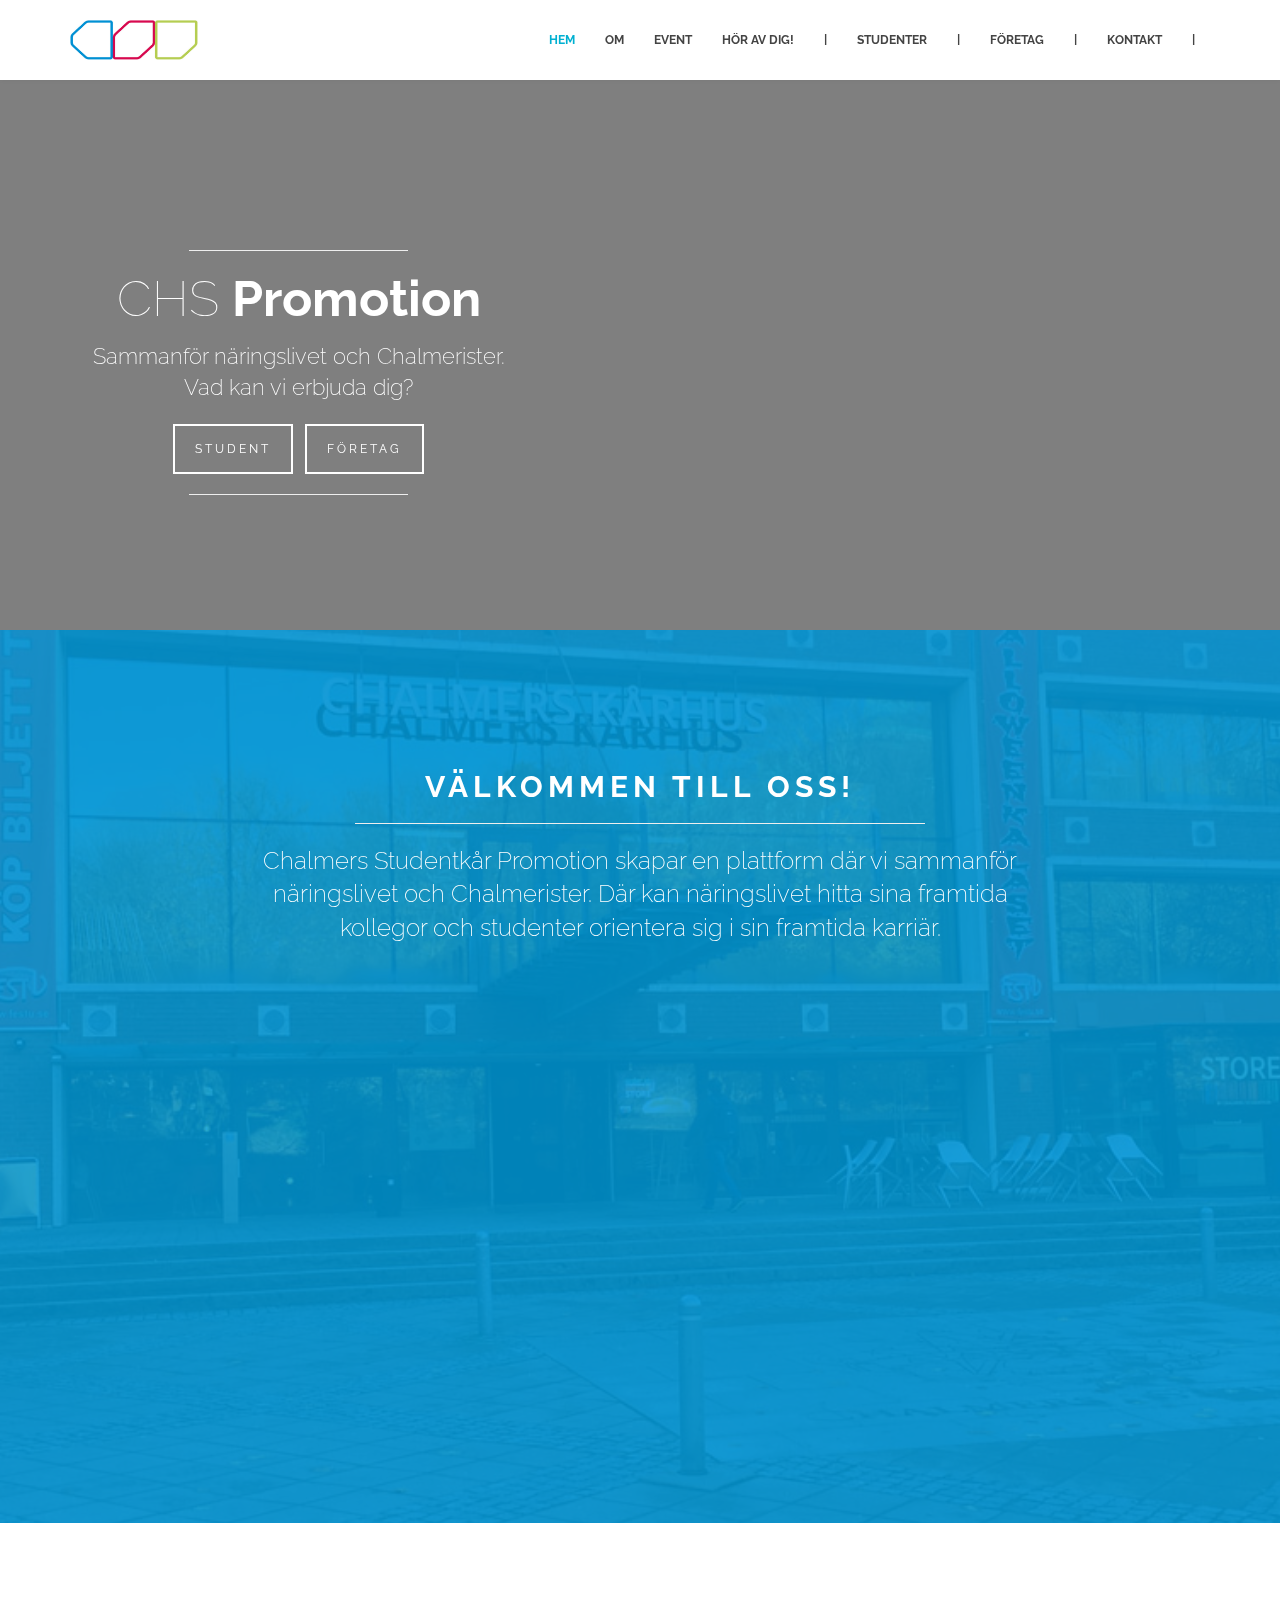
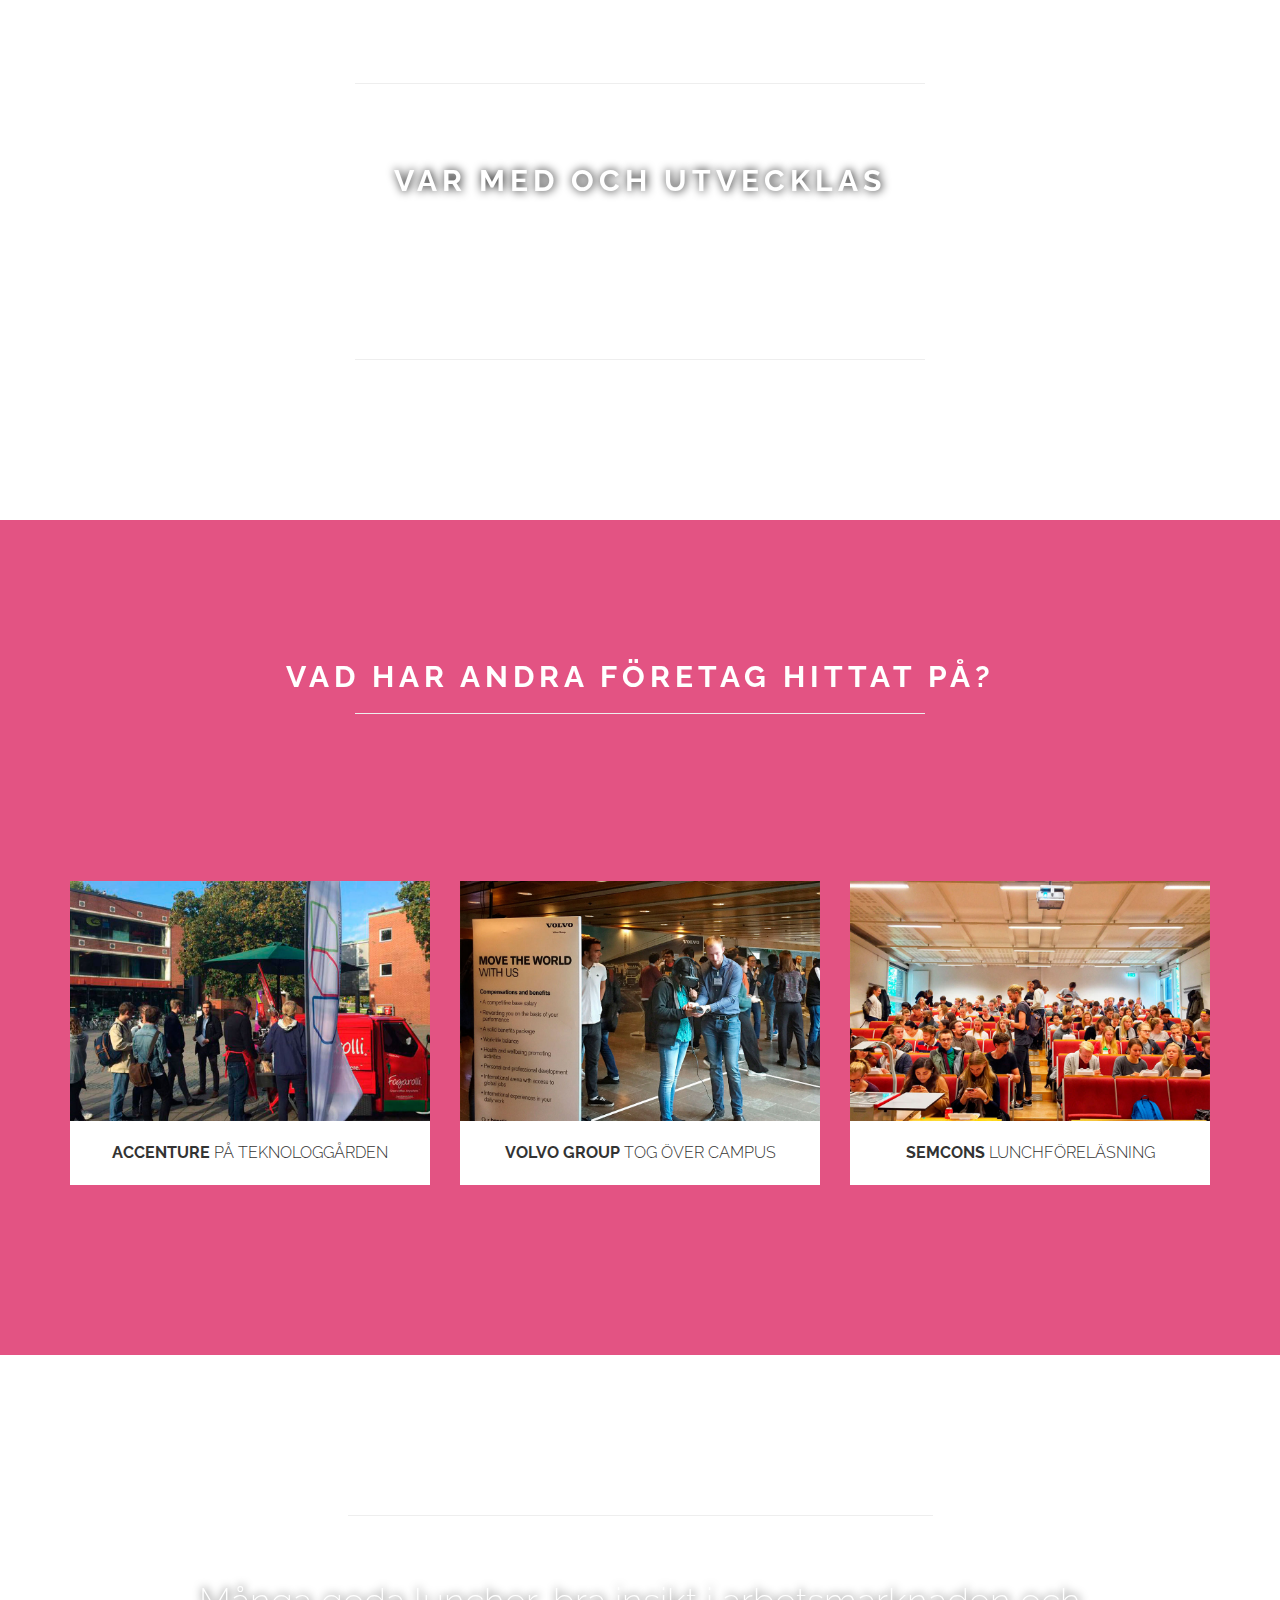
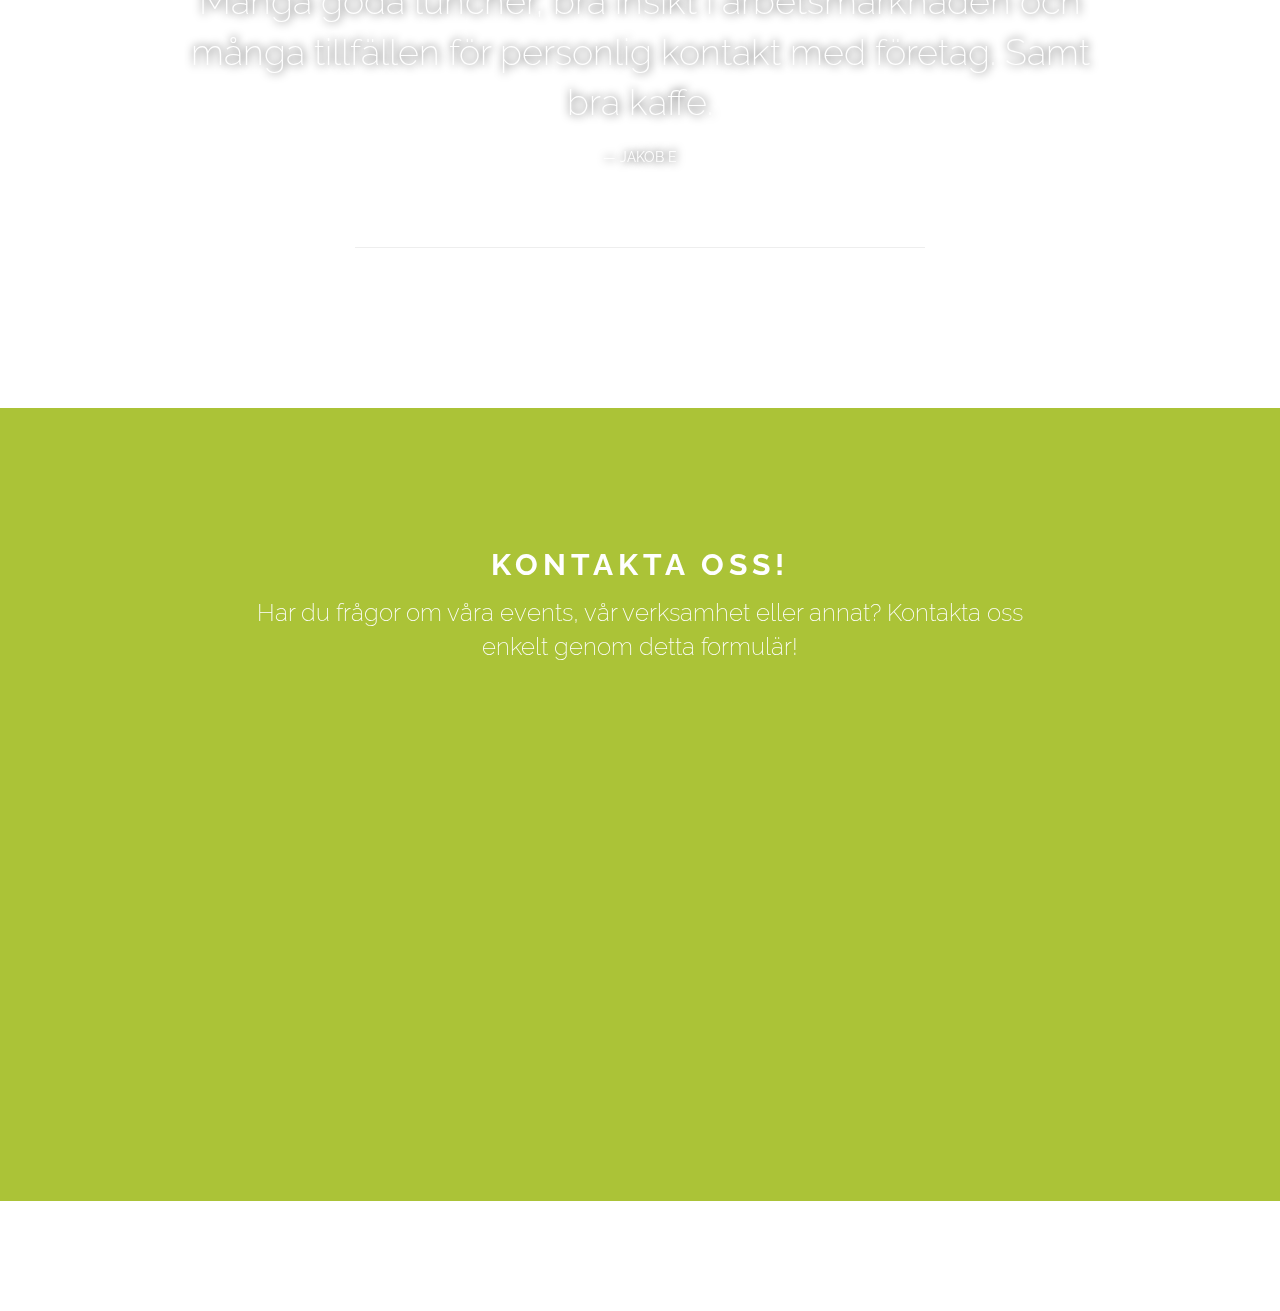
==== commit f6862884: "Final Fixes" ====
--- a/theme-chspromotion/index.html
+++ b/theme-chspromotion/index.html
@@ -33,7 +33,7 @@
     <!-- Begin Hero Bg -->
     <div id="parallax">
 
-        <video src="assets/img/promotion-film.webm" autoplay muted loop class="videobackground"> </video>
+        <video src="assets/img/promotion-film.webm" autoplay muted loop class="videobackground mobilehide"> </video>
         <div class="darkoverlay"></div>
 
 
@@ -180,11 +180,12 @@
                     <div class="col-md-4 col-sm-6">
                         <div class="service-box wow flipInY" data-wow-duration="1.5s" data-wow-delay="0.1s">
                             <img class="icon " src="assets/img/icons/student.png">
-                            <h3>9 500<br> Studenter</h3>
+                            <h3><br class="hideonwide">9 500<br> Studenter</h3>
+
                             <hr class="hr-black">
                             <p>
                                 På Chalmers tekniska högskola studerar ungefär 9 500 helårsstudenter.
-                                <br>
+
                             </p>
 
                         </div>
@@ -219,7 +220,7 @@
     </section>
     <!-- Random
 	================================================== -->
-    <section class="parallax section" style="background-image: url(assets/img/thumbs.jpg);">
+    <section class="parallax section smallbackground" style="background-image: url(assets/img/thumbs.jpg);">
         <div class="wrapsection">
             <div class="parallax-overlay"></div>
             <div class="container">
@@ -276,8 +277,8 @@
                                 </figcaption>
                             </figure>
 
-                            <div class="description">
-                                <span class="caption"><b>Accenture</b> på Teknologgården</b></span>
+                            <div class="description centertext">
+                                <b>Accenture</b><br class="hideonwide"> på Teknologgården</b>
 
                                 <div class="clearfix"></div>
                             </div>
@@ -301,8 +302,8 @@
                             </figure>
 
 
-                            <div class="description">
-                                <span class="caption"><b>Volvo Group</b> tog över campus</b></span>
+                            <div class="description centertext">
+                                <b>Volvo Group</b><br class="hideonwide"> tog över campus</b>
 
                                 <div class="clearfix"></div>
                             </div>
@@ -324,8 +325,8 @@
                             </figure>
 
 
-                            <div class="description">
-                                <span class="caption"><b>Semcons</b> lunchföreläsning</span>
+                            <div class="description centertext">
+                                <b>Semcons</b><br class="hideonwide"> lunchföreläsning
 
                                 <div class="clearfix"></div>
                             </div>
@@ -337,7 +338,7 @@
     </section>
     <!-- Text Carousel
 	================================================== -->
-    <section id="slider" class="parallax section" style="background-image: url(assets/img/backgrounds/20.jpg);">
+    <section id="slider" class="parallax section smallbackground" style="background-image: url(assets/img/backgrounds/20.jpg);">
         <div class="wrapsection">
             <div class="container">
                 <div class="row">
@@ -352,35 +353,35 @@
 
 
                             <div class="carousel-inner textshadow">
-                                <div class=" item active ">
+                                <div class=" item active">
                                     <blockquote>
-                                        <p class="lead ">
-                                            Många goda luncher, bra insikt i arbetsmarknaden och många tillfällen för personlig kontakt med företag. Samt bra kaffe
+                                        <p class="lead">
+                                            Många goda luncher, bra insikt i arbetsmarknaden och många tillfällen för personlig kontakt med företag. Samt bra kaffe.
                                         </p>
                                         <small>Jakob E</small>
                                     </blockquote>
                                 </div>
-                                <div class="item ">
-                                    <blockquote>
-                                        <p class="lead ">
+                                <div class="item">
+                                    <blockquote><br class="hideonwide"><br class="wideonly"><br class="wideonly">
+                                        <p class="lead">
                                             Smidig hantering - från anmälan till genomförande!
-                                        </p>
+                                        </p><br class="wideonly"><br class="wideonly"><br class="hideonwide">
                                         <small>Semcon</small>
                                     </blockquote>
                                 </div>
-                                <div class="item ">
-                                    <blockquote>
-                                        <p class="lead ">
+                                <div class="item">
+                                    <blockquote><br class="wideonly">
+                                        <p class="lead">
                                             Promotion är tveklöst den bästa enskilda erfarenheten jag kommer att ta med mig när jag lämnar Chalmers.
-                                        </p>
+                                        </p><br class="wideonly">
                                         <small>Andreas S.</small>
                                     </blockquote>
                                 </div>
                             </div>
-                            <a class="left carousel-control " href="#Carousel " data-slide="prev ">
+                            <a class="left carousel-control" href="#Carousel" data-slide="prev">
                                 <span class="glyphicon glyphicon-chevron-left "></span>
                             </a>
-                            <a class="right carousel-control " href="#Carousel " data-slide="next ">
+                            <a class="right carousel-control" href="#Carousel" data-slide="next">
                                 <span class="glyphicon glyphicon-chevron-right "></span>
                             </a>
                         </div>
@@ -410,24 +411,24 @@
                             <fieldset>
                                 <div class="row">
                                     <div class="col-md-4 wow fadeIn animated animated" data-wow-delay="0.1s" data-wow-duration="2s">
-                                        <label for="name">Name<span class="required">*</span></label>
+                                        <label for="name">Namn/Företag<span class="required">*</span></label>
                                         <input type="text" name="name" id="name" size="30" value="" required/>
                                     </div>
                                     <div class="col-md-4 wow fadeIn animated" data-wow-delay="0.3s" data-wow-duration="2s">
-                                        <label for="email">Email<span class="required">*</span></label>
+                                        <label for="email">E-Post<span class="required">*</span></label>
                                         <input type="text" name="email" id="email" size="30" value="" required/>
                                     </div>
                                     <div class="col-md-4 wow fadeIn animated" data-wow-delay="0.3s" data-wow-duration="2s">
-                                        <label for="phone">Phone</label>
+                                        <label for="phone">Telefonnummer</label>
                                         <input type="text" name="phone" id="phone" size="30" value="" />
                                     </div>
                                 </div>
                                 <div class="wow fadeIn animated" data-wow-delay="0.3s" data-wow-duration="1.5" style="margin-top:15px;">
-                                    <label for="message">Message<span class="required">*</span></label>
+                                    <label for="message">Meddelande<span class="required">*</span></label>
                                     <textarea name="message" id="message" required></textarea>
                                 </div>
                                 <div class="wow fadeIn animated" data-wow-delay="0.3" data-wow-duration="1.5s">
-                                    <input id="submit" type="submit" name="submit" value="Send" />
+                                    <input id="submit" type="submit" name="submit" value="Skicka" />
                                 </div>
                             </fieldset>
                         </form>
@@ -449,6 +450,7 @@
     <!-- Credits 
 =============================================== -->
     <section id="credits " class="text-center ">
+        <br>
         <span class="social wow zoomIn ">
 	<a href="https://www.facebook.com/chspromotion "><img class="socialicon " src="assets/img/icons/facebook.png "></a>
 	
@@ -457,6 +459,7 @@
             <a href="https://www.instagram.com/chspromotion/ "><img class="socialicon " src="assets/img/icons/insta.png "></a>
 	</span>
         <br/> <span class="social wow zoomIn ">© 2014- CHALMERS STUDENTKÅR PROMOTION, All rights reserved <img class="chalmersicon " src="assets/img/icons/chalmers.png "></span>
+        <p><br></p>
 
     </section>
     <!-- Bootstrap core JavaScript
@@ -472,4 +475,4 @@
     <script src="assets/js/common.js "></script>
 </body>
 
-</html>+</html>
--- a/theme-chspromotion/assets/css/style.css
+++ b/theme-chspromotion/assets/css/style.css
@@ -21,9 +21,7 @@
     width: 25%;
 }
 
-.lead {
-    text-align: justify;
-}
+
 
 a:hover,
 a:focus {
@@ -131,6 +129,11 @@
     max-width: 100%;
 }
 
+.contacticon {
+    width: 10% !important;
+    display: inline !important;
+}
+
 a figure figcaption {
     width: 92.5%;
     height: 82.5%;
@@ -158,7 +161,7 @@
 
 .darkoverlay {
     position: absolute;
-    height: 110%;
+    height: 100%;
     width: 100%;
     background: rgba(0, 0, 0, 0.5);
 }
@@ -351,8 +354,7 @@
 .btn-danger,
 .label-danger,
 .alert-danger {
-    background-color: #e74c3c;
-    border-color: #e74c3c;
+    background-color: #e74c3 border-color: #e74c3c;
 }
 
 .btn-danger:hover,
@@ -373,7 +375,7 @@
     border-bottom-color: #ecf0f1;
 }
 
-.nav-tabs>li>a {
+.nav-tabs > li > a {
     padding: 10px 0;
     margin-right: 30px;
     color: inherit;
@@ -382,37 +384,37 @@
     border-bottom: 1px solid rgba(255, 255, 255, 0);
 }
 
-.nav .open>a,
-.nav .open>a:hover,
-.nav .open>a:focus {
+.nav .open > a,
+.nav .open > a:hover,
+.nav .open > a:focus {
     background: transparent;
     border: none;
     border-color: rgba(255, 255, 255, 0);
 }
 
-.nav>li>a:hover,
-.nav>li>a:focus {
+.nav > li > a:hover,
+.nav > li > a:focus {
     background-color: #ecf0f1;
 }
 
-.nav-tabs>li>a:hover,
-.nav-tabs>li>a:focus {
+.nav-tabs > li > a:hover,
+.nav-tabs > li > a:focus {
     color: #1abc9c;
     background: transparent;
 }
 
-.nav-tabs>li.active>a,
-.nav-tabs>li.active>a:hover,
-.nav-tabs>li.active>a:focus {
+.nav-tabs > li.active > a,
+.nav-tabs > li.active > a:hover,
+.nav-tabs > li.active > a:focus {
     background: transparent;
     border: none;
     color: #1abc9c;
     border-bottom: 1px solid #1abc9c;
 }
 
-.nav-pills>li.active>a,
-.nav-pills>li.active>a:hover,
-.nav-pills>li.active>a:focus {
+.nav-pills > li.active > a,
+.nav-pills > li.active > a:hover,
+.nav-pills > li.active > a:focus {
     background-color: #1abc9c;
 }
 
@@ -422,9 +424,9 @@
     border-bottom-color: #1abc9c;
 }
 
-.dropdown-menu>.active>a,
-.dropdown-menu>.active>a:hover,
-.dropdown-menu>.active>a:focus {
+.dropdown-menu > .active > a,
+.dropdown-menu > .active > a:hover,
+.dropdown-menu > .active > a:focus {
     background-color: #1abc9c;
 }
 
@@ -457,7 +459,7 @@
     margin-bottom: 25px;
 }
 
-.panel-default>.panel-heading {
+.panel-default > .panel-heading {
     background: #fff;
     color: #444;
 }
@@ -466,11 +468,11 @@
     padding: 24px 25px;
 }
 
-.panel-default>.panel-heading a:hover {
+.panel-default > .panel-heading a:hover {
     color: #01b0d1;
 }
 
-.panel-default>.panel-heading+.panel-collapse .panel-body {
+.panel-default > .panel-heading + .panel-collapse .panel-body {
     border-top: 1px solid #eee;
 }
 
@@ -479,7 +481,7 @@
     color: black;
 }
 
-.panel-group .panel+.panel {
+.panel-group .panel + .panel {
     margin-top: 6px;
 }
 
@@ -700,23 +702,23 @@
     margin: 23px 0;
 }
 
-.navbar-nav>li>a {
+.navbar-nav > li > a {
     padding: 30px 0;
     margin: 0 15px;
 }
 
-.navbar-inverse .navbar-nav>li>a {
+.navbar-inverse .navbar-nav > li > a {
     color: inherit;
     text-transform: uppercase;
     font-size: 12px;
     font-weight: bold;
 }
 
-.navbar-inverse .navbar-nav>li>a:hover,
-.navbar-inverse .navbar-nav>li>a:focus,
-.navbar-inverse .navbar-nav>.active>a,
-.navbar-inverse .navbar-nav>.active>a:hover,
-.navbar-inverse .navbar-nav>.active>a:focus {
+.navbar-inverse .navbar-nav > li > a:hover,
+.navbar-inverse .navbar-nav > li > a:focus,
+.navbar-inverse .navbar-nav > .active > a,
+.navbar-inverse .navbar-nav > .active > a:hover,
+.navbar-inverse .navbar-nav > .active > a:focus {
     background-color: transparent;
     background-color: rgba(255, 255, 255, 0);
     color: #01b0d1;
@@ -788,6 +790,10 @@
 
 .service-box p {
     /*  text-align: left;*/
+}
+
+.service-box .socialicon {
+    width: 15%;
 }
 
 .maintitle .lead {
@@ -866,7 +872,6 @@
 
 
 /*======Workers===*/
-
 
 /*	Gallery	==================================================*/
 
@@ -1572,8 +1577,13 @@
     cursor: pointer;
 }
 
-@media screen and (max-width:800px) and (orientation:landscape),
+@media screen and (max-width:767px) and (orientation:landscape),
 screen and (max-height:300px) {
+
+    .navbar-brand img {
+        width: 500px;
+    }
+
     /** * Remove all paddings around the image on small screen */
     .mfp-img-mobile .mfp-image-holder {
         padding-left: 0;
@@ -1685,11 +1695,17 @@
     opacity: 1;
 }
 
+.centertext {
+    text-align: center;
+}
+
 .textshadow {
     text-shadow: 1px 0px 10px black;
 }
 
-.section {}
+.section {
+    background-size: 150% !important;
+}
 
 .wrapsection {
     padding-top: 140px;
@@ -1724,10 +1740,114 @@
     z-index: 2;
 }
 
+.hideonwide {
+    display: none;
+}
+
+.wideonly {
+    display: none;
+}
+
+
+@media (min-width:1200px) {
+
+    .wideonly {
+        display: block;
+    }
+
+
+    .studentsizeadjust2 {
+        height: 270px;
+    }
+
+    .panel-heading {
+        padding: 22px 25px;
+    }
+
+    .companysizeadjust1 {
+        height: 731px;
+    }
+
+    .companysizeadjust2 {
+        height: 350px;
+    }
+
+    .companysizeadjust3 {
+        height: 330px;
+    }
+
+    .companysizeadjust4 {
+        height: 758px;
+    }
+
+    #about .panel-group .panel + .panel {
+        margin-top: 26px;
+    }
+
+
+}
+
+@media (min-width:991px) and (max-width:1200px) {
+
+
+    .workerpic .darkoverlay {
+        width: 98%;
+    }
+
+    .companysizeadjust1 {
+        height: 758px;
+    }
+
+    .companysizeadjust2 {
+        height: 352px;
+    }
+    .studentsizeadjust3 {
+        height: 850px;
+    }
+
+    .companysizeadjust4 {
+        height: 771px;
+    }
+
+    .videobackground {
+        position: absolute;
+        width: 140%;
+    }
+
+    .hideonwide {
+        display: block;
+    }
+
+    .studentsizeadjust1 {
+        height: 498px;
+    }
+
+    .studentsizeadjust2 {
+        height: 341px;
+    }
+
+    .studentsizeadjust2 .socialicon {
+        width: 30%;
+    }
+
+    .panel-group .panel + .panel {
+        margin-top: 18.5px;
+    }
+
+}
+
+
+
 
 /*	Responsive	==================================================*/
 
+.longbackground {
+    background-size: 250% !important
+}
+
 @media (max-width:991px) {
+
+
     .service-box {
         margin-bottom: 30px;
     }
@@ -1735,18 +1855,94 @@
         margin-left: auto;
         margin-right: auto;
     }
-    .navbar-nav>li>a {
+    .navbar-nav > li > a {
         margin: 0 7px;
     }
 }
 
+@media (min-width:991px) {
+
+    .contactbreak {
+        margin-right: 50%;
+    }
+}
+
+@media (min-width:931px) and (max-width:961px) {
+    .studentsizeadjust2 {
+        margin-top: -190px;
+    }
+}
+
+@media (min-width:848px) and (max-width:991px) {
+    .companysizeadjust3 {
+        margin-top: -155px;
+    }
+}
+
+@media (min-width:767px) and (max-width:847px) {
+    .studentsizeadjust2 {
+        margin-top: -135px;
+    }
+
+
+}
+
+@media (min-width:768px) and (max-width:787px) {
+    .studentsizeadjust2 {
+        margin-top: -190px;
+    }
+}
+
 @media (min-width:767px) and (max-width:991px) {
+
+    .longbackground {
+        background-size: 330% !important
+    }
+    .studentsizeadjust3 {
+        height: 900px;
+    }
+
+
+    .workerpic .darkoverlay {
+        height: 90%;
+        width: 97.4%;
+    }
+
+    .companysizeadjust1 {
+        height: 720px;
+    }
+
+    .companysizeadjust5 {
+        height: 370px;
+    }
+    .section {
+        padding-top: 0px;
+        padding-bottom: 0px;
+        background-size: 300% !important;
+    }
+
     .container {
         width: 100% !important;
     }
+
+    .videobackground {
+        position: absolute;
+        width: 145%;
+    }
+
+    a figure figcaption {
+        width: 96.4%;
+        height: 95%;
+    }
 }
 
 @media (max-width:767px) {
+
+    a figure figcaption {
+        width: 91.4%;
+        height: 95%;
+    }
+
     .section,
     .parallax.section .container {
         padding-top: 30px;
@@ -1766,7 +1962,7 @@
         padding-left: 30px;
         padding-right: 30px;
     }
-    .navbar-nav>li>a {
+    .navbar-nav > li > a {
         padding: 10px;
     }
     .header-button {
@@ -1778,6 +1974,37 @@
 }
 
 @media (max-width:767px) {
+
+    .navbarseparator {
+        display: none !important;
+    }
+
+    #hero .herotext {
+        margin: 0;
+    }
+
+
+    .lead {
+        text-align: center !important;
+    }
+
+    .navbar-brand img {
+        width: 30%;
+        height: 35px;
+        top: 15px;
+    }
+
+    .socialicon {
+        width: 10%;
+    }
+    .chalmersicon {
+        width: 25%;
+
+        margin-bottom: -2.5%;
+        margin-left: 2.5%;
+    }
+
+
     .mobilehide {
         display: none !important;
     }
@@ -1807,8 +2034,21 @@
         font-size: 18px;
     }
     .section {
-        padding: 60px 0;
-    }
+        padding-top: 0px;
+        padding-bottom: 0px;
+
+        background-size: 300% !important;
+    }
+
+
+    .parallax {
+        background-size: 780% !important;
+    }
+
+    .smallbackground {
+        background-size: 415% !important;
+    }
+
     .maintitle p.lead {
         margin-bottom: 40px;
     }
@@ -1826,6 +2066,24 @@
         padding-left: 30px;
         padding-right: 30px;
     }
+}
+
+@media (max-width:767px) and (orientation:landscape) {
+    .navbar-brand img {
+        width: 20%;
+
+    }
+
+    #hero .herotext {
+        margin-top: -40px;
+        margin-bottom: 80px;
+        padding: 0;
+    }
+
+    .icon {
+        width: 10%;
+    }
+
 }
 
 @media (max-width:490px) {
@@ -1851,4 +2109,4 @@
     .faq-block {
         margin: 0;
     }
-}+}
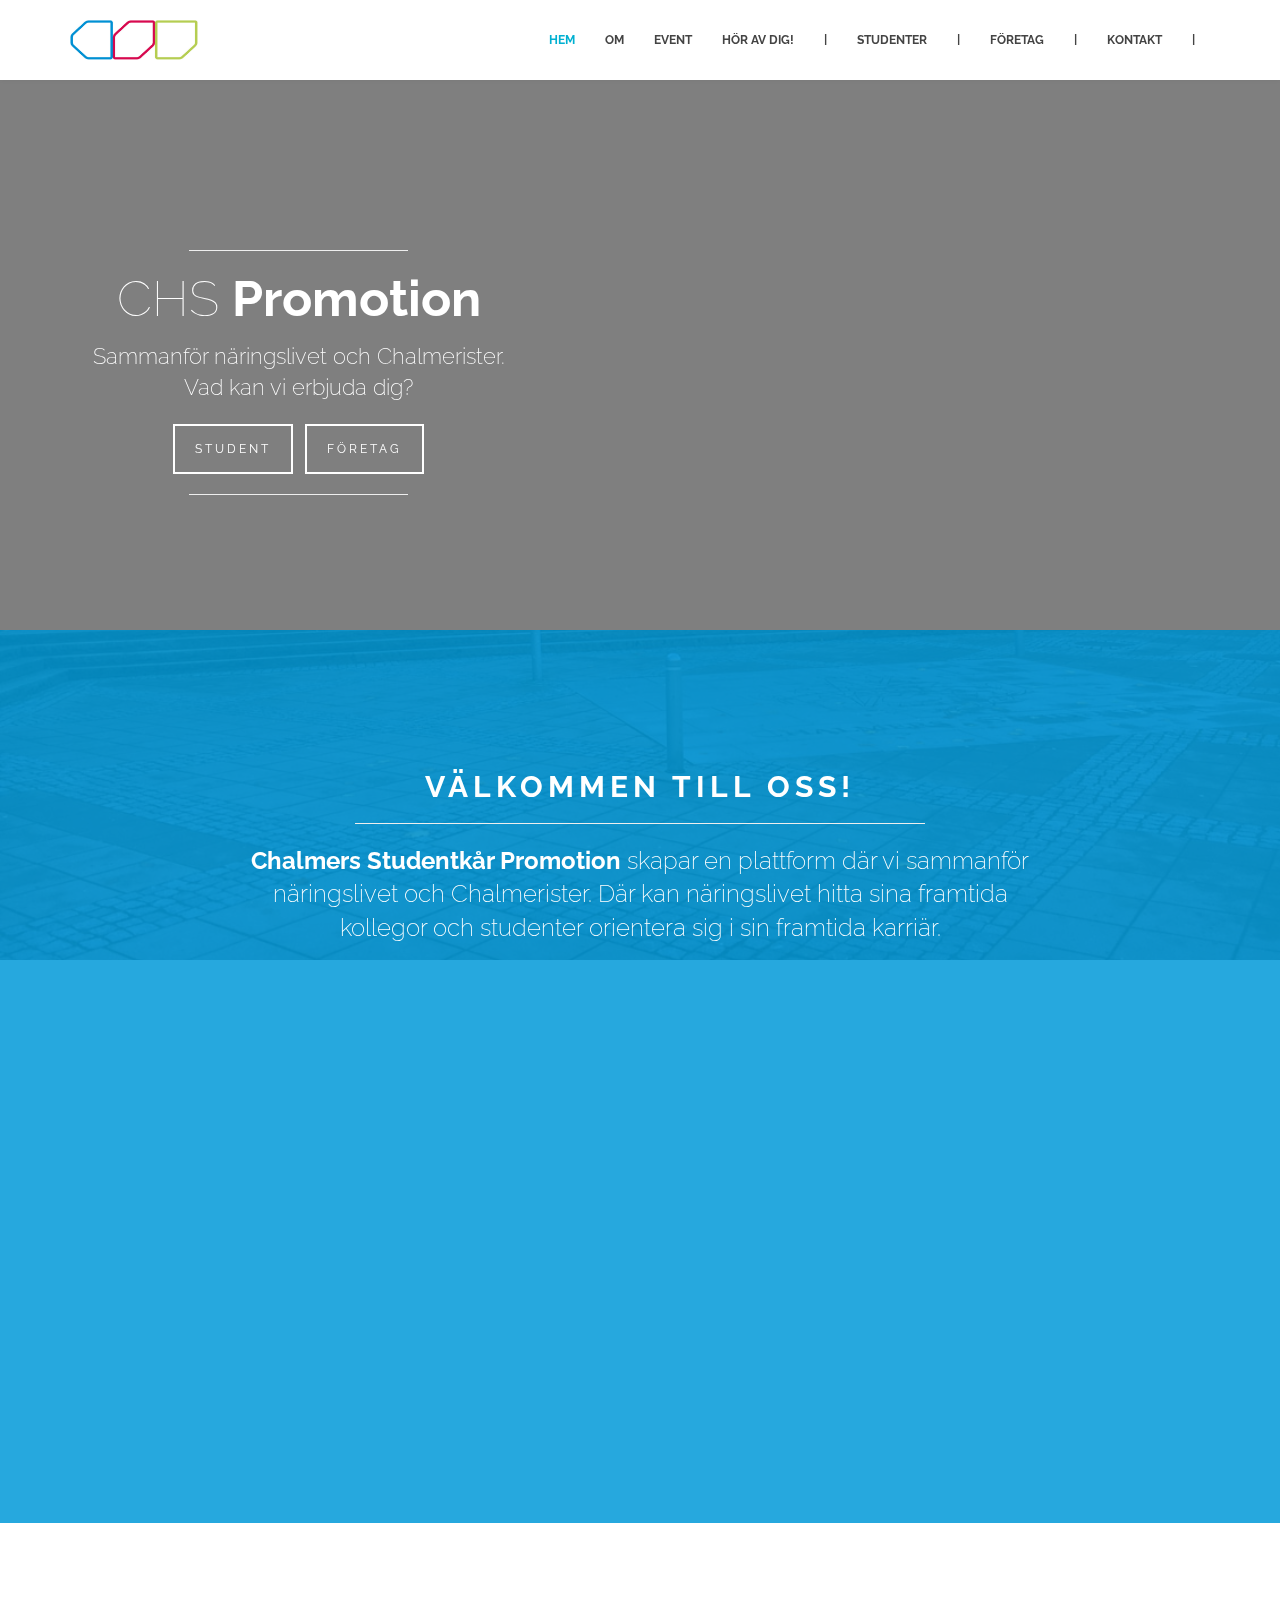
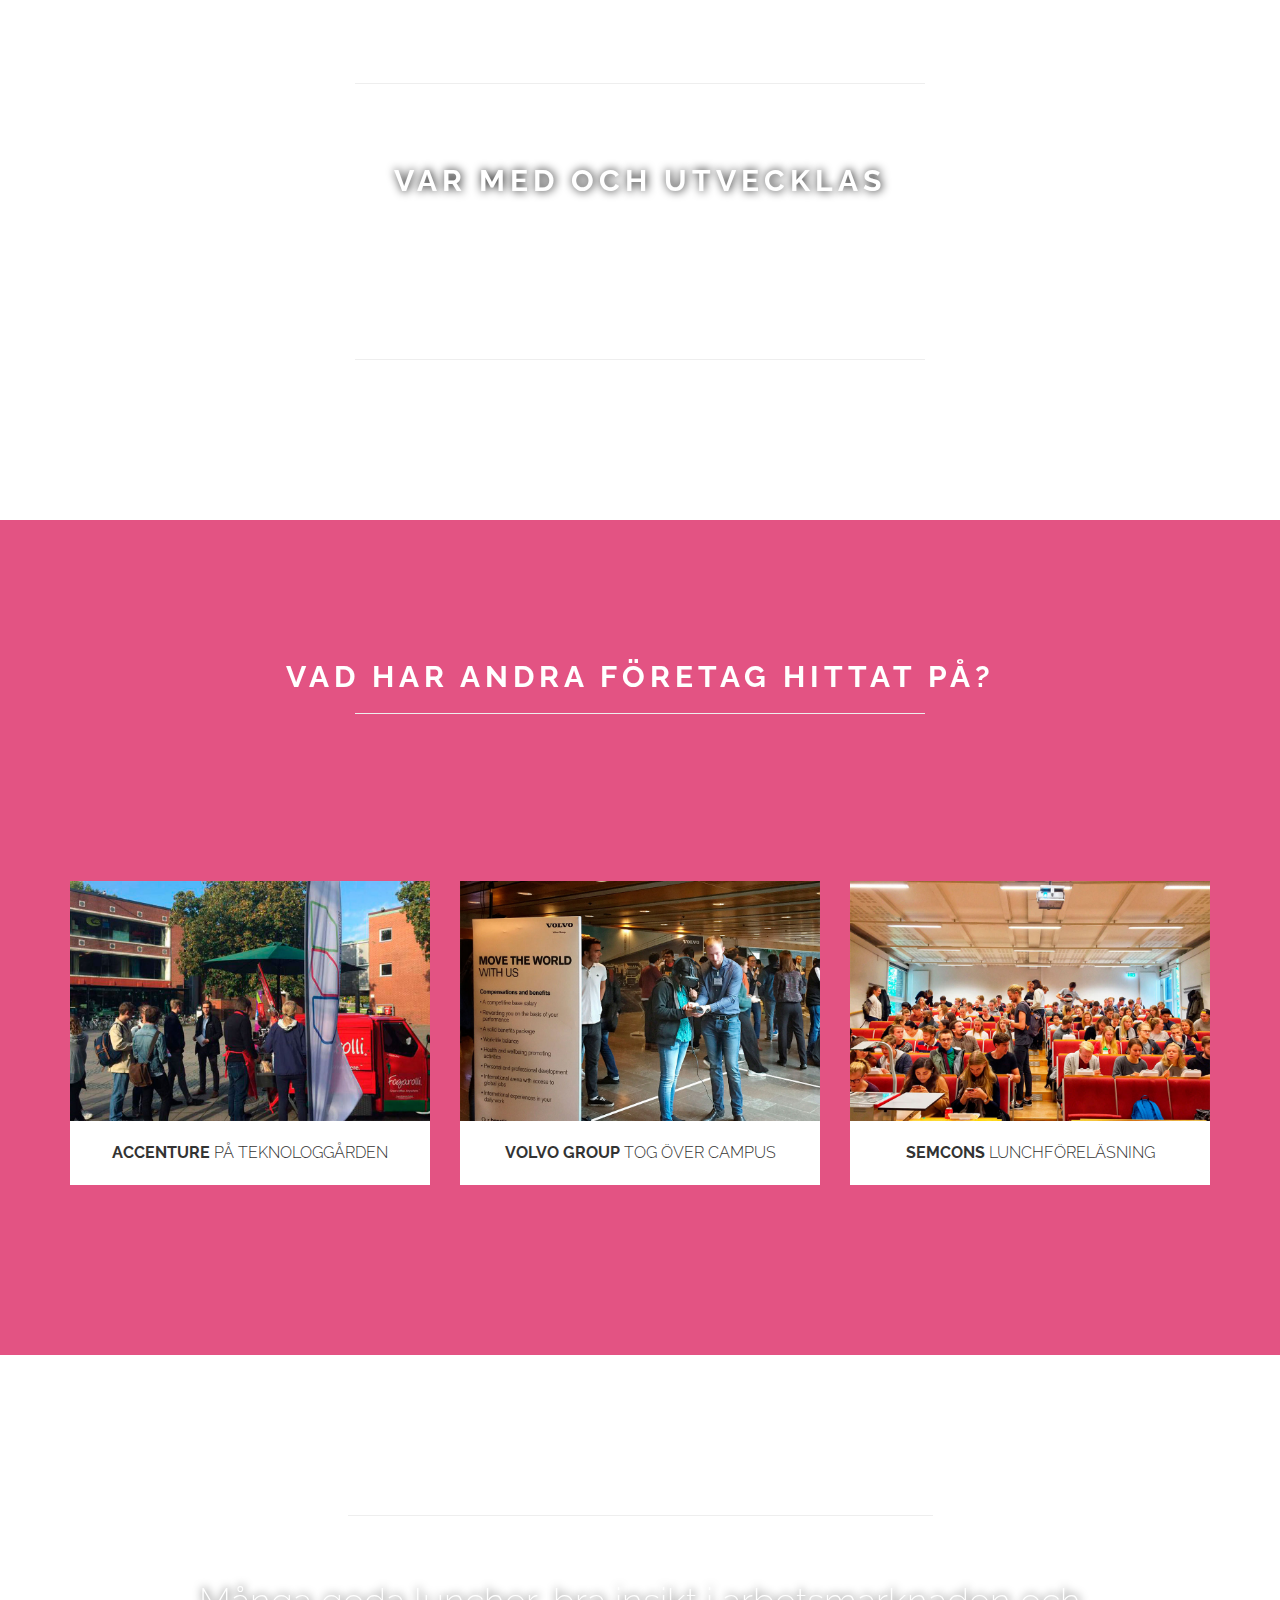
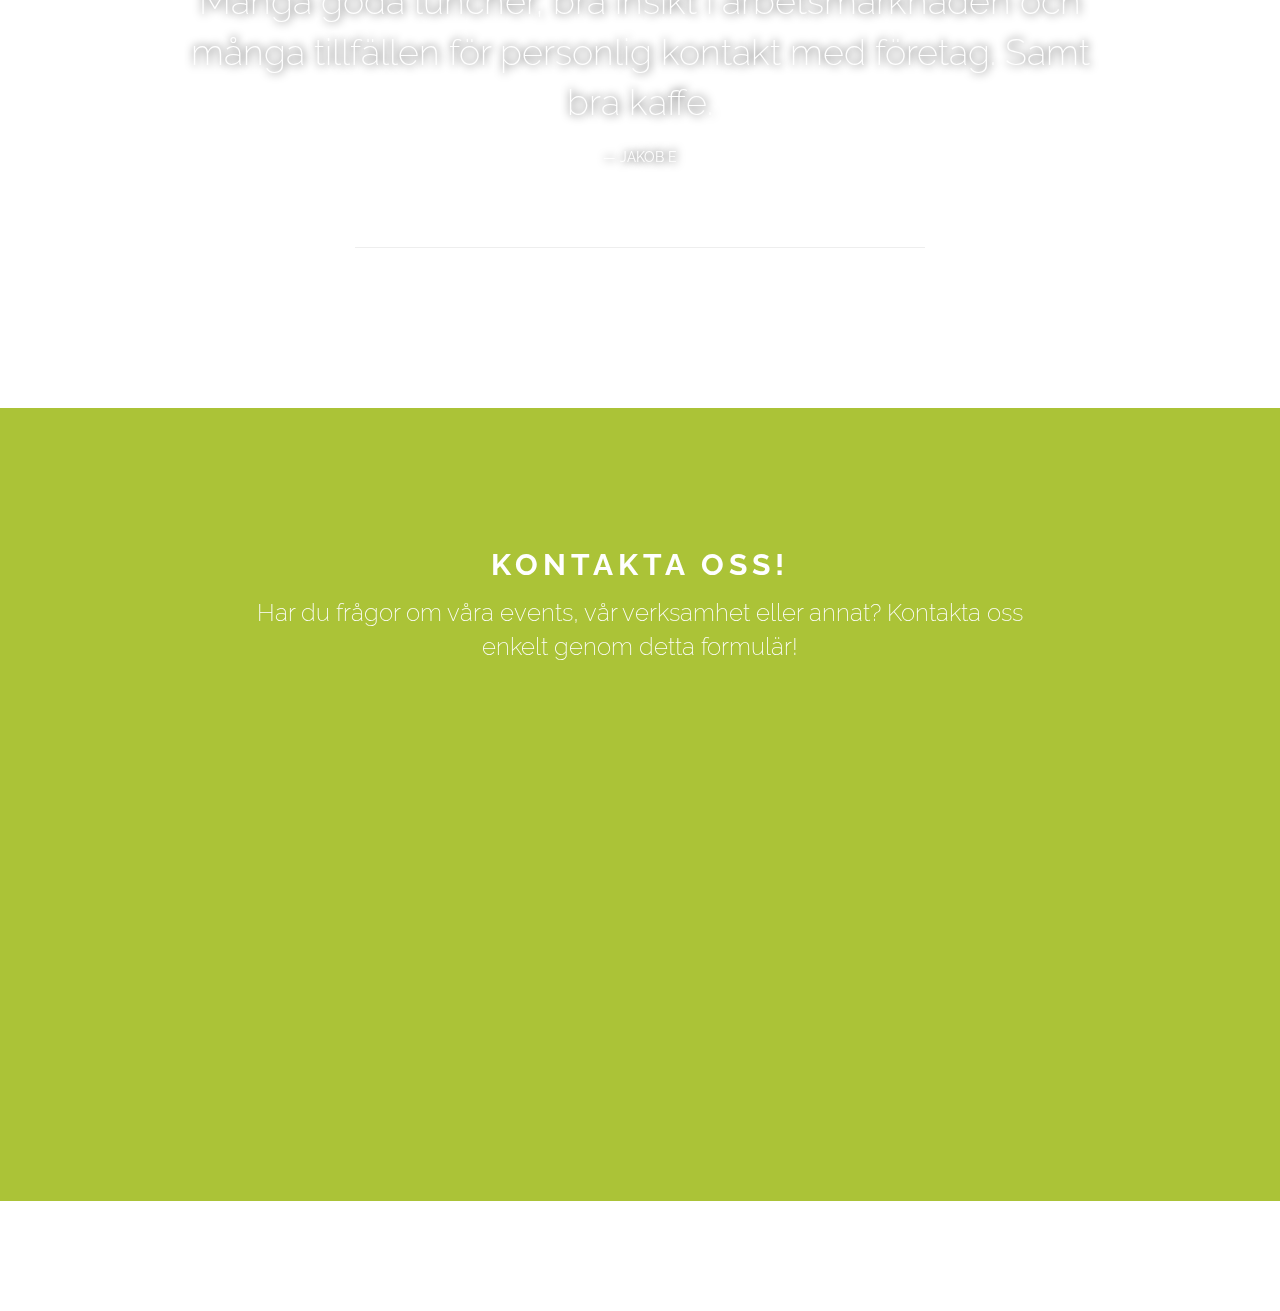
==== commit 2c743524: "PHP Update" ====
--- a/theme-chspromotion/index.html
+++ b/theme-chspromotion/index.html
@@ -4,7 +4,8 @@
 <head>
     <!-- Meta, title, CSS, favicons, etc. -->
     <meta charset="utf-8">
-    <meta name="viewport" content="width=device-width, initial-scale=1.0">
+
+    <meta name="viewport" content="width=device-width, initial-scale=1, user-scalable=no" />
     <meta name="description" content="">
     <meta name="author" content="">
     <title>CHS Promotion</title>
@@ -33,7 +34,12 @@
     <!-- Begin Hero Bg -->
     <div id="parallax">
 
-        <video src="assets/img/promotion-film.webm" autoplay muted loop class="videobackground mobilehide"> </video>
+        <video autoplay muted loop class="videobackground mobilehide">
+            <source src="assets/img/promotion-film.mp4" type="video/mp4" />
+
+    <source src="assets/img/promotion-film.webm" type="video/webm" />
+        
+        </video>
         <div class="darkoverlay"></div>
 
 
@@ -120,7 +126,7 @@
 
                     <li class="active">
 
-                        <a href="contact.html">Kontakt</a>
+                        <a href="contact.php">Kontakt</a>
                     </li>
 
                     <li class="navbarseparator mobilehide">
@@ -171,7 +177,7 @@
                             <h3 class="section-title"><strong>Välkommen till oss! </strong></h3>
                             <hr>
                             <p class="lead">
-                                Chalmers Studentkår Promotion skapar en plattform där vi sammanför näringslivet och Chalmerister. Där kan näringslivet hitta sina framtida kollegor och studenter orientera sig i sin framtida karriär.
+                                <b>Chalmers Studentkår Promotion</b> skapar en plattform där vi sammanför näringslivet och Chalmerister. Där kan näringslivet hitta sina framtida kollegor och studenter orientera sig i sin framtida karriär.
 
                             </p>
                         </div>
@@ -205,7 +211,7 @@
                     <div class="col-md-4 col-sm-6">
                         <div class="service-box wow flipInY" data-wow-duration="1.5s" data-wow-delay="0.3s">
                             <img class="icon " src="assets/img/icons/chs.png">
-                            <h3>1 av 3<br> Studentdriva kårbolag</h3>
+                            <h3>1 av 3<br> Studentdrivna kårbolag</h3>
                             <hr class="hr-black">
                             <p>
                                 Vi är en del av Chalmers Studentkår och är ett av kårens tre studentdrivna bolag.
@@ -220,7 +226,7 @@
     </section>
     <!-- Random
 	================================================== -->
-    <section class="parallax section smallbackground" style="background-image: url(assets/img/thumbs.jpg);">
+    <section class="parallax section smallbackground" style="background-position: center center; background-image: url(assets/img/thumbs.jpg);">
         <div class="wrapsection">
             <div class="parallax-overlay"></div>
             <div class="container">
@@ -338,7 +344,7 @@
     </section>
     <!-- Text Carousel
 	================================================== -->
-    <section id="slider" class="parallax section smallbackground" style="background-image: url(assets/img/backgrounds/20.jpg);">
+    <section id="slider" class="parallax section smallbackground" style="background-image: url(assets/img/Backgrounds/20.jpg);">
         <div class="wrapsection">
             <div class="container">
                 <div class="row">
@@ -473,6 +479,33 @@
     <script src="assets/js/jquery.magnific-popup.min.js "></script>
     <script src="assets/js/validate.js "></script>
     <script src="assets/js/common.js "></script>
+    <script>
+        jQuery(window).ready(function() {
+            var windowWidth = jQuery(window).width();
+            /*** DISABLE PARALLAX ON MOBILE ON LOAD ***/
+            if (windowWidth <= 800) {
+                jQuery('.vc_parallax-content-moving').each(function() {
+                    jQuery(this).removeClass('vc_parallax');
+                });
+            }
+
+            /*** DISABLE PARALLAX ON MOBILE ON RESIZE ***/
+            jQuery(window).on('resize', function() {
+                var windowWidth = jQuery(window).width();
+                /*** DISABLE PARALLAX ON MOBILE ON LOAD ***/
+                if (windowWidth <= 800) {
+                    jQuery('.vc_parallax-content-moving').each(function() {
+                        jQuery(this).removeClass('vc_parallax');
+                    });
+                } else {
+                    jQuery('.vc_parallax-content-moving').each(function() {
+                        jQuery(this).addClass('vc_parallax');
+                    });
+                }
+            });
+        });
+
+    </script>
 </body>
 
 </html>
--- a/theme-chspromotion/assets/css/style.css
+++ b/theme-chspromotion/assets/css/style.css
@@ -134,7 +134,7 @@
     display: inline !important;
 }
 
-a figure figcaption {
+figure figcaption {
     width: 92.5%;
     height: 82.5%;
     position: absolute;
@@ -144,14 +144,14 @@
     color: white;
 }
 
-a figure figcaption:hover {
+figure figcaption:hover {
     opacity: 1;
 }
 
 a figure figcaption div {
     width: 80%;
     height: 80%;
-    padding: 10% 10% 10% 10%;
+    padding: 5% 5% 5% 5%;
 }
 
 .videobackground {
@@ -164,6 +164,7 @@
     height: 100%;
     width: 100%;
     background: rgba(0, 0, 0, 0.5);
+    padding: 10px;
 }
 
 
@@ -881,13 +882,15 @@
     transition: all .3s ease-in-out;
 }
 
-#workers a {
+
+
+#workers figure {
     display: block;
     overflow: hidden;
-    margin-bottom: 30px;
-}
-
-#workers a img {
+
+}
+
+#workers figure img {
     margin-bottom: 0px;
     display: block;
     width: 100%;
@@ -1679,6 +1682,49 @@
 
 /*	Common	==================================================*/
 
+#popupbackground {
+    cursor: pointer;
+    display: none;
+    z-index: 5;
+    position: fixed;
+    height: 100%;
+    width: 100%;
+    background: rgba(0, 0, 0, 0.5);
+    bottom: 0.000001px;
+}
+
+/*Fixar position och storlek på popup-fönstrent*/
+
+#loginform {
+    width: 20%;
+    margin-left: 40%;
+    position: fixed;
+    top: 20%;
+    padding: 10px;
+    text-align: center;
+    background: white;
+    border: rgb(0, 153, 216) solid;
+    box-shadow: 0 0 15px rgb(0, 153, 216);
+}
+
+
+  #insertworkerform {
+    width: 35%;
+    margin-left: 32.5%;
+    position: fixed;
+    top: 15%;
+    padding: 10px;
+    text-align: center;
+    background: white;
+    border: rgb(0, 153, 216) solid;
+    box-shadow: 0 0 15px rgb(0, 153, 216);
+}
+
+form {
+    list-style-type: none;
+}
+
+
 .chalmersicon {
     width: 12.5%;
     height: 80%;
@@ -1703,9 +1749,7 @@
     text-shadow: 1px 0px 10px black;
 }
 
-.section {
-    background-size: 150% !important;
-}
+
 
 .wrapsection {
     padding-top: 140px;
@@ -1788,6 +1832,8 @@
 }
 
 @media (min-width:991px) and (max-width:1200px) {
+    
+  
 
 
     .workerpic .darkoverlay {
@@ -1863,7 +1909,7 @@
 @media (min-width:991px) {
 
     .contactbreak {
-        margin-right: 50%;
+        margin-right: 75%;
     }
 }
 
@@ -2046,7 +2092,8 @@
     }
 
     .smallbackground {
-        background-size: 415% !important;
+        background-size: 500% !important;
+        background-position: center;
     }
 
     .maintitle p.lead {
